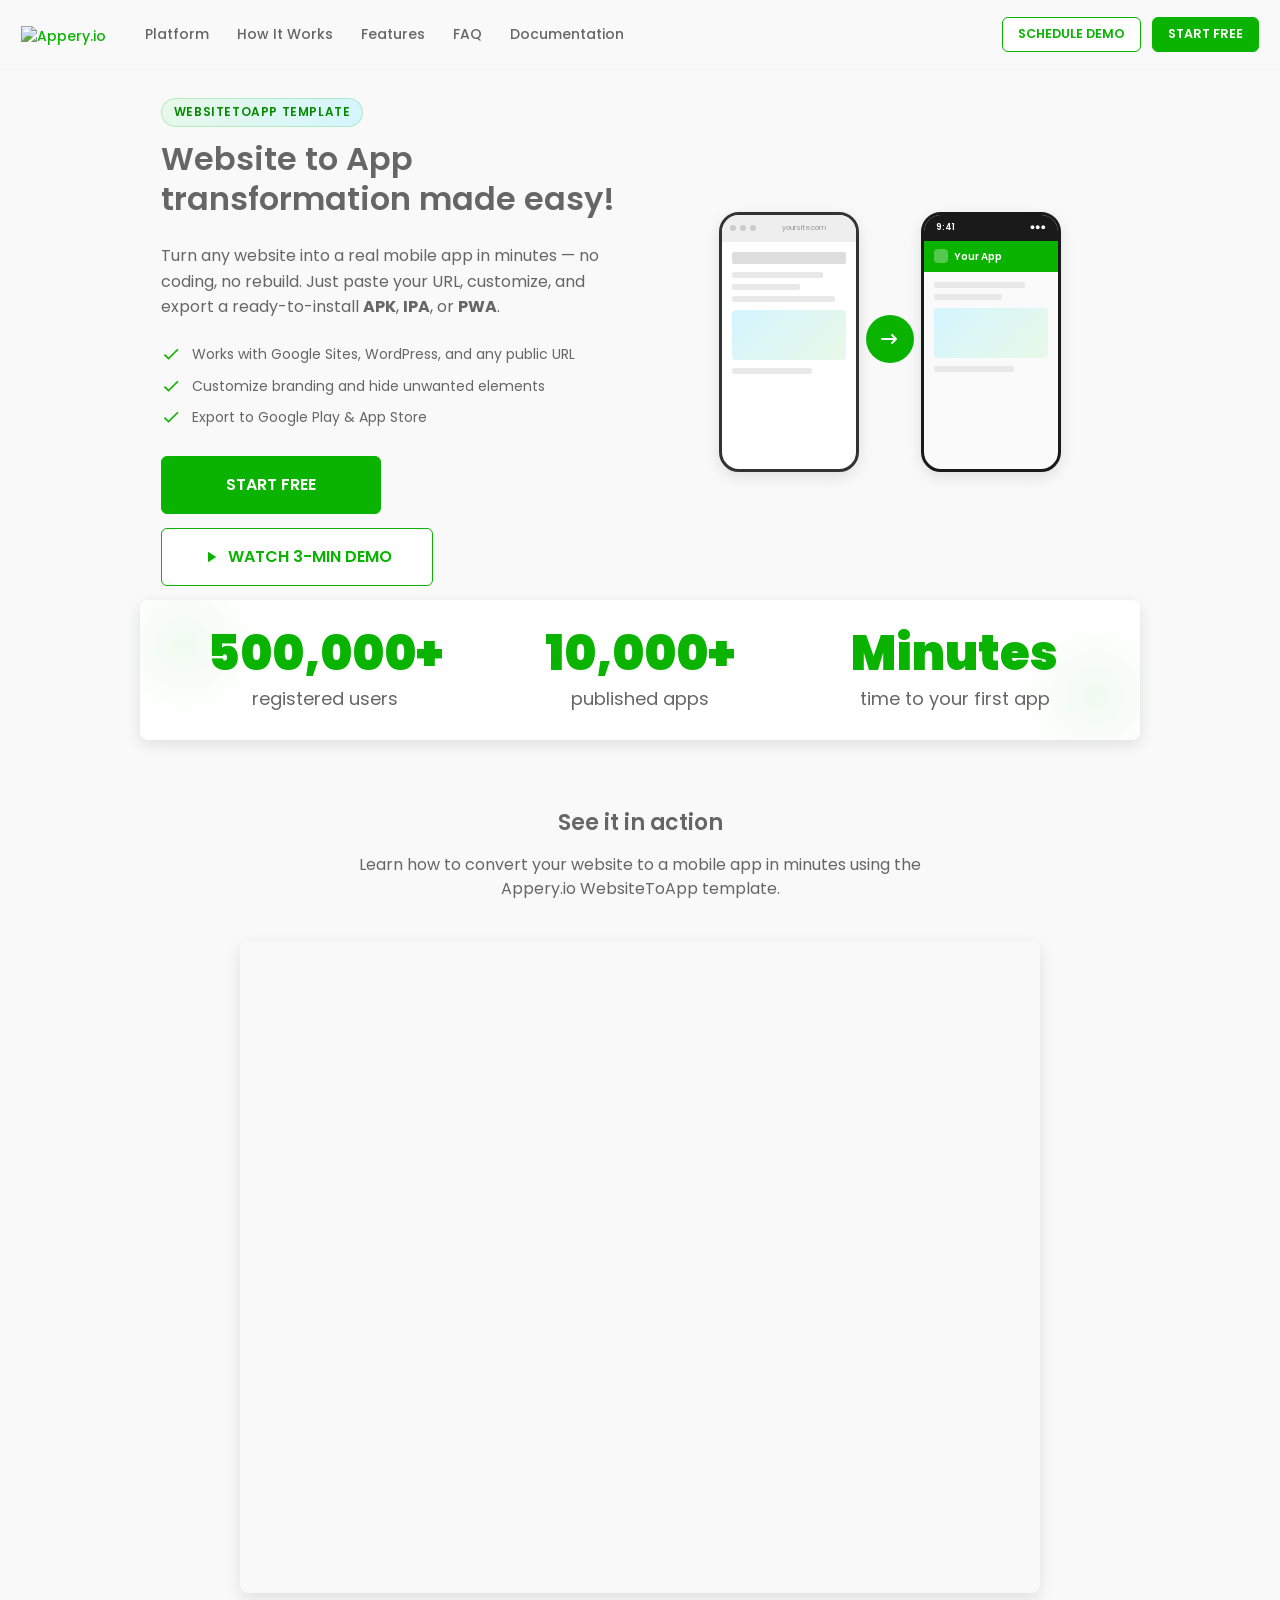
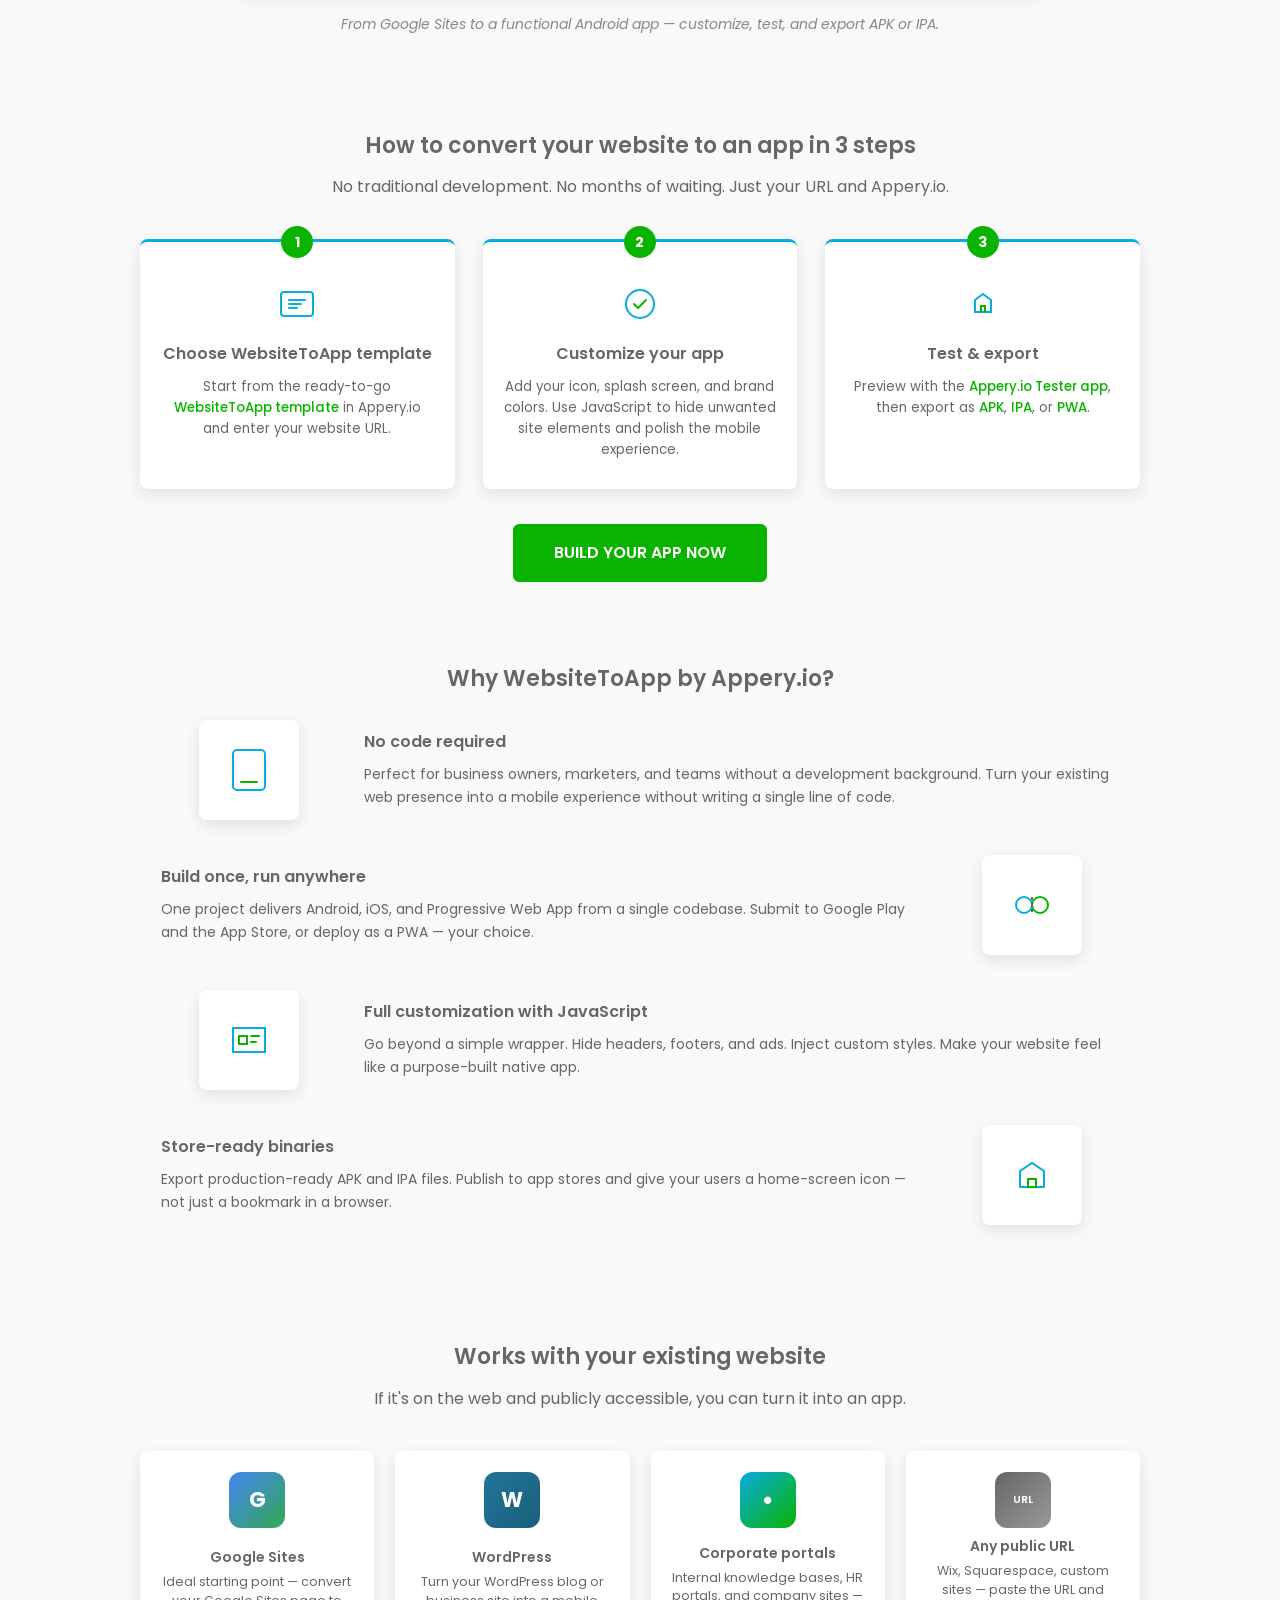
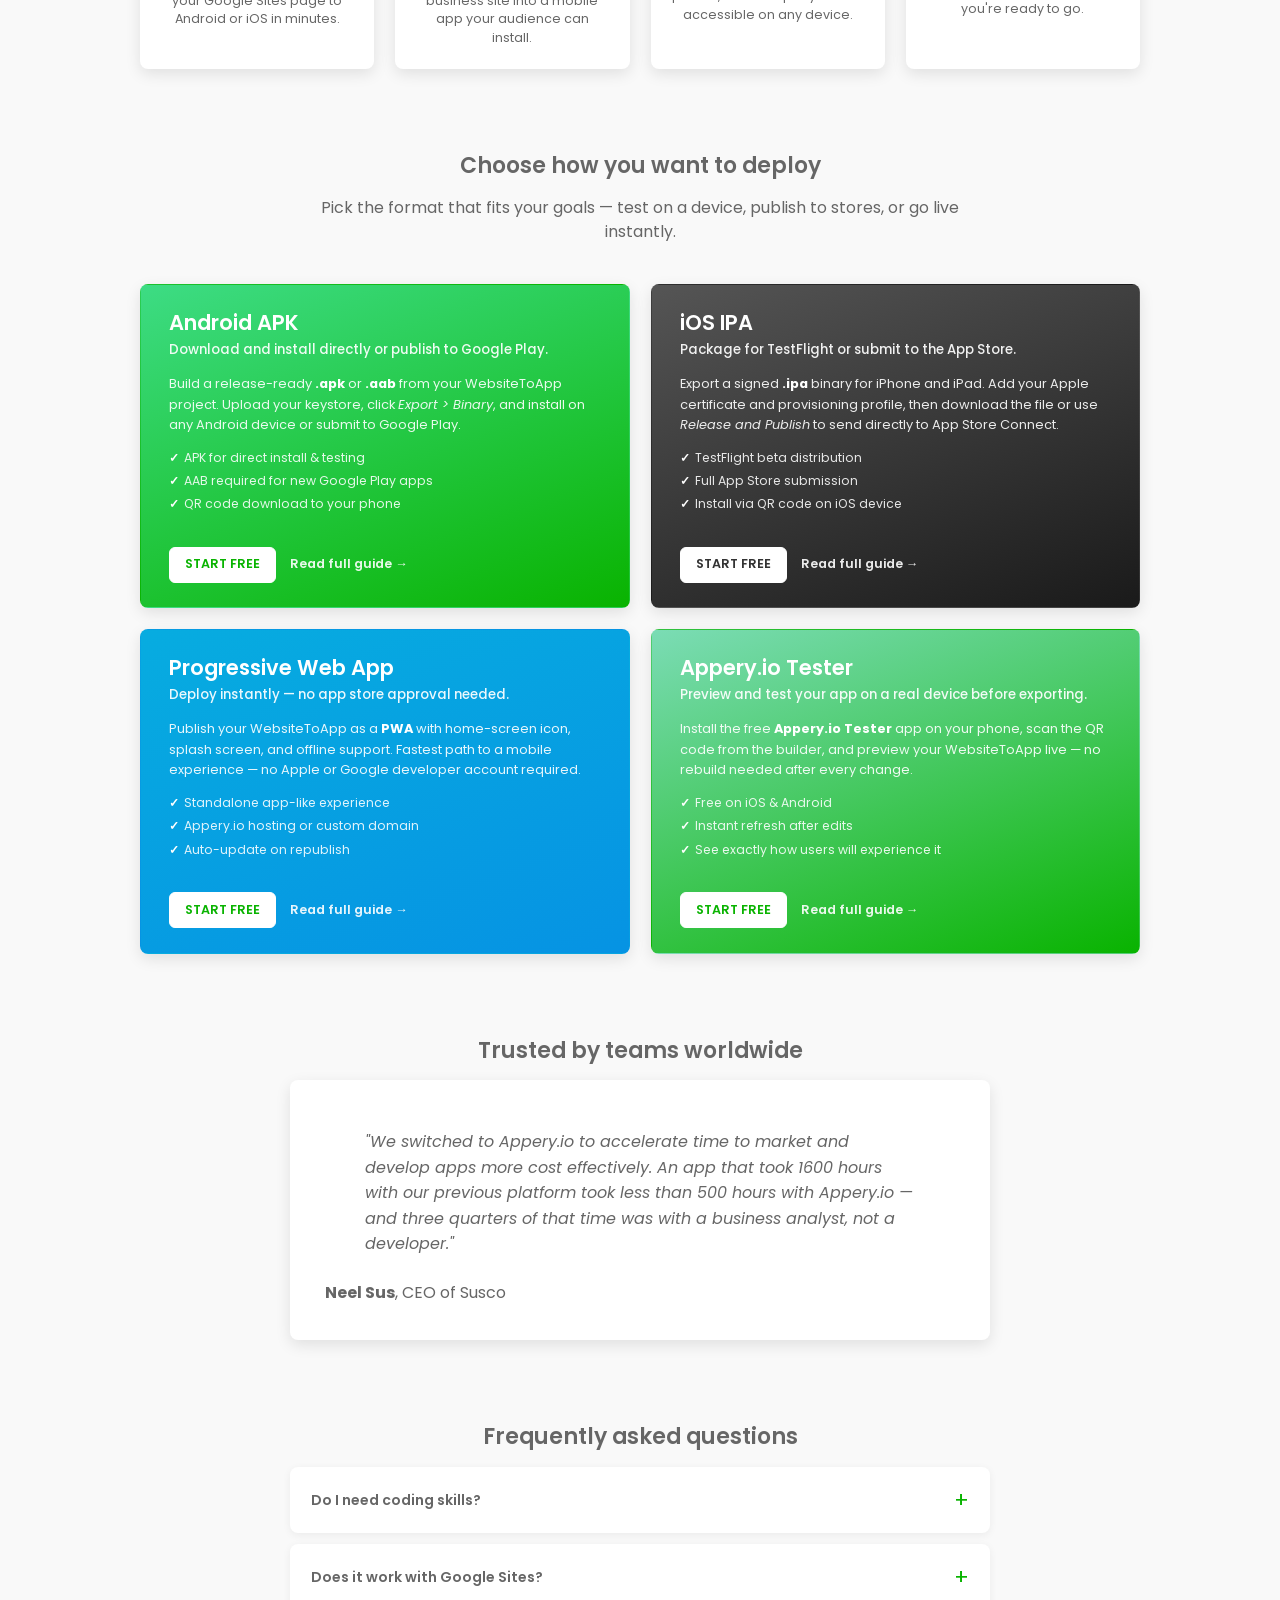
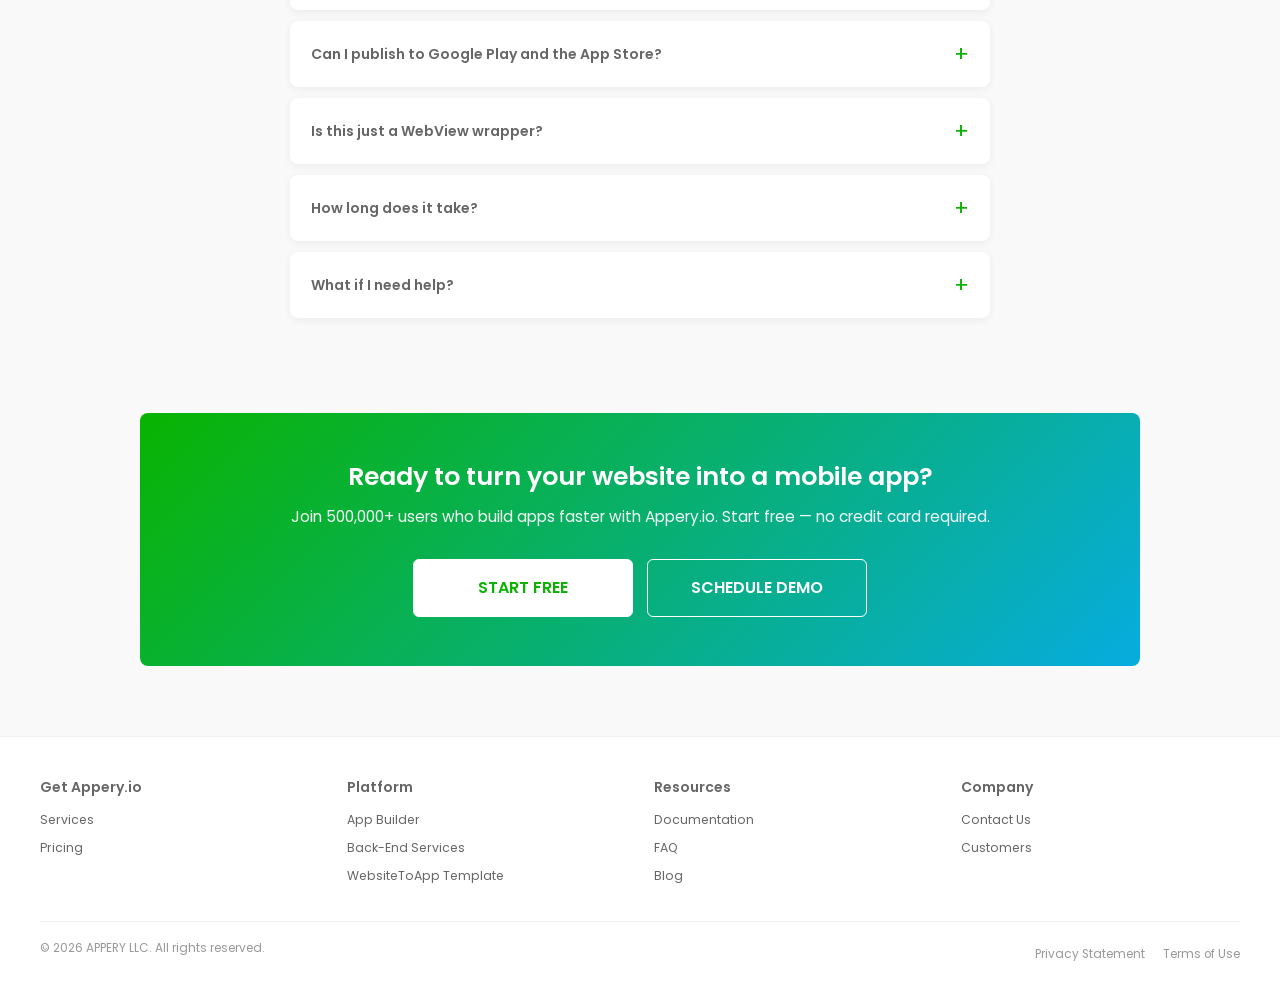
==== index.html @ a80e6a19 "Initial commit" ====
<!DOCTYPE html>
<html lang="en" dir="ltr">
<head>
  <meta charset="UTF-8" />
  <meta name="viewport" content="width=device-width, initial-scale=1.0" />
  <meta name="description" content="Turn any website into a mobile app in minutes — no coding required. Use Appery.io WebsiteToApp template to create Android APK, iOS IPA, or PWA from your existing site." />
  <meta name="theme-color" content="#09b300" />
  <meta property="og:title" content="Website to App — Made Easy | Appery.io" />
  <meta property="og:description" content="Convert your website to a mobile app in minutes without coding. Export APK, IPA, or PWA." />
  <meta property="og:url" content="https://appery.io/website-to-app" />
  <meta property="og:type" content="website" />
  <meta name="twitter:card" content="summary_large_image" />
  <meta name="twitter:site" content="@apperyio" />
  <title>Website to App — Made Easy | Appery.io</title>
  <link rel="preconnect" href="https://fonts.googleapis.com" />
  <link rel="preconnect" href="https://fonts.gstatic.com" crossorigin />
  <link href="https://fonts.googleapis.com/css2?family=Poppins:wght@400;500;600;700;900&display=swap" rel="stylesheet" />
  <link rel="icon" type="image/png" href="https://appery.io/sources/favicon/favicon-32x32.png" />
  <link rel="stylesheet" href="styles.css" />
</head>
<body>
  <header class="site-header" role="banner">

<script>
function sendHeight() {
  const height = document.body.scrollHeight;

  window.parent.postMessage(
    { type: "IFRAME_HEIGHT", height },
    "https://appery.io"
  );
}

window.addEventListener("load", sendHeight);
window.addEventListener("resize", sendHeight);

// если контент динамический
new ResizeObserver(sendHeight).observe(document.body);
</script>


    <a href="https://appery.io/" class="logo" aria-label="Appery.io home">
      <img src="https://appery.io/wp-content/uploads/appery_logo.svg" alt="Appery.io" width="143" height="52" />
    </a>
    <nav class="main-nav" aria-label="Main navigation">
      <ul>
        <li class="has-submenu">
          <a href="https://appery.io/">Platform</a>
        </li>
        <li><a href="#how-it-works">How It Works</a></li>
        <li><a href="#features">Features</a></li>
        <li><a href="#faq">FAQ</a></li>
        <li><a href="https://docs.appery.io/docs/website-to-app-template">Documentation</a></li>
      </ul>
    </nav>
    <div class="header-actions">
      <a href="https://appery.io/contact-us/" class="btn btn-outline btn-sm">Schedule Demo</a>
      <a href="https://appery.io/pricing/" class="btn btn-solid btn-sm platform-btn">Start Free</a>
    </div>
    <button class="mobile-menu-btn" aria-label="Open menu" aria-expanded="false">
      <span></span><span></span><span></span>
    </button>
  </header>

  <div id="mobile-menu" class="mobile-menu" hidden>
    <div class="mobile-menu-header">
      <button class="btn btn-icon close-menu" aria-label="Close menu">&times;</button>
    </div>
    <nav>
      <ul>
        <li><a href="https://appery.io/">Platform</a></li>
        <li><a href="#how-it-works">How It Works</a></li>
        <li><a href="#features">Features</a></li>
        <li><a href="#faq">FAQ</a></li>
        <li><a href="https://docs.appery.io/docs/website-to-app-template">Documentation</a></li>
      </ul>
    </nav>
    <div class="mobile-menu-buttons">
      <a href="https://appery.io/contact-us/" class="btn btn-outline">Schedule Demo</a>
      <a href="https://appery.io/pricing/" class="btn btn-solid">Start Free</a>
    </div>
  </div>

  <main id="main">
    <!-- Hero -->
    <section class="hero page-section">
      <div class="hero-content">
        <span class="hero-badge">WebsiteToApp Template</span>
        <h1 class="hero-title">Website to App transformation made easy!</h1>
        <p class="hero-description">
          Turn any website into a real mobile app in minutes — no coding, no rebuild.
          Just paste your URL, customize, and export a ready-to-install <strong>APK</strong>, <strong>IPA</strong>, or <strong>PWA</strong>.
        </p>
        <ul class="hero-checklist">
          <li><span class="check-icon" aria-hidden="true"></span> Works with Google Sites, WordPress, and any public URL</li>
          <li><span class="check-icon" aria-hidden="true"></span> Customize branding and hide unwanted elements</li>
          <li><span class="check-icon" aria-hidden="true"></span> Export to Google Play &amp; App Store</li>
        </ul>
        <div class="hero-buttons">
          <a href="https://appery.io/pricing/" class="btn btn-solid btn-cta">Start Free</a>
          <a href="#video-demo" class="btn btn-outline btn-cta">
            <svg width="18" height="18" viewBox="0 0 24 24" fill="currentColor" aria-hidden="true"><path d="M8 5v14l11-7z"/></svg>
            Watch 3-min Demo
          </a>
        </div>
      </div>
      <div class="hero-visual">
        <div class="phone-mockup">
          <div class="phone-screen">
            <div class="phone-url-bar">
              <span class="dot"></span><span class="dot"></span><span class="dot"></span>
              <span class="url">yoursite.com</span>
            </div>
            <div class="phone-content">
              <div class="site-preview">
                <div class="preview-header"></div>
                <div class="preview-line w80"></div>
                <div class="preview-line w60"></div>
                <div class="preview-line w90"></div>
                <div class="preview-img"></div>
                <div class="preview-line w70"></div>
              </div>
            </div>
          </div>
          <div class="transform-arrow" aria-hidden="true">
            <svg width="48" height="48" viewBox="0 0 48 48" fill="none">
              <circle cx="24" cy="24" r="24" fill="#09b300"/>
              <path d="M16 24h14M26 20l4 4-4 4" stroke="#fff" stroke-width="2" stroke-linecap="round" stroke-linejoin="round"/>
            </svg>
          </div>
          <div class="phone-mockup phone-mockup--app">
            <div class="phone-screen phone-screen--app">
              <div class="app-status-bar">
                <span>9:41</span>
                <span class="app-icons">●●●</span>
              </div>
              <div class="app-header">
                <span class="app-icon"></span>
                <span>Your App</span>
              </div>
              <div class="phone-content">
                <div class="site-preview">
                  <div class="preview-line w80"></div>
                  <div class="preview-line w60"></div>
                  <div class="preview-img"></div>
                  <div class="preview-line w70"></div>
                </div>
              </div>
            </div>
          </div>
        </div>
      </div>
    </section>

    <!-- Stats -->
    <section class="stats-section page-section" aria-label="Platform statistics">
      <div class="stats-card">
        <div class="stat">
          <div class="stat-number">500,000+</div>
          <div class="stat-label">registered users</div>
        </div>
        <div class="stat">
          <div class="stat-number">10,000+</div>
          <div class="stat-label">published apps</div>
        </div>
        <div class="stat">
          <div class="stat-number">Minutes</div>
          <div class="stat-label">time to your first app</div>
        </div>
      </div>
    </section>

    <!-- Video Demo -->
    <section id="video-demo" class="video-section page-section">
      <h2>See it in action</h2>
      <p class="section-subtitle">
        Learn how to convert your website to a mobile app in minutes using the Appery.io WebsiteToApp template.
      </p>
      <div class="video-wrapper">
        <iframe
          src="https://www.youtube.com/embed/mdIR7iYeZ5c"
          title="Convert Website to Mobile App with Appery.io"
          allow="accelerometer; autoplay; clipboard-write; encrypted-media; gyroscope; picture-in-picture"
          allowfullscreen
          loading="lazy"
        ></iframe>
      </div>
      <p class="video-caption">
        From Google Sites to a functional Android app — customize, test, and export APK or IPA.
      </p>
    </section>

    <!-- How It Works -->
    <section id="how-it-works" class="steps-section page-section">
      <h2>How to convert your website to an app in 3 steps</h2>
      <p class="section-subtitle">No traditional development. No months of waiting. Just your URL and Appery.io.</p>
      <div class="steps-grid">
        <article class="step-card">
          <div class="step-number">1</div>
          <div class="step-icon" aria-hidden="true">
            <svg width="40" height="40" viewBox="0 0 40 40" fill="none"><rect x="4" y="8" width="32" height="24" rx="3" stroke="#07ace0" stroke-width="2"/><path d="M12 16h16M12 20h12M12 24h8" stroke="#07ace0" stroke-width="2" stroke-linecap="round"/></svg>
          </div>
          <h3>Choose WebsiteToApp template</h3>
          <p>Start from the ready-to-go <a href="https://docs.appery.io/docs/website-to-app-template">WebsiteToApp template</a> in Appery.io and enter your website URL.</p>
        </article>
        <article class="step-card">
          <div class="step-number">2</div>
          <div class="step-icon" aria-hidden="true">
            <svg width="40" height="40" viewBox="0 0 40 40" fill="none"><circle cx="20" cy="20" r="14" stroke="#07ace0" stroke-width="2"/><path d="M14 20l4 4 8-8" stroke="#09b300" stroke-width="2" stroke-linecap="round" stroke-linejoin="round"/></svg>
          </div>
          <h3>Customize your app</h3>
          <p>Add your icon, splash screen, and brand colors. Use JavaScript to hide unwanted site elements and polish the mobile experience.</p>
        </article>
        <article class="step-card">
          <div class="step-number">3</div>
          <div class="step-icon" aria-hidden="true">
            <svg width="40" height="40" viewBox="0 0 40 40" fill="none"><path d="M12 28V16l8-6 8 6v12H12z" stroke="#07ace0" stroke-width="2"/><path d="M18 28v-6h4v6" stroke="#09b300" stroke-width="2"/></svg>
          </div>
          <h3>Test &amp; export</h3>
          <p>Preview with the <a href="https://docs.appery.io/docs/apperyio-tester-app">Appery.io Tester app</a>, then export as <a href="https://docs.appery.io/docs/appexport-android">APK</a>, <a href="https://docs.appery.io/docs/appexport-ios">IPA</a>, or <a href="https://docs.appery.io/docs/progressive-web-app">PWA</a>.</p>
        </article>
      </div>
      <div class="section-cta">
        <a href="https://appery.io/pricing/" class="btn btn-solid btn-cta">Build your app now</a>
      </div>
    </section>

    <!-- Features -->
    <section id="features" class="features-section page-section">
      <h2>Why WebsiteToApp by Appery.io?</h2>
      <div class="features-list">
        <article class="feature-item">
          <div class="feature-image">
            <div class="feature-icon-box">
              <svg width="48" height="48" viewBox="0 0 48 48" fill="none"><rect x="8" y="4" width="32" height="40" rx="4" stroke="#07ace0" stroke-width="2"/><path d="M16 36h16" stroke="#09b300" stroke-width="2" stroke-linecap="round"/></svg>
            </div>
          </div>
          <div class="feature-text">
            <h3>No code required</h3>
            <p>Perfect for business owners, marketers, and teams without a development background. Turn your existing web presence into a mobile experience without writing a single line of code.</p>
          </div>
        </article>
        <article class="feature-item feature-item--reverse">
          <div class="feature-image">
            <div class="feature-icon-box">
              <svg width="48" height="48" viewBox="0 0 48 48" fill="none"><circle cx="16" cy="24" r="8" stroke="#07ace0" stroke-width="2"/><circle cx="32" cy="24" r="8" stroke="#09b300" stroke-width="2"/><path d="M24 16v16" stroke="#666" stroke-width="2" stroke-dasharray="3 3"/></svg>
            </div>
          </div>
          <div class="feature-text">
            <h3>Build once, run anywhere</h3>
            <p>One project delivers Android, iOS, and Progressive Web App from a single codebase. Submit to Google Play and the App Store, or deploy as a PWA — your choice.</p>
          </div>
        </article>
        <article class="feature-item">
          <div class="feature-image">
            <div class="feature-icon-box">
              <svg width="48" height="48" viewBox="0 0 48 48" fill="none"><path d="M8 12h32v24H8z" stroke="#07ace0" stroke-width="2"/><path d="M14 20h8v8h-8zM26 20h8M26 26h5" stroke="#09b300" stroke-width="2" stroke-linecap="round"/></svg>
            </div>
          </div>
          <div class="feature-text">
            <h3>Full customization with JavaScript</h3>
            <p>Go beyond a simple wrapper. Hide headers, footers, and ads. Inject custom styles. Make your website feel like a purpose-built native app.</p>
          </div>
        </article>
        <article class="feature-item feature-item--reverse">
          <div class="feature-image">
            <div class="feature-icon-box">
              <svg width="48" height="48" viewBox="0 0 48 48" fill="none"><path d="M12 20l12-8 12 8v16H12V20z" stroke="#07ace0" stroke-width="2"/><rect x="20" y="28" width="8" height="8" stroke="#09b300" stroke-width="2"/></svg>
            </div>
          </div>
          <div class="feature-text">
            <h3>Store-ready binaries</h3>
            <p>Export production-ready APK and IPA files. Publish to app stores and give your users a home-screen icon — not just a bookmark in a browser.</p>
          </div>
        </article>
      </div>
    </section>

    <!-- Supported Platforms -->
    <section class="platforms-section page-section">
      <h2>Works with your existing website</h2>
      <p class="section-subtitle">If it's on the web and publicly accessible, you can turn it into an app.</p>
      <div class="platforms-grid">
        <div class="platform-card">
          <div class="platform-logo">G</div>
          <h4>Google Sites</h4>
          <p>Ideal starting point — convert your Google Sites page to Android or iOS in minutes.</p>
        </div>
        <div class="platform-card">
          <div class="platform-logo platform-logo--wp">W</div>
          <h4>WordPress</h4>
          <p>Turn your WordPress blog or business site into a mobile app your audience can install.</p>
        </div>
        <div class="platform-card">
          <div class="platform-logo platform-logo--corp">&#9679;</div>
          <h4>Corporate portals</h4>
          <p>Internal knowledge bases, HR portals, and company sites — accessible on any device.</p>
        </div>
        <div class="platform-card">
          <div class="platform-logo platform-logo--any">URL</div>
          <h4>Any public URL</h4>
          <p>Wix, Squarespace, custom sites — paste the URL and you're ready to go.</p>
        </div>
      </div>
    </section>

    <!-- Export Options -->
    <section id="export-section" class="export-section page-section">
      <h2>Choose how you want to deploy</h2>
      <p class="section-subtitle">Pick the format that fits your goals — test on a device, publish to stores, or go live instantly.</p>
      <div class="export-grid">
        <article class="export-card export-card--android">
          <div class="export-card-header">
            <h3>Android APK</h3>
            <p class="export-card-tagline">Download and install directly or publish to Google Play.</p>
          </div>
          <p class="export-card-desc">Build a release-ready <strong>.apk</strong> or <strong>.aab</strong> from your WebsiteToApp project. Upload your keystore, click <em>Export &gt; Binary</em>, and install on any Android device or submit to Google Play.</p>
          <ul class="export-card-list">
            <li>APK for direct install &amp; testing</li>
            <li>AAB required for new Google Play apps</li>
            <li>QR code download to your phone</li>
          </ul>
          <div class="export-card-actions">
            <a href="https://appery.io/pricing/" class="btn btn-solid btn-sm">Start Free</a>
            <a href="https://docs.appery.io/docs/appexport-android" class="export-card-link">Read full guide →</a>
          </div>
        </article>

        <article class="export-card export-card--ios">
          <div class="export-card-header">
            <h3>iOS IPA</h3>
            <p class="export-card-tagline">Package for TestFlight or submit to the App Store.</p>
          </div>
          <p class="export-card-desc">Export a signed <strong>.ipa</strong> binary for iPhone and iPad. Add your Apple certificate and provisioning profile, then download the file or use <em>Release and Publish</em> to send directly to App Store Connect.</p>
          <ul class="export-card-list">
            <li>TestFlight beta distribution</li>
            <li>Full App Store submission</li>
            <li>Install via QR code on iOS device</li>
          </ul>
          <div class="export-card-actions">
            <a href="https://appery.io/pricing/" class="btn btn-solid btn-sm">Start Free</a>
            <a href="https://docs.appery.io/docs/appexport-ios" class="export-card-link">Read full guide →</a>
          </div>
        </article>

        <article class="export-card export-card--pwa">
          <div class="export-card-header">
            <h3>Progressive Web App</h3>
            <p class="export-card-tagline">Deploy instantly — no app store approval needed.</p>
          </div>
          <p class="export-card-desc">Publish your WebsiteToApp as a <strong>PWA</strong> with home-screen icon, splash screen, and offline support. Fastest path to a mobile experience — no Apple or Google developer account required.</p>
          <ul class="export-card-list">
            <li>Standalone app-like experience</li>
            <li>Appery.io hosting or custom domain</li>
            <li>Auto-update on republish</li>
          </ul>
          <div class="export-card-actions">
            <a href="https://appery.io/pricing/" class="btn btn-solid btn-sm">Start Free</a>
            <a href="https://docs.appery.io/docs/progressive-web-app" class="export-card-link">Read full guide →</a>
          </div>
        </article>

        <article class="export-card export-card--tester">
          <div class="export-card-header">
            <h3>Appery.io Tester</h3>
            <p class="export-card-tagline">Preview and test your app on a real device before exporting.</p>
          </div>
          <p class="export-card-desc">Install the free <strong>Appery.io Tester</strong> app on your phone, scan the QR code from the builder, and preview your WebsiteToApp live — no rebuild needed after every change.</p>
          <ul class="export-card-list">
            <li>Free on iOS &amp; Android</li>
            <li>Instant refresh after edits</li>
            <li>See exactly how users will experience it</li>
          </ul>
          <div class="export-card-actions">
            <a href="https://appery.io/pricing/" class="btn btn-solid btn-sm">Start Free</a>
            <a href="https://docs.appery.io/docs/apperyio-tester-app" class="export-card-link">Read full guide →</a>
          </div>
        </article>
      </div>
    </section>

    <!-- Testimonial -->
    <section class="testimonial-section page-section">
      <h2>Trusted by teams worldwide</h2>
      <div class="testimonial-card">
        <blockquote>
          <p>"We switched to Appery.io to accelerate time to market and develop apps more cost effectively. An app that took 1600 hours with our previous platform took less than 500 hours with Appery.io — and three quarters of that time was with a business analyst, not a developer."</p>
        </blockquote>
        <footer>
          <strong>Neel Sus</strong>, CEO of Susco
        </footer>
      </div>
    </section>

    <!-- FAQ -->
    <section id="faq" class="faq-section page-section">
      <h2>Frequently asked questions</h2>
      <div class="faq-list">
        <details class="faq-item">
          <summary>Do I need coding skills?</summary>
          <p>No. The WebsiteToApp template lets you convert a website without writing code. Optional JavaScript customization is available if you want more control over the mobile experience.</p>
        </details>
        <details class="faq-item">
          <summary>Does it work with Google Sites?</summary>
          <p>Yes! Google Sites is one of the most popular use cases. Paste your Google Sites URL into the template, customize, and export your app. See our <a href="https://www.youtube.com/watch?v=mdIR7iYeZ5c">video tutorial</a> for a step-by-step walkthrough.</p>
        </details>
        <details class="faq-item">
          <summary>Can I publish to Google Play and the App Store?</summary>
          <p>Yes. Appery.io lets you export store-ready APK (Android) and IPA (iOS) binaries. You'll need developer accounts with Google and Apple to publish, but the app packaging is handled by the platform.</p>
        </details>
        <details class="faq-item">
          <summary>Is this just a WebView wrapper?</summary>
          <p>The WebsiteToApp template loads your site in a native app shell — but Appery.io gives you full control to customize branding, hide elements, add splash screens, and export real installable binaries. It's the fastest path from web to mobile, not a shortcut that limits you.</p>
        </details>
        <details class="faq-item">
          <summary>How long does it take?</summary>
          <p>Most users create a working prototype in under 30 minutes. A polished, store-ready app can be done in a few hours depending on customization needs.</p>
        </details>
        <details class="faq-item">
          <summary>What if I need help?</summary>
          <p>Appery.io offers documentation, a community forum, and Support Pack service plans with professional development assistance. <a href="https://appery.io/contact-us/">Contact us</a> to discuss your project.</p>
        </details>
      </div>
    </section>

    <!-- Final CTA -->
    <section class="final-cta page-section">
      <div class="final-cta-card">
        <h2>Ready to turn your website into a mobile app?</h2>
        <p>Join 500,000+ users who build apps faster with Appery.io. Start free — no credit card required.</p>
        <div class="final-cta-buttons">
          <a href="https://appery.io/pricing/" class="btn btn-solid btn-cta">Start Free</a>
          <a href="https://appery.io/contact-us/" class="btn btn-outline btn-cta">Schedule Demo</a>
        </div>
      </div>
    </section>
  </main>

  <footer class="site-footer">
    <div class="footer-grid">
      <div class="footer-col">
        <h5>Get Appery.io</h5>
        <ul>
          <li><a href="https://appery.io/services/">Services</a></li>
          <li><a href="https://appery.io/pricing/">Pricing</a></li>
        </ul>
      </div>
      <div class="footer-col">
        <h5>Platform</h5>
        <ul>
          <li><a href="https://appery.io/app-builder/">App Builder</a></li>
          <li><a href="https://appery.io/back-end-services/">Back-End Services</a></li>
          <li><a href="https://docs.appery.io/docs/website-to-app-template">WebsiteToApp Template</a></li>
        </ul>
      </div>
      <div class="footer-col">
        <h5>Resources</h5>
        <ul>
          <li><a href="https://docs.appery.io/">Documentation</a></li>
          <li><a href="https://appery.io/faq/">FAQ</a></li>
          <li><a href="https://appery.io/blog/">Blog</a></li>
        </ul>
      </div>
      <div class="footer-col">
        <h5>Company</h5>
        <ul>
          <li><a href="https://appery.io/contact-us/">Contact Us</a></li>
          <li><a href="https://appery.io/customers/">Customers</a></li>
        </ul>
      </div>
    </div>
    <div class="footer-bottom">
      <p>&copy; 2026 APPERY LLC. All rights reserved.</p>
      <div class="footer-legal">
        <a href="https://appery.io/privacy-statement/">Privacy Statement</a>
        <a href="https://appery.io/terms-of-use/">Terms of Use</a>
      </div>
    </div>
  </footer>

  <script src="script.js"></script>
</body>
</html>
---- styles.css ----
/* Appery.io WebsiteToApp Landing — matches appery.io brand */

:root {
  --green: #09b300;
  --green-dark: #078a00;
  --blue: #07ace0;
  --bg: #f9f9f9;
  --white: #ffffff;
  --text: #666666;
  --heading: #666666;
  --border: #f2f2f2;
  --shadow: 0 5px 15px rgba(0, 0, 0, 0.1);
  --shadow-sm: 0 4px 4px rgba(0, 0, 0, 0.25);
  --radius: 8px;
  --radius-btn: 6px;
  --font: 'Poppins', -apple-system, BlinkMacSystemFont, sans-serif;
  --max-width: 1200px;
  --content-width: 1000px;
}

*, *::before, *::after {
  box-sizing: border-box;
}

html {
  scroll-behavior: smooth;
}

body {
  margin: 0;
  font-family: var(--font);
  font-size: 14px;
  line-height: 1.5;
  color: var(--text);
  background: var(--bg);
  -webkit-font-smoothing: antialiased;
}

a {
  color: var(--green);
  text-decoration: none;
  font-weight: 500;
}

a:hover {
  text-decoration: underline;
}

h1, h2, h3, h4, h5 {
  color: var(--heading);
  font-weight: 600;
  line-height: 1.2;
  margin: 0 0 0.75em;
}

h2 {
  font-size: 1.57em;
  text-align: center;
}

p {
  margin: 0 0 1em;
}

img {
  max-width: 100%;
  height: auto;
}

/* Buttons */
.btn {
  display: inline-flex;
  align-items: center;
  justify-content: center;
  gap: 0.5em;
  padding: 0.7em 1.5em;
  border-radius: var(--radius-btn);
  font-family: var(--font);
  font-size: 1em;
  font-weight: 600;
  text-transform: uppercase;
  text-decoration: none;
  white-space: nowrap;
  cursor: pointer;
  border: 1px solid var(--green);
  transition: background 0.2s, color 0.2s, transform 0.15s;
}

.btn:hover {
  text-decoration: none;
  transform: translateY(-1px);
}

.btn-solid {
  background: var(--green);
  color: var(--white);
}

.btn-solid:hover {
  background: var(--green-dark);
  color: var(--white);
}

.btn-outline {
  background: var(--white);
  color: var(--green);
}

.btn-outline:hover {
  background: #f0fff0;
  color: var(--green);
}

.btn-cta {
  min-width: 220px;
  padding: 1em 2.5em;
  font-size: 16px;
}

.btn-sm {
  min-width: auto;
  padding: 0.6em 1.2em;
  font-size: 0.9em;
}

.btn-icon {
  background: none;
  border: none;
  font-size: 2rem;
  color: var(--text);
  padding: 0;
  min-width: auto;
  text-transform: none;
}

.check-icon {
  display: inline-block;
  width: 20px;
  height: 20px;
  min-width: 20px;
  background-color: var(--green);
  -webkit-mask: url("data:image/svg+xml,%3Csvg xmlns='http://www.w3.org/2000/svg' viewBox='0 0 24 24'%3E%3Cpath fill='white' d='M9 16.17L4.83 12l-1.42 1.41L9 19 21 7l-1.41-1.41z'/%3E%3C/svg%3E") no-repeat center;
  mask: url("data:image/svg+xml,%3Csvg xmlns='http://www.w3.org/2000/svg' viewBox='0 0 24 24'%3E%3Cpath fill='white' d='M9 16.17L4.83 12l-1.42 1.41L9 19 21 7l-1.41-1.41z'/%3E%3C/svg%3E") no-repeat center;
  -webkit-mask-size: contain;
  mask-size: contain;
}

/* Header */
.site-header {
  position: sticky;
  top: 0;
  z-index: 100;
  display: flex;
  align-items: center;
  max-width: 1300px;
  height: 70px;
  margin: 0 auto;
  padding: 0 1.5em;
  background: var(--bg);
  border-bottom: 1px solid var(--border);
}

.logo img {
  width: 143px;
  margin-top: 4px;
}

.main-nav {
  margin-left: 2em;
}

.main-nav ul {
  display: flex;
  list-style: none;
  margin: 0;
  padding: 0;
  gap: 0.5em;
}

.main-nav a {
  color: var(--text);
  font-weight: 500;
  padding: 0.5em 0.75em;
  text-decoration: none;
}

.main-nav a:hover {
  color: var(--green);
}

.header-actions {
  display: flex;
  align-items: center;
  gap: 0.75em;
  margin-left: auto;
}

.mobile-menu-btn {
  display: none;
  flex-direction: column;
  gap: 5px;
  background: none;
  border: none;
  cursor: pointer;
  padding: 8px;
  margin-left: auto;
}

.mobile-menu-btn span {
  display: block;
  width: 24px;
  height: 2px;
  background: var(--text);
  border-radius: 2px;
}

.mobile-menu {
  position: fixed;
  inset: 0;
  z-index: 200;
  background: var(--white);
  overflow-y: auto;
}

.mobile-menu-header {
  display: flex;
  justify-content: flex-end;
  padding: 1.5em;
}

.mobile-menu nav ul {
  list-style: none;
  margin: 0;
  padding: 0;
}

.mobile-menu nav a {
  display: block;
  padding: 0.75em 2em;
  color: var(--text);
  font-size: 1.1em;
  border-bottom: 1px solid var(--border);
  text-decoration: none;
}

.mobile-menu-buttons {
  padding: 2em;
  display: flex;
  flex-direction: column;
  gap: 1em;
  align-items: center;
}

/* Layout */
.page-section {
  max-width: var(--max-width);
  margin: 0 auto;
  padding: 3em 1.5em;
}

.section-subtitle {
  text-align: center;
  font-size: 1.143em;
  max-width: 640px;
  margin: 0 auto 2.5em;
  color: var(--text);
}

.section-cta {
  text-align: center;
  margin-top: 2.5em;
}

/* Hero */
.hero {
  display: grid;
  grid-template-columns: 1fr 1fr;
  gap: 3em;
  align-items: center;
  max-width: var(--content-width);
  padding-top: 2em;
  padding-bottom: 1em;
}

.hero-badge {
  display: inline-block;
  background: linear-gradient(135deg, #e8f9e8, #d4f5ff);
  color: var(--green-dark);
  font-size: 0.85em;
  font-weight: 600;
  padding: 0.4em 1em;
  border-radius: 20px;
  border: 1px solid rgba(9, 179, 0, 0.2);
  margin-bottom: 1em;
  text-transform: uppercase;
  letter-spacing: 0.05em;
}

.hero-title {
  font-size: 2.286em;
  font-weight: 600;
  line-height: 1.25;
  color: var(--heading);
  margin-bottom: 0.75em;
}

.hero-description {
  font-size: 1.143em;
  line-height: 1.6;
  margin-bottom: 1.5em;
}

.hero-checklist {
  list-style: none;
  padding: 0;
  margin: 0 0 2em;
}

.hero-checklist li {
  display: flex;
  align-items: flex-start;
  gap: 0.75em;
  margin-bottom: 0.75em;
  font-size: 1em;
}

.hero-buttons {
  display: flex;
  flex-wrap: wrap;
  gap: 1em;
}

/* Phone mockup */
.hero-visual {
  display: flex;
  justify-content: center;
}

.phone-mockup {
  display: flex;
  align-items: center;
  gap: 0.5em;
  position: relative;
}

.phone-screen {
  width: 140px;
  height: 260px;
  background: var(--white);
  border-radius: 20px;
  border: 3px solid #333;
  overflow: hidden;
  box-shadow: var(--shadow);
}

.phone-screen--app {
  border-color: #1a1a1a;
  background: #fafafa;
}

.phone-url-bar {
  display: flex;
  align-items: center;
  gap: 4px;
  padding: 8px;
  background: #eee;
  font-size: 8px;
}

.phone-url-bar .dot {
  width: 6px;
  height: 6px;
  border-radius: 50%;
  background: #ccc;
}

.phone-url-bar .url {
  flex: 1;
  text-align: center;
  color: #999;
  font-size: 7px;
}

.app-status-bar {
  display: flex;
  justify-content: space-between;
  padding: 6px 12px;
  font-size: 9px;
  font-weight: 600;
  background: #1a1a1a;
  color: #fff;
}

.app-header {
  display: flex;
  align-items: center;
  gap: 6px;
  padding: 8px 10px;
  background: var(--green);
  color: #fff;
  font-size: 10px;
  font-weight: 600;
}

.app-icon {
  width: 14px;
  height: 14px;
  background: rgba(255,255,255,0.3);
  border-radius: 4px;
}

.phone-content {
  padding: 10px;
}

.site-preview .preview-header {
  height: 12px;
  background: #ddd;
  border-radius: 2px;
  margin-bottom: 8px;
}

.preview-line {
  height: 6px;
  background: #e8e8e8;
  border-radius: 2px;
  margin-bottom: 6px;
}

.preview-line.w80 { width: 80%; }
.preview-line.w60 { width: 60%; }
.preview-line.w90 { width: 90%; }
.preview-line.w70 { width: 70%; }

.preview-img {
  height: 50px;
  background: linear-gradient(135deg, #d4f5ff, #e8f9e8);
  border-radius: 4px;
  margin: 8px 0;
}

.transform-arrow {
  flex-shrink: 0;
}

/* Stats */
.stats-section {
  padding-top: 0;
  padding-bottom: 2em;
}

.stats-card {
  display: flex;
  justify-content: center;
  background: var(--white);
  border-radius: var(--radius);
  box-shadow: var(--shadow);
  padding: 2em;
  max-width: var(--content-width);
  margin: 0 auto;
  position: relative;
  overflow: hidden;
}

.stats-card::before,
.stats-card::after {
  content: '';
  position: absolute;
  width: 150px;
  height: 150px;
  background: radial-gradient(circle, rgba(9,179,0,0.06) 0%, transparent 70%);
  border-radius: 50%;
}

.stats-card::before { top: -30px; left: -30px; }
.stats-card::after { bottom: -30px; right: -30px; }

.stat {
  flex: 1;
  text-align: center;
  position: relative;
  z-index: 1;
}

.stat-number {
  font-size: 3.429em;
  font-weight: 900;
  color: var(--green);
  line-height: 1.1;
}

.stat-label {
  font-size: 1.286em;
  color: var(--text);
  margin-top: 0.25em;
}

/* Video */
.video-wrapper {
  position: relative;
  max-width: 800px;
  margin: 0 auto;
  padding-bottom: 56.25%;
  border-radius: var(--radius);
  overflow: hidden;
  box-shadow: var(--shadow);
}

.video-wrapper iframe {
  position: absolute;
  inset: 0;
  width: 100%;
  height: 100%;
  border: 0;
}

.video-caption {
  text-align: center;
  margin-top: 1.5em;
  font-style: italic;
  color: #888;
}

/* Steps */
.steps-grid {
  display: grid;
  grid-template-columns: repeat(3, 1fr);
  gap: 2em;
  max-width: var(--content-width);
  margin: 0 auto;
}

.step-card {
  background: var(--white);
  border-radius: var(--radius);
  padding: 2em 1.5em;
  text-align: center;
  box-shadow: var(--shadow);
  position: relative;
  border-top: 3px solid var(--blue);
}

.step-number {
  position: absolute;
  top: -16px;
  left: 50%;
  transform: translateX(-50%);
  width: 32px;
  height: 32px;
  background: var(--green);
  color: var(--white);
  border-radius: 50%;
  display: flex;
  align-items: center;
  justify-content: center;
  font-weight: 700;
  font-size: 1em;
}

.step-icon {
  margin: 1em 0;
}

.step-card h3 {
  font-size: 1.143em;
  margin-bottom: 0.75em;
}

.step-card p {
  font-size: 0.95em;
  line-height: 1.6;
  margin: 0;
}

/* Features */
.features-section {
  max-width: var(--content-width);
}

.features-list {
  margin-top: 2em;
}

.feature-item {
  display: flex;
  align-items: center;
  gap: 2em;
  margin-bottom: 2.5em;
}

.feature-item--reverse {
  flex-direction: row-reverse;
}

.feature-image {
  flex-shrink: 0;
  width: 175px;
  display: flex;
  justify-content: center;
}

.feature-icon-box {
  width: 100px;
  height: 100px;
  background: var(--white);
  border-radius: var(--radius);
  box-shadow: var(--shadow);
  display: flex;
  align-items: center;
  justify-content: center;
}

.feature-text h3 {
  font-size: 1.143em;
  color: var(--text);
}

.feature-text p {
  font-size: 1em;
  line-height: 1.6;
  margin: 0;
}

/* Platforms */
.platforms-grid {
  display: grid;
  grid-template-columns: repeat(4, 1fr);
  gap: 1.5em;
  max-width: var(--content-width);
  margin: 0 auto;
}

.platform-card {
  background: var(--white);
  border-radius: var(--radius);
  padding: 1.5em;
  text-align: center;
  box-shadow: var(--shadow);
  transition: transform 0.2s;
}

.platform-card:hover {
  transform: translateY(-4px);
}

.platform-logo {
  width: 56px;
  height: 56px;
  margin: 0 auto 1em;
  border-radius: 12px;
  background: linear-gradient(135deg, #4285f4, #34a853);
  color: #fff;
  font-size: 1.5em;
  font-weight: 700;
  display: flex;
  align-items: center;
  justify-content: center;
}

.platform-logo--wp {
  background: linear-gradient(135deg, #21759b, #1a5f7a);
}

.platform-logo--corp {
  background: linear-gradient(135deg, #07ace0, #09b300);
  font-size: 1.2em;
}

.platform-logo--any {
  background: linear-gradient(135deg, #666, #999);
  font-size: 0.75em;
  font-weight: 600;
}

.platform-card h4 {
  font-size: 1em;
  margin-bottom: 0.5em;
}

.platform-card p {
  font-size: 0.9em;
  margin: 0;
  line-height: 1.5;
}

/* Export cards */
.export-grid {
  display: grid;
  grid-template-columns: repeat(2, 1fr);
  gap: 1.5em;
  max-width: var(--content-width);
  margin: 0 auto;
}

.export-card {
  display: flex;
  flex-direction: column;
  border-radius: var(--radius);
  padding: 1.75em 2em;
  color: var(--white);
  box-shadow: var(--shadow);
  border: 1px solid transparent;
}

.export-card--android {
  background: linear-gradient(160deg, #3ddc84 0%, #09b300 100%);
}

.export-card--ios {
  background: linear-gradient(160deg, #555 0%, #1a1a1a 100%);
}

.export-card--pwa {
  background: linear-gradient(160deg, #07ace0 0%, #0693e3 100%);
}

.export-card--tester {
  background: linear-gradient(160deg, #7bdcb5 0%, #09b300 100%);
}

.export-card-header {
  margin-bottom: 1em;
}

.export-card h3 {
  color: inherit;
  font-size: 1.5em;
  margin-bottom: 0.25em;
}

.export-card-tagline {
  color: rgba(255, 255, 255, 0.92);
  font-size: 0.95em;
  font-weight: 500;
  margin: 0;
}

.export-card-desc {
  color: rgba(255, 255, 255, 0.9);
  font-size: 0.92em;
  line-height: 1.6;
  margin: 0 0 1em;
  flex: 1;
}

.export-card-desc strong {
  color: var(--white);
}

.export-card-list {
  list-style: none;
  margin: 0 0 1.5em;
  padding: 0;
}

.export-card-list li {
  position: relative;
  padding-left: 1.25em;
  margin-bottom: 0.4em;
  font-size: 0.88em;
  color: rgba(255, 255, 255, 0.88);
}

.export-card-list li::before {
  content: '✓';
  position: absolute;
  left: 0;
  font-weight: 700;
  color: var(--white);
}

.export-card-actions {
  display: flex;
  align-items: center;
  flex-wrap: wrap;
  gap: 1em;
  margin-top: auto;
  padding-top: 0.5em;
}

.export-card .btn-solid {
  background: var(--white);
  color: var(--green);
  border-color: var(--white);
  min-width: auto;
}

.export-card .btn-solid:hover {
  background: #f0fff0;
  color: var(--green-dark);
}

.export-card--ios .btn-solid {
  color: #333;
}

.export-card--ios .btn-solid:hover {
  color: #111;
}

.export-card-link {
  color: var(--white);
  font-size: 0.9em;
  font-weight: 600;
  text-decoration: none;
  opacity: 0.9;
}

.export-card-link:hover {
  opacity: 1;
  text-decoration: underline;
  color: var(--white);
}

/* Testimonial */
.testimonial-card {
  max-width: 700px;
  margin: 0 auto;
  background: var(--white);
  border-radius: var(--radius);
  box-shadow: var(--shadow);
  padding: 2.5em;
}

.testimonial-card blockquote p {
  font-style: italic;
  font-size: 1.14em;
  line-height: 1.6;
  margin: 0;
}

.testimonial-card footer {
  margin-top: 1.5em;
  font-size: 1.143em;
}

/* FAQ */
.faq-list {
  max-width: 700px;
  margin: 0 auto;
}

.faq-item {
  background: var(--white);
  border-radius: var(--radius);
  margin-bottom: 0.75em;
  box-shadow: 0 2px 8px rgba(0,0,0,0.06);
  overflow: hidden;
}

.faq-item summary {
  padding: 1.25em 1.5em;
  font-weight: 600;
  font-size: 1em;
  cursor: pointer;
  list-style: none;
  display: flex;
  justify-content: space-between;
  align-items: center;
  color: var(--heading);
}

.faq-item summary::-webkit-details-marker {
  display: none;
}

.faq-item summary::after {
  content: '+';
  font-size: 1.5em;
  color: var(--green);
  font-weight: 400;
  transition: transform 0.2s;
}

.faq-item[open] summary::after {
  content: '−';
}

.faq-item p {
  padding: 0 1.5em 1.25em;
  margin: 0;
  line-height: 1.6;
  font-size: 0.95em;
}

/* Final CTA */
.final-cta-card {
  background: linear-gradient(135deg, #09b300 0%, #07ace0 100%);
  border-radius: var(--radius);
  padding: 3.5em 2em;
  text-align: center;
  color: var(--white);
  max-width: var(--content-width);
  margin: 0 auto;
}

.final-cta-card h2 {
  color: var(--white);
  font-size: 1.8em;
  margin-bottom: 0.5em;
}

.final-cta-card p {
  font-size: 1.1em;
  opacity: 0.95;
  margin-bottom: 2em;
}

.final-cta-buttons {
  display: flex;
  justify-content: center;
  flex-wrap: wrap;
  gap: 1em;
}

.final-cta .btn-solid {
  background: var(--white);
  color: var(--green);
  border-color: var(--white);
}

.final-cta .btn-solid:hover {
  background: #f0fff0;
}

.final-cta .btn-outline {
  background: transparent;
  color: var(--white);
  border-color: var(--white);
}

.final-cta .btn-outline:hover {
  background: rgba(255,255,255,0.15);
  color: var(--white);
}

/* Footer */
.site-footer {
  background: var(--white);
  border-top: 1px solid var(--border);
  padding: 3em 1.5em 1.5em;
  margin-top: 2em;
}

.footer-grid {
  display: grid;
  grid-template-columns: repeat(4, 1fr);
  gap: 2em;
  max-width: var(--max-width);
  margin: 0 auto 2em;
}

.footer-col h5 {
  font-size: 1em;
  margin-bottom: 1em;
}

.footer-col ul {
  list-style: none;
  margin: 0;
  padding: 0;
}

.footer-col li {
  margin-bottom: 0.5em;
}

.footer-col a {
  color: var(--text);
  font-size: 0.88em;
  font-weight: 400;
}

.footer-col a:hover {
  color: var(--green);
}

.footer-bottom {
  display: flex;
  justify-content: space-between;
  align-items: center;
  max-width: var(--max-width);
  margin: 0 auto;
  padding-top: 1.5em;
  border-top: 1px solid var(--border);
  font-size: 0.85em;
  color: #999;
}

.footer-legal {
  display: flex;
  gap: 1.5em;
}

.footer-legal a {
  color: #999;
  font-weight: 400;
}

/* Responsive */
@media (max-width: 1134px) {
  .main-nav,
  .header-actions {
    display: none;
  }

  .mobile-menu-btn {
    display: flex;
  }
}

@media (max-width: 900px) {
  .hero {
    grid-template-columns: 1fr;
    text-align: center;
  }

  .hero-checklist li {
    justify-content: center;
    text-align: left;
  }

  .hero-buttons {
    justify-content: center;
  }

  .hero-visual {
    order: -1;
  }

  .steps-grid {
    grid-template-columns: 1fr;
    max-width: 400px;
  }

  .platforms-grid {
    grid-template-columns: repeat(2, 1fr);
  }

  .feature-item,
  .feature-item--reverse {
    flex-direction: column;
    text-align: center;
  }
}

/* PDF export helpers (applied via puppeteer screen media) */
.pdf-export .mobile-menu-btn,
.pdf-export .mobile-menu {
  display: none !important;
}

.pdf-export .main-nav {
  display: block !important;
}

.pdf-export .header-actions {
  display: flex !important;
}

@media (max-width: 600px) {
  .hero-title {
    font-size: 1.571em;
  }

  .hero-buttons,
  .final-cta-buttons {
    flex-direction: column;
    align-items: stretch;
  }

  .btn-cta {
    min-width: 100%;
  }

  .stats-card {
    flex-direction: column;
    gap: 1.5em;
  }

  .stat-number {
    font-size: 2.571em;
  }

  .export-grid {
    grid-template-columns: 1fr;
  }

  .platforms-grid {
    grid-template-columns: 1fr;
  }

  .footer-grid {
    grid-template-columns: repeat(2, 1fr);
  }

  .footer-bottom {
    flex-direction: column;
    gap: 1em;
    text-align: center;
  }

  .phone-mockup {
    transform: scale(0.85);
  }
}
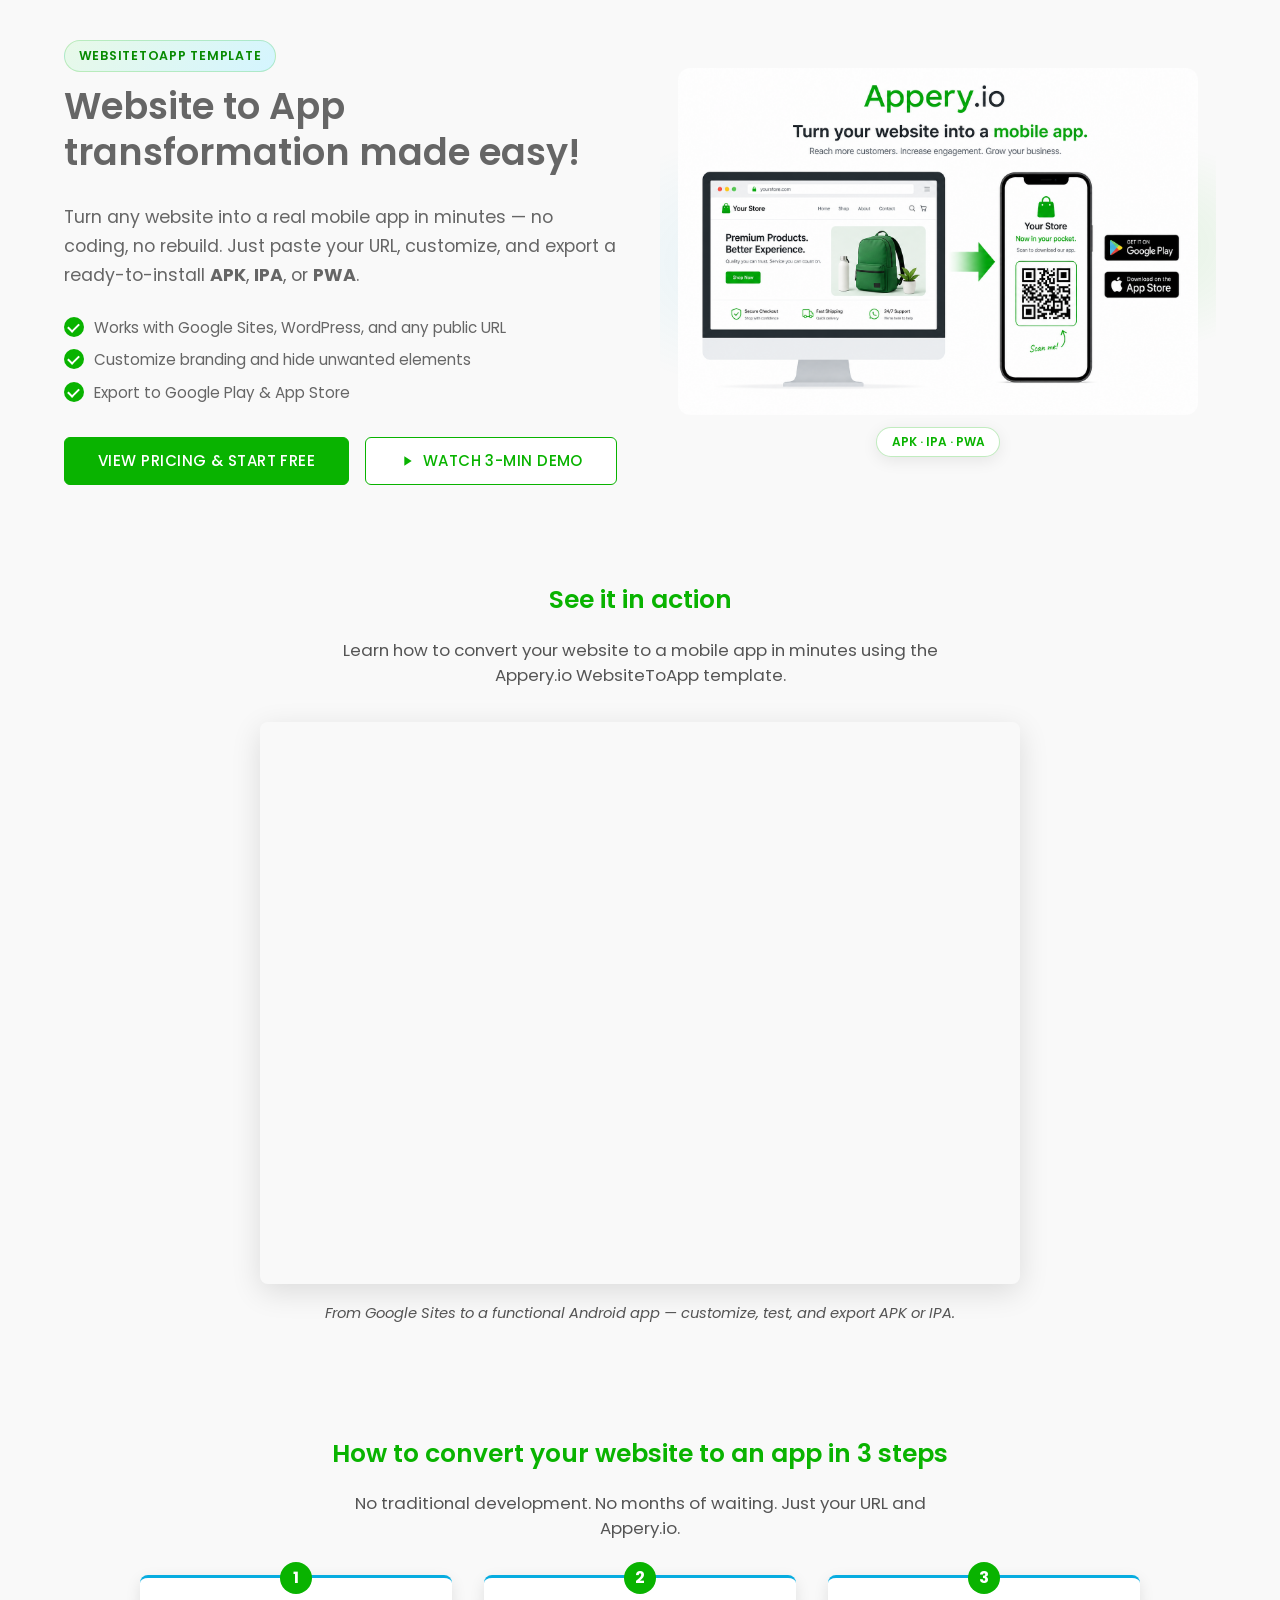
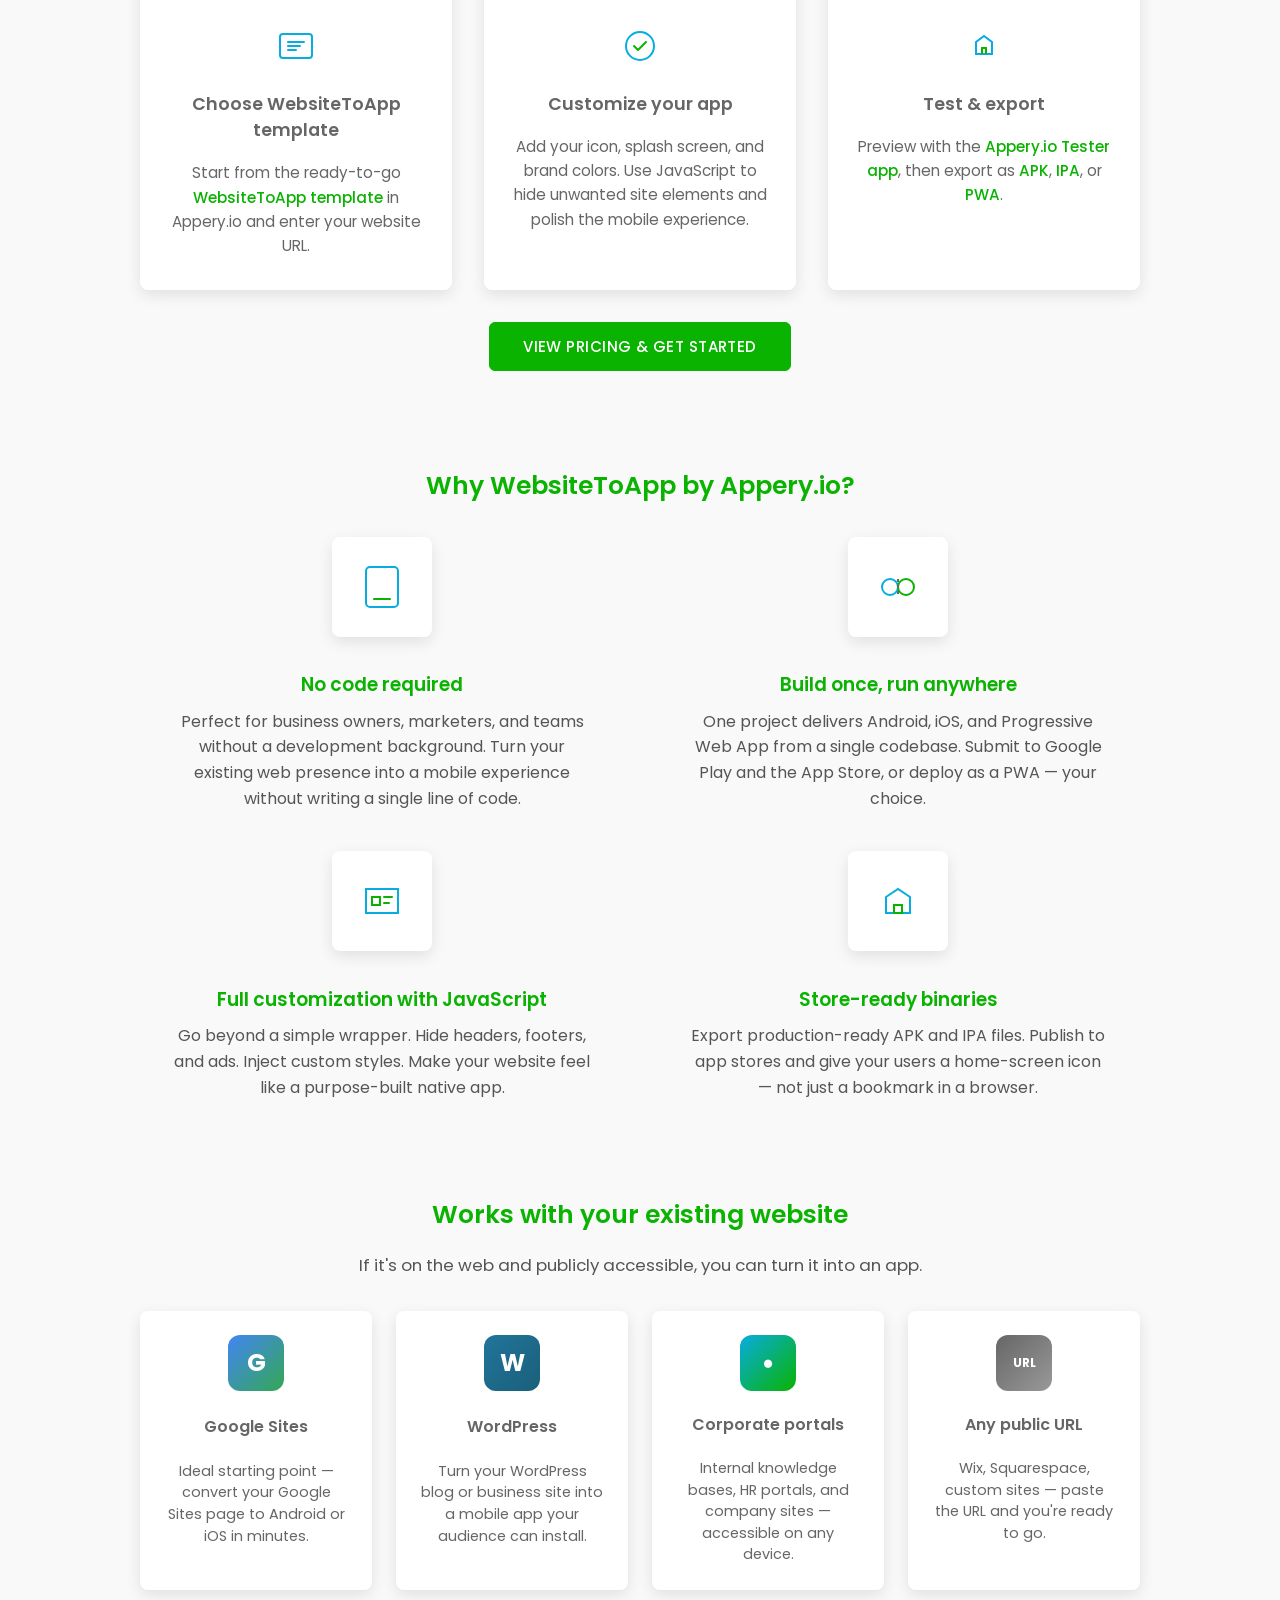
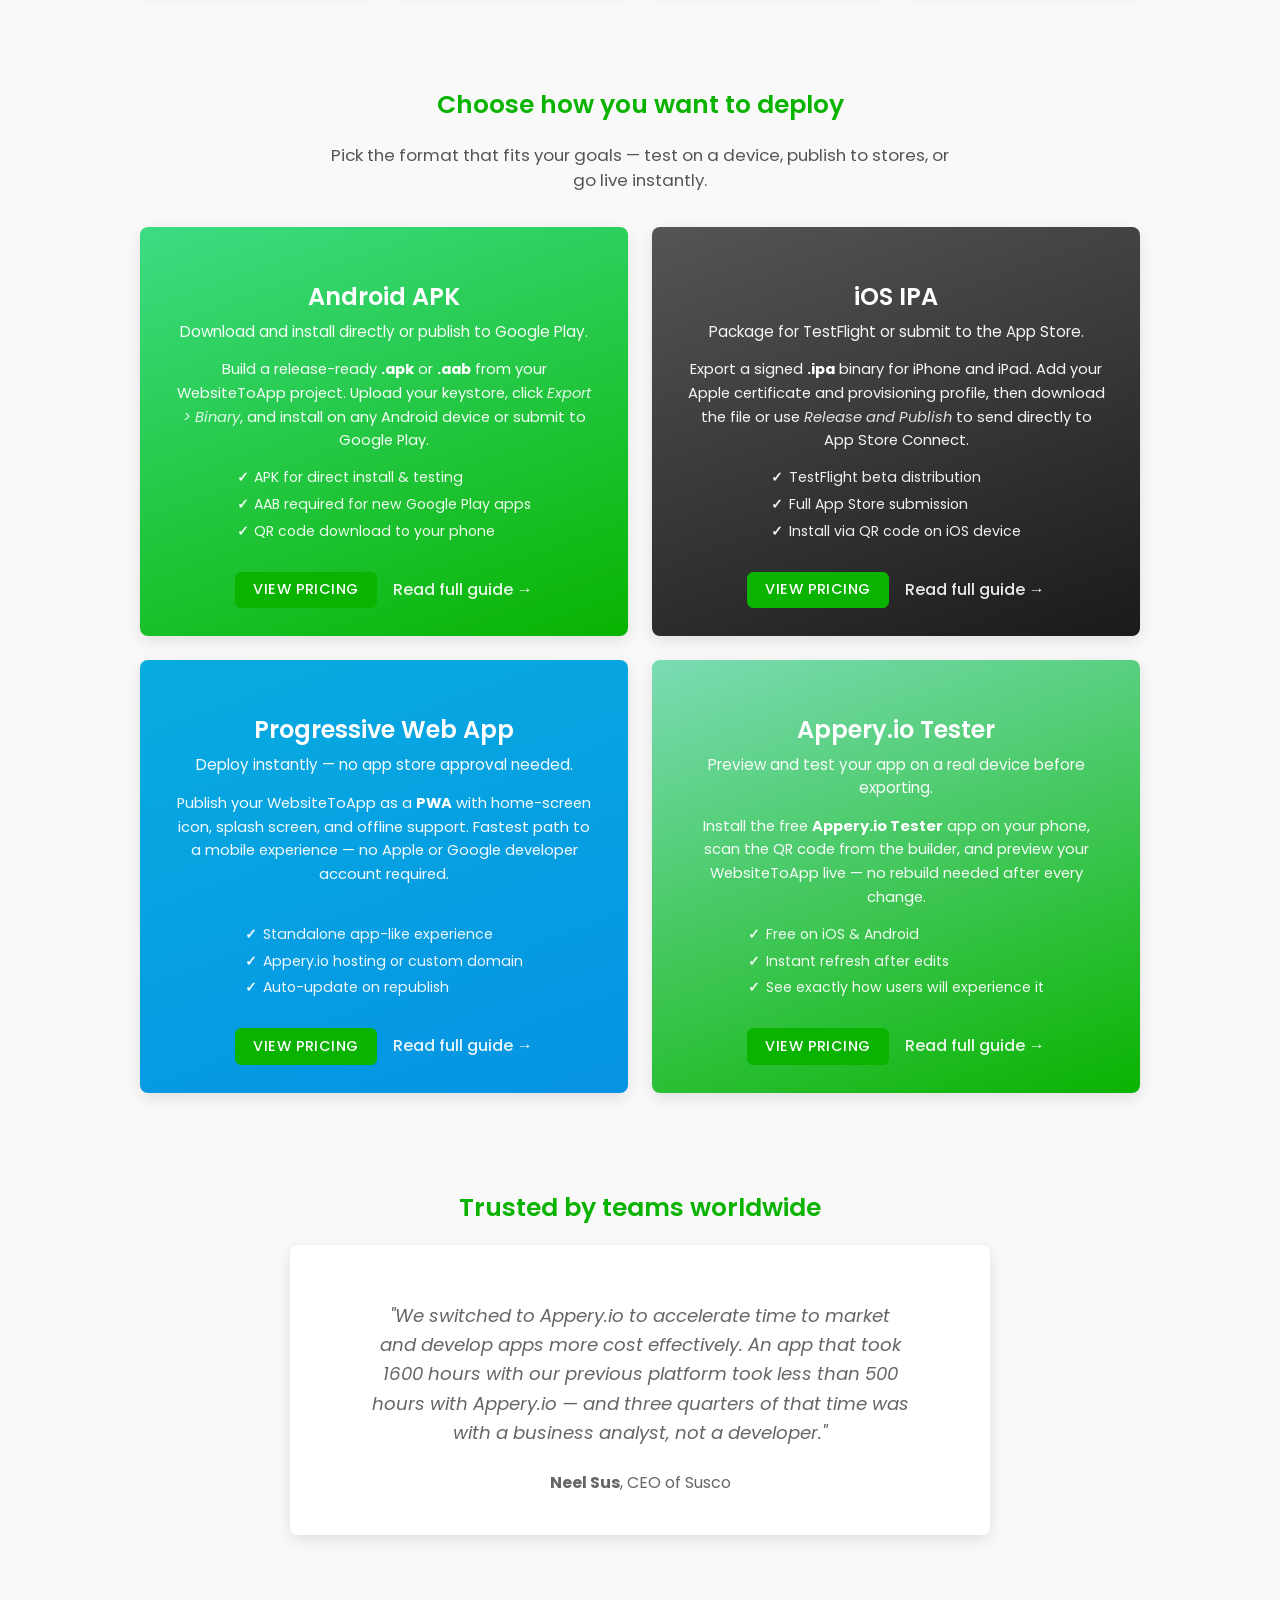
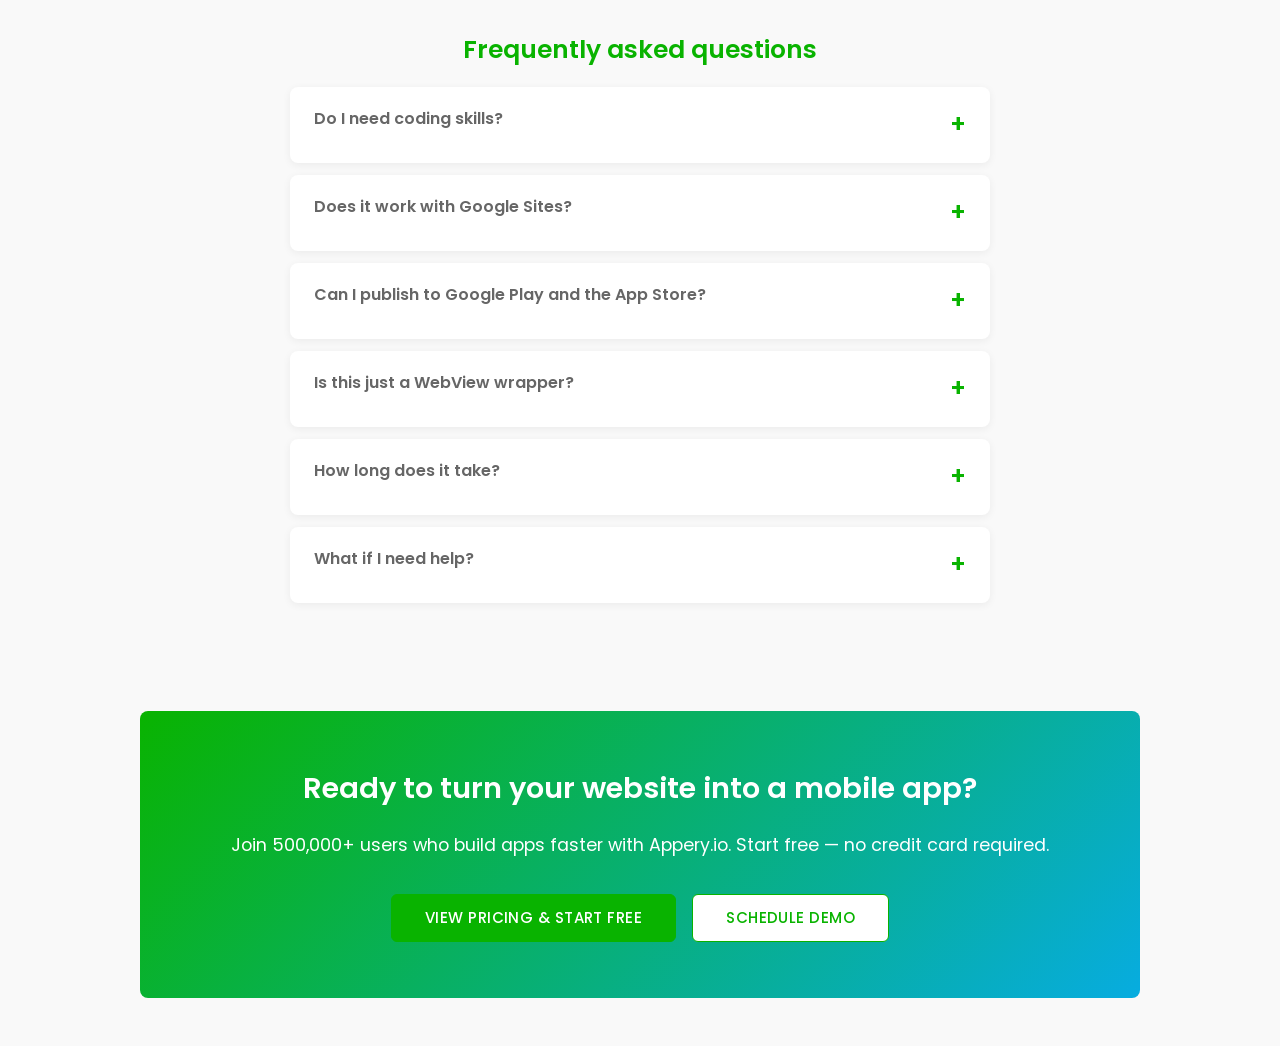
==== commit 47bbfe05: "Update WebsiteToApp landing with iframe height support" ====
--- a/index.html
+++ b/index.html
@@ -1,182 +1,54 @@
 <!DOCTYPE html>
-<html lang="en" dir="ltr">
+<html lang="en">
 <head>
   <meta charset="UTF-8" />
   <meta name="viewport" content="width=device-width, initial-scale=1.0" />
-  <meta name="description" content="Turn any website into a mobile app in minutes — no coding required. Use Appery.io WebsiteToApp template to create Android APK, iOS IPA, or PWA from your existing site." />
-  <meta name="theme-color" content="#09b300" />
-  <meta property="og:title" content="Website to App — Made Easy | Appery.io" />
-  <meta property="og:description" content="Convert your website to a mobile app in minutes without coding. Export APK, IPA, or PWA." />
-  <meta property="og:url" content="https://appery.io/website-to-app" />
-  <meta property="og:type" content="website" />
-  <meta name="twitter:card" content="summary_large_image" />
-  <meta name="twitter:site" content="@apperyio" />
-  <title>Website to App — Made Easy | Appery.io</title>
+  <meta name="description" content="Turn any website into a mobile app in minutes. Appery.io WebsiteToApp — export APK, IPA, or PWA from your existing site." />
+  <title>Website to App — Appery.io WebsiteToApp</title>
   <link rel="preconnect" href="https://fonts.googleapis.com" />
   <link rel="preconnect" href="https://fonts.gstatic.com" crossorigin />
-  <link href="https://fonts.googleapis.com/css2?family=Poppins:wght@400;500;600;700;900&display=swap" rel="stylesheet" />
-  <link rel="icon" type="image/png" href="https://appery.io/sources/favicon/favicon-32x32.png" />
+  <link href="https://fonts.googleapis.com/css2?family=Poppins:wght@400;500;600;700&display=swap" rel="stylesheet" />
   <link rel="stylesheet" href="styles.css" />
 </head>
 <body>
-  <header class="site-header" role="banner">
-
-<script>
-function sendHeight() {
-  const height = document.body.scrollHeight;
-
-  window.parent.postMessage(
-    { type: "IFRAME_HEIGHT", height },
-    "https://appery.io"
-  );
-}
-
-window.addEventListener("load", sendHeight);
-window.addEventListener("resize", sendHeight);
-
-// если контент динамический
-new ResizeObserver(sendHeight).observe(document.body);
-</script>
-
-
-    <a href="https://appery.io/" class="logo" aria-label="Appery.io home">
-      <img src="https://appery.io/wp-content/uploads/appery_logo.svg" alt="Appery.io" width="143" height="52" />
-    </a>
-    <nav class="main-nav" aria-label="Main navigation">
-      <ul>
-        <li class="has-submenu">
-          <a href="https://appery.io/">Platform</a>
-        </li>
-        <li><a href="#how-it-works">How It Works</a></li>
-        <li><a href="#features">Features</a></li>
-        <li><a href="#faq">FAQ</a></li>
-        <li><a href="https://docs.appery.io/docs/website-to-app-template">Documentation</a></li>
+<div class="w2a-block">
+
+  <section class="w2a-hero">
+    <div>
+      <span class="w2a-badge">WebsiteToApp Template</span>
+      <h1>Website to App transformation made easy!</h1>
+      <p class="w2a-desc">Turn any website into a real mobile app in minutes &mdash; no coding, no rebuild. Just paste your URL, customize, and export a ready-to-install <strong>APK</strong>, <strong>IPA</strong>, or <strong>PWA</strong>.</p>
+      <ul class="w2a-checklist">
+        <li><span class="w2a-check"></span> Works with Google Sites, WordPress, and any public URL</li>
+        <li><span class="w2a-check"></span> Customize branding and hide unwanted elements</li>
+        <li><span class="w2a-check"></span> Export to Google Play &amp; App Store</li>
       </ul>
-    </nav>
-    <div class="header-actions">
-      <a href="https://appery.io/contact-us/" class="btn btn-outline btn-sm">Schedule Demo</a>
-      <a href="https://appery.io/pricing/" class="btn btn-solid btn-sm platform-btn">Start Free</a>
+      <div class="w2a-btns">
+        <a href="https://appery.io/pricing/" class="w2a-btn w2a-btn--solid">View Pricing &amp; Start Free</a>
+        <a href="#w2a-video" class="w2a-btn w2a-btn--outline"><svg width="16" height="16" viewBox="0 0 24 24" fill="currentColor"><path d="M8 5v14l11-7z"/></svg> Watch 3-min Demo</a>
+      </div>
     </div>
-    <button class="mobile-menu-btn" aria-label="Open menu" aria-expanded="false">
-      <span></span><span></span><span></span>
-    </button>
-  </header>
-
-  <div id="mobile-menu" class="mobile-menu" hidden>
-    <div class="mobile-menu-header">
-      <button class="btn btn-icon close-menu" aria-label="Close menu">&times;</button>
+    <div class="w2a-visual">
+      <div class="w2a-visual-bg"></div>
+      
+      <img
+        class="w2a-hero-img"
+        src="w2a-visual-store-qr.png"
+        alt="Convert your website to a mobile app and publish to Google Play and App Store"
+        width="520"
+        height="390"
+        loading="lazy"
+      />
+      <span class="w2a-float-tag">APK &middot; IPA &middot; PWA</span>
     </div>
-    <nav>
-      <ul>
-        <li><a href="https://appery.io/">Platform</a></li>
-        <li><a href="#how-it-works">How It Works</a></li>
-        <li><a href="#features">Features</a></li>
-        <li><a href="#faq">FAQ</a></li>
-        <li><a href="https://docs.appery.io/docs/website-to-app-template">Documentation</a></li>
-      </ul>
-    </nav>
-    <div class="mobile-menu-buttons">
-      <a href="https://appery.io/contact-us/" class="btn btn-outline">Schedule Demo</a>
-      <a href="https://appery.io/pricing/" class="btn btn-solid">Start Free</a>
-    </div>
-  </div>
-
-  <main id="main">
-    <!-- Hero -->
-    <section class="hero page-section">
-      <div class="hero-content">
-        <span class="hero-badge">WebsiteToApp Template</span>
-        <h1 class="hero-title">Website to App transformation made easy!</h1>
-        <p class="hero-description">
-          Turn any website into a real mobile app in minutes — no coding, no rebuild.
-          Just paste your URL, customize, and export a ready-to-install <strong>APK</strong>, <strong>IPA</strong>, or <strong>PWA</strong>.
-        </p>
-        <ul class="hero-checklist">
-          <li><span class="check-icon" aria-hidden="true"></span> Works with Google Sites, WordPress, and any public URL</li>
-          <li><span class="check-icon" aria-hidden="true"></span> Customize branding and hide unwanted elements</li>
-          <li><span class="check-icon" aria-hidden="true"></span> Export to Google Play &amp; App Store</li>
-        </ul>
-        <div class="hero-buttons">
-          <a href="https://appery.io/pricing/" class="btn btn-solid btn-cta">Start Free</a>
-          <a href="#video-demo" class="btn btn-outline btn-cta">
-            <svg width="18" height="18" viewBox="0 0 24 24" fill="currentColor" aria-hidden="true"><path d="M8 5v14l11-7z"/></svg>
-            Watch 3-min Demo
-          </a>
-        </div>
-      </div>
-      <div class="hero-visual">
-        <div class="phone-mockup">
-          <div class="phone-screen">
-            <div class="phone-url-bar">
-              <span class="dot"></span><span class="dot"></span><span class="dot"></span>
-              <span class="url">yoursite.com</span>
-            </div>
-            <div class="phone-content">
-              <div class="site-preview">
-                <div class="preview-header"></div>
-                <div class="preview-line w80"></div>
-                <div class="preview-line w60"></div>
-                <div class="preview-line w90"></div>
-                <div class="preview-img"></div>
-                <div class="preview-line w70"></div>
-              </div>
-            </div>
-          </div>
-          <div class="transform-arrow" aria-hidden="true">
-            <svg width="48" height="48" viewBox="0 0 48 48" fill="none">
-              <circle cx="24" cy="24" r="24" fill="#09b300"/>
-              <path d="M16 24h14M26 20l4 4-4 4" stroke="#fff" stroke-width="2" stroke-linecap="round" stroke-linejoin="round"/>
-            </svg>
-          </div>
-          <div class="phone-mockup phone-mockup--app">
-            <div class="phone-screen phone-screen--app">
-              <div class="app-status-bar">
-                <span>9:41</span>
-                <span class="app-icons">●●●</span>
-              </div>
-              <div class="app-header">
-                <span class="app-icon"></span>
-                <span>Your App</span>
-              </div>
-              <div class="phone-content">
-                <div class="site-preview">
-                  <div class="preview-line w80"></div>
-                  <div class="preview-line w60"></div>
-                  <div class="preview-img"></div>
-                  <div class="preview-line w70"></div>
-                </div>
-              </div>
-            </div>
-          </div>
-        </div>
-      </div>
-    </section>
-
-    <!-- Stats -->
-    <section class="stats-section page-section" aria-label="Platform statistics">
-      <div class="stats-card">
-        <div class="stat">
-          <div class="stat-number">500,000+</div>
-          <div class="stat-label">registered users</div>
-        </div>
-        <div class="stat">
-          <div class="stat-number">10,000+</div>
-          <div class="stat-label">published apps</div>
-        </div>
-        <div class="stat">
-          <div class="stat-number">Minutes</div>
-          <div class="stat-label">time to your first app</div>
-        </div>
-      </div>
-    </section>
-
-    <!-- Video Demo -->
-    <section id="video-demo" class="video-section page-section">
+  </section>
+<!-- Video Demo -->
+    <section id="w2a-video" class="w2a-section w2a-video-sec w2a-section">
       <h2>See it in action</h2>
-      <p class="section-subtitle">
+      <p class="w2a-sub">
         Learn how to convert your website to a mobile app in minutes using the Appery.io WebsiteToApp template.
       </p>
-      <div class="video-wrapper">
+      <div class="w2a-video-box">
         <iframe
           src="https://www.youtube.com/embed/mdIR7iYeZ5c"
           title="Convert Website to Mobile App with Appery.io"
@@ -185,206 +57,206 @@
           loading="lazy"
         ></iframe>
       </div>
-      <p class="video-caption">
-        From Google Sites to a functional Android app — customize, test, and export APK or IPA.
+      <p class="w2a-caption">
+        From Google Sites to a functional Android app &mdash; customize, test, and export APK or IPA.
       </p>
     </section>
 
     <!-- How It Works -->
-    <section id="how-it-works" class="steps-section page-section">
+    <section id="how-it-works" class="w2a-section w2a-section">
       <h2>How to convert your website to an app in 3 steps</h2>
-      <p class="section-subtitle">No traditional development. No months of waiting. Just your URL and Appery.io.</p>
-      <div class="steps-grid">
-        <article class="step-card">
-          <div class="step-number">1</div>
-          <div class="step-icon" aria-hidden="true">
+      <p class="w2a-sub">No traditional development. No months of waiting. Just your URL and Appery.io.</p>
+      <div class="w2a-steps">
+        <article class="w2a-step">
+          <div class="w2a-step-num">1</div>
+          <div class="w2a-step-icon" aria-hidden="true">
             <svg width="40" height="40" viewBox="0 0 40 40" fill="none"><rect x="4" y="8" width="32" height="24" rx="3" stroke="#07ace0" stroke-width="2"/><path d="M12 16h16M12 20h12M12 24h8" stroke="#07ace0" stroke-width="2" stroke-linecap="round"/></svg>
           </div>
           <h3>Choose WebsiteToApp template</h3>
           <p>Start from the ready-to-go <a href="https://docs.appery.io/docs/website-to-app-template">WebsiteToApp template</a> in Appery.io and enter your website URL.</p>
         </article>
-        <article class="step-card">
-          <div class="step-number">2</div>
-          <div class="step-icon" aria-hidden="true">
+        <article class="w2a-step">
+          <div class="w2a-step-num">2</div>
+          <div class="w2a-step-icon" aria-hidden="true">
             <svg width="40" height="40" viewBox="0 0 40 40" fill="none"><circle cx="20" cy="20" r="14" stroke="#07ace0" stroke-width="2"/><path d="M14 20l4 4 8-8" stroke="#09b300" stroke-width="2" stroke-linecap="round" stroke-linejoin="round"/></svg>
           </div>
           <h3>Customize your app</h3>
           <p>Add your icon, splash screen, and brand colors. Use JavaScript to hide unwanted site elements and polish the mobile experience.</p>
         </article>
-        <article class="step-card">
-          <div class="step-number">3</div>
-          <div class="step-icon" aria-hidden="true">
+        <article class="w2a-step">
+          <div class="w2a-step-num">3</div>
+          <div class="w2a-step-icon" aria-hidden="true">
             <svg width="40" height="40" viewBox="0 0 40 40" fill="none"><path d="M12 28V16l8-6 8 6v12H12z" stroke="#07ace0" stroke-width="2"/><path d="M18 28v-6h4v6" stroke="#09b300" stroke-width="2"/></svg>
           </div>
           <h3>Test &amp; export</h3>
           <p>Preview with the <a href="https://docs.appery.io/docs/apperyio-tester-app">Appery.io Tester app</a>, then export as <a href="https://docs.appery.io/docs/appexport-android">APK</a>, <a href="https://docs.appery.io/docs/appexport-ios">IPA</a>, or <a href="https://docs.appery.io/docs/progressive-web-app">PWA</a>.</p>
         </article>
       </div>
-      <div class="section-cta">
-        <a href="https://appery.io/pricing/" class="btn btn-solid btn-cta">Build your app now</a>
+      <div class="w2a-cta">
+        <a href="https://appery.io/pricing/" class="w2a-btn w2a-btn--solid">View Pricing &amp; Get Started</a>
       </div>
     </section>
 
     <!-- Features -->
-    <section id="features" class="features-section page-section">
+    <section id="features" class="w2a-section w2a-features-sec w2a-section">
       <h2>Why WebsiteToApp by Appery.io?</h2>
-      <div class="features-list">
-        <article class="feature-item">
-          <div class="feature-image">
-            <div class="feature-icon-box">
+      <div class="w2a-features">
+        <article class="w2a-feature">
+          <div class="w2a-feature-img">
+            <div class="w2a-icon-box">
               <svg width="48" height="48" viewBox="0 0 48 48" fill="none"><rect x="8" y="4" width="32" height="40" rx="4" stroke="#07ace0" stroke-width="2"/><path d="M16 36h16" stroke="#09b300" stroke-width="2" stroke-linecap="round"/></svg>
             </div>
           </div>
-          <div class="feature-text">
+          <div class="w2a-feature-text">
             <h3>No code required</h3>
             <p>Perfect for business owners, marketers, and teams without a development background. Turn your existing web presence into a mobile experience without writing a single line of code.</p>
           </div>
         </article>
-        <article class="feature-item feature-item--reverse">
-          <div class="feature-image">
-            <div class="feature-icon-box">
+        <article class="w2a-feature w2a-feature--rev">
+          <div class="w2a-feature-img">
+            <div class="w2a-icon-box">
               <svg width="48" height="48" viewBox="0 0 48 48" fill="none"><circle cx="16" cy="24" r="8" stroke="#07ace0" stroke-width="2"/><circle cx="32" cy="24" r="8" stroke="#09b300" stroke-width="2"/><path d="M24 16v16" stroke="#666" stroke-width="2" stroke-dasharray="3 3"/></svg>
             </div>
           </div>
-          <div class="feature-text">
+          <div class="w2a-feature-text">
             <h3>Build once, run anywhere</h3>
-            <p>One project delivers Android, iOS, and Progressive Web App from a single codebase. Submit to Google Play and the App Store, or deploy as a PWA — your choice.</p>
-          </div>
-        </article>
-        <article class="feature-item">
-          <div class="feature-image">
-            <div class="feature-icon-box">
+            <p>One project delivers Android, iOS, and Progressive Web App from a single codebase. Submit to Google Play and the App Store, or deploy as a PWA &mdash; your choice.</p>
+          </div>
+        </article>
+        <article class="w2a-feature">
+          <div class="w2a-feature-img">
+            <div class="w2a-icon-box">
               <svg width="48" height="48" viewBox="0 0 48 48" fill="none"><path d="M8 12h32v24H8z" stroke="#07ace0" stroke-width="2"/><path d="M14 20h8v8h-8zM26 20h8M26 26h5" stroke="#09b300" stroke-width="2" stroke-linecap="round"/></svg>
             </div>
           </div>
-          <div class="feature-text">
+          <div class="w2a-feature-text">
             <h3>Full customization with JavaScript</h3>
             <p>Go beyond a simple wrapper. Hide headers, footers, and ads. Inject custom styles. Make your website feel like a purpose-built native app.</p>
           </div>
         </article>
-        <article class="feature-item feature-item--reverse">
-          <div class="feature-image">
-            <div class="feature-icon-box">
+        <article class="w2a-feature w2a-feature--rev">
+          <div class="w2a-feature-img">
+            <div class="w2a-icon-box">
               <svg width="48" height="48" viewBox="0 0 48 48" fill="none"><path d="M12 20l12-8 12 8v16H12V20z" stroke="#07ace0" stroke-width="2"/><rect x="20" y="28" width="8" height="8" stroke="#09b300" stroke-width="2"/></svg>
             </div>
           </div>
-          <div class="feature-text">
+          <div class="w2a-feature-text">
             <h3>Store-ready binaries</h3>
-            <p>Export production-ready APK and IPA files. Publish to app stores and give your users a home-screen icon — not just a bookmark in a browser.</p>
+            <p>Export production-ready APK and IPA files. Publish to app stores and give your users a home-screen icon &mdash; not just a bookmark in a browser.</p>
           </div>
         </article>
       </div>
     </section>
 
     <!-- Supported Platforms -->
-    <section class="platforms-section page-section">
+    <section class="w2a-section w2a-section">
       <h2>Works with your existing website</h2>
-      <p class="section-subtitle">If it's on the web and publicly accessible, you can turn it into an app.</p>
-      <div class="platforms-grid">
-        <div class="platform-card">
-          <div class="platform-logo">G</div>
+      <p class="w2a-sub">If it's on the web and publicly accessible, you can turn it into an app.</p>
+      <div class="w2a-platforms">
+        <div class="w2a-platform">
+          <div class="w2a-plogo">G</div>
           <h4>Google Sites</h4>
-          <p>Ideal starting point — convert your Google Sites page to Android or iOS in minutes.</p>
-        </div>
-        <div class="platform-card">
-          <div class="platform-logo platform-logo--wp">W</div>
+          <p>Ideal starting point &mdash; convert your Google Sites page to Android or iOS in minutes.</p>
+        </div>
+        <div class="w2a-platform">
+          <div class="w2a-plogo w2a-plogo--wp">W</div>
           <h4>WordPress</h4>
           <p>Turn your WordPress blog or business site into a mobile app your audience can install.</p>
         </div>
-        <div class="platform-card">
-          <div class="platform-logo platform-logo--corp">&#9679;</div>
+        <div class="w2a-platform">
+          <div class="w2a-plogo w2a-plogo--corp">&#9679;</div>
           <h4>Corporate portals</h4>
-          <p>Internal knowledge bases, HR portals, and company sites — accessible on any device.</p>
-        </div>
-        <div class="platform-card">
-          <div class="platform-logo platform-logo--any">URL</div>
+          <p>Internal knowledge bases, HR portals, and company sites &mdash; accessible on any device.</p>
+        </div>
+        <div class="w2a-platform">
+          <div class="w2a-plogo w2a-plogo--any">URL</div>
           <h4>Any public URL</h4>
-          <p>Wix, Squarespace, custom sites — paste the URL and you're ready to go.</p>
+          <p>Wix, Squarespace, custom sites &mdash; paste the URL and you're ready to go.</p>
         </div>
       </div>
     </section>
 
     <!-- Export Options -->
-    <section id="export-section" class="export-section page-section">
+    <section id="w2a-section" class="w2a-section w2a-section">
       <h2>Choose how you want to deploy</h2>
-      <p class="section-subtitle">Pick the format that fits your goals — test on a device, publish to stores, or go live instantly.</p>
-      <div class="export-grid">
-        <article class="export-card export-card--android">
-          <div class="export-card-header">
+      <p class="w2a-sub">Pick the format that fits your goals &mdash; test on a device, publish to stores, or go live instantly.</p>
+      <div class="w2a-export-grid">
+        <article class="w2a-export w2a-export--android">
+          <div class="w2a-export-head">
             <h3>Android APK</h3>
-            <p class="export-card-tagline">Download and install directly or publish to Google Play.</p>
-          </div>
-          <p class="export-card-desc">Build a release-ready <strong>.apk</strong> or <strong>.aab</strong> from your WebsiteToApp project. Upload your keystore, click <em>Export &gt; Binary</em>, and install on any Android device or submit to Google Play.</p>
-          <ul class="export-card-list">
+            <p class="w2a-export-tag">Download and install directly or publish to Google Play.</p>
+          </div>
+          <p class="w2a-export-desc">Build a release-ready <strong>.apk</strong> or <strong>.aab</strong> from your WebsiteToApp project. Upload your keystore, click <em>Export &gt; Binary</em>, and install on any Android device or submit to Google Play.</p>
+          <ul class="w2a-export-list">
             <li>APK for direct install &amp; testing</li>
             <li>AAB required for new Google Play apps</li>
             <li>QR code download to your phone</li>
           </ul>
-          <div class="export-card-actions">
-            <a href="https://appery.io/pricing/" class="btn btn-solid btn-sm">Start Free</a>
-            <a href="https://docs.appery.io/docs/appexport-android" class="export-card-link">Read full guide →</a>
-          </div>
-        </article>
-
-        <article class="export-card export-card--ios">
-          <div class="export-card-header">
+          <div class="w2a-export-actions">
+            <a href="https://appery.io/pricing/" class="w2a-btn w2a-btn--solid w2a-btn--sm">View Pricing</a>
+            <a href="https://docs.appery.io/docs/appexport-android" class="w2a-export-link">Read full guide &rarr;</a>
+          </div>
+        </article>
+
+        <article class="w2a-export w2a-export--ios">
+          <div class="w2a-export-head">
             <h3>iOS IPA</h3>
-            <p class="export-card-tagline">Package for TestFlight or submit to the App Store.</p>
-          </div>
-          <p class="export-card-desc">Export a signed <strong>.ipa</strong> binary for iPhone and iPad. Add your Apple certificate and provisioning profile, then download the file or use <em>Release and Publish</em> to send directly to App Store Connect.</p>
-          <ul class="export-card-list">
+            <p class="w2a-export-tag">Package for TestFlight or submit to the App Store.</p>
+          </div>
+          <p class="w2a-export-desc">Export a signed <strong>.ipa</strong> binary for iPhone and iPad. Add your Apple certificate and provisioning profile, then download the file or use <em>Release and Publish</em> to send directly to App Store Connect.</p>
+          <ul class="w2a-export-list">
             <li>TestFlight beta distribution</li>
             <li>Full App Store submission</li>
             <li>Install via QR code on iOS device</li>
           </ul>
-          <div class="export-card-actions">
-            <a href="https://appery.io/pricing/" class="btn btn-solid btn-sm">Start Free</a>
-            <a href="https://docs.appery.io/docs/appexport-ios" class="export-card-link">Read full guide →</a>
-          </div>
-        </article>
-
-        <article class="export-card export-card--pwa">
-          <div class="export-card-header">
+          <div class="w2a-export-actions">
+            <a href="https://appery.io/pricing/" class="w2a-btn w2a-btn--solid w2a-btn--sm">View Pricing</a>
+            <a href="https://docs.appery.io/docs/appexport-ios" class="w2a-export-link">Read full guide &rarr;</a>
+          </div>
+        </article>
+
+        <article class="w2a-export w2a-export--pwa">
+          <div class="w2a-export-head">
             <h3>Progressive Web App</h3>
-            <p class="export-card-tagline">Deploy instantly — no app store approval needed.</p>
-          </div>
-          <p class="export-card-desc">Publish your WebsiteToApp as a <strong>PWA</strong> with home-screen icon, splash screen, and offline support. Fastest path to a mobile experience — no Apple or Google developer account required.</p>
-          <ul class="export-card-list">
+            <p class="w2a-export-tag">Deploy instantly &mdash; no app store approval needed.</p>
+          </div>
+          <p class="w2a-export-desc">Publish your WebsiteToApp as a <strong>PWA</strong> with home-screen icon, splash screen, and offline support. Fastest path to a mobile experience &mdash; no Apple or Google developer account required.</p>
+          <ul class="w2a-export-list">
             <li>Standalone app-like experience</li>
             <li>Appery.io hosting or custom domain</li>
             <li>Auto-update on republish</li>
           </ul>
-          <div class="export-card-actions">
-            <a href="https://appery.io/pricing/" class="btn btn-solid btn-sm">Start Free</a>
-            <a href="https://docs.appery.io/docs/progressive-web-app" class="export-card-link">Read full guide →</a>
-          </div>
-        </article>
-
-        <article class="export-card export-card--tester">
-          <div class="export-card-header">
+          <div class="w2a-export-actions">
+            <a href="https://appery.io/pricing/" class="w2a-btn w2a-btn--solid w2a-btn--sm">View Pricing</a>
+            <a href="https://docs.appery.io/docs/progressive-web-app" class="w2a-export-link">Read full guide &rarr;</a>
+          </div>
+        </article>
+
+        <article class="w2a-export w2a-export--tester">
+          <div class="w2a-export-head">
             <h3>Appery.io Tester</h3>
-            <p class="export-card-tagline">Preview and test your app on a real device before exporting.</p>
-          </div>
-          <p class="export-card-desc">Install the free <strong>Appery.io Tester</strong> app on your phone, scan the QR code from the builder, and preview your WebsiteToApp live — no rebuild needed after every change.</p>
-          <ul class="export-card-list">
+            <p class="w2a-export-tag">Preview and test your app on a real device before exporting.</p>
+          </div>
+          <p class="w2a-export-desc">Install the free <strong>Appery.io Tester</strong> app on your phone, scan the QR code from the builder, and preview your WebsiteToApp live &mdash; no rebuild needed after every change.</p>
+          <ul class="w2a-export-list">
             <li>Free on iOS &amp; Android</li>
             <li>Instant refresh after edits</li>
             <li>See exactly how users will experience it</li>
           </ul>
-          <div class="export-card-actions">
-            <a href="https://appery.io/pricing/" class="btn btn-solid btn-sm">Start Free</a>
-            <a href="https://docs.appery.io/docs/apperyio-tester-app" class="export-card-link">Read full guide →</a>
+          <div class="w2a-export-actions">
+            <a href="https://appery.io/pricing/" class="w2a-btn w2a-btn--solid w2a-btn--sm">View Pricing</a>
+            <a href="https://docs.appery.io/docs/apperyio-tester-app" class="w2a-export-link">Read full guide &rarr;</a>
           </div>
         </article>
       </div>
     </section>
 
     <!-- Testimonial -->
-    <section class="testimonial-section page-section">
+    <section class="w2a-section w2a-section">
       <h2>Trusted by teams worldwide</h2>
-      <div class="testimonial-card">
+      <div class="w2a-testimonial">
         <blockquote>
-          <p>"We switched to Appery.io to accelerate time to market and develop apps more cost effectively. An app that took 1600 hours with our previous platform took less than 500 hours with Appery.io — and three quarters of that time was with a business analyst, not a developer."</p>
+          <p>"We switched to Appery.io to accelerate time to market and develop apps more cost effectively. An app that took 1600 hours with our previous platform took less than 500 hours with Appery.io &mdash; and three quarters of that time was with a business analyst, not a developer."</p>
         </blockquote>
         <footer>
           <strong>Neel Sus</strong>, CEO of Susco
@@ -393,30 +265,30 @@
     </section>
 
     <!-- FAQ -->
-    <section id="faq" class="faq-section page-section">
+    <section id="faq" class="w2a-section w2a-section">
       <h2>Frequently asked questions</h2>
-      <div class="faq-list">
-        <details class="faq-item">
+      <div class="w2a-faq">
+        <details class="w2a-faq-item">
           <summary>Do I need coding skills?</summary>
           <p>No. The WebsiteToApp template lets you convert a website without writing code. Optional JavaScript customization is available if you want more control over the mobile experience.</p>
         </details>
-        <details class="faq-item">
+        <details class="w2a-faq-item">
           <summary>Does it work with Google Sites?</summary>
           <p>Yes! Google Sites is one of the most popular use cases. Paste your Google Sites URL into the template, customize, and export your app. See our <a href="https://www.youtube.com/watch?v=mdIR7iYeZ5c">video tutorial</a> for a step-by-step walkthrough.</p>
         </details>
-        <details class="faq-item">
+        <details class="w2a-faq-item">
           <summary>Can I publish to Google Play and the App Store?</summary>
           <p>Yes. Appery.io lets you export store-ready APK (Android) and IPA (iOS) binaries. You'll need developer accounts with Google and Apple to publish, but the app packaging is handled by the platform.</p>
         </details>
-        <details class="faq-item">
+        <details class="w2a-faq-item">
           <summary>Is this just a WebView wrapper?</summary>
-          <p>The WebsiteToApp template loads your site in a native app shell — but Appery.io gives you full control to customize branding, hide elements, add splash screens, and export real installable binaries. It's the fastest path from web to mobile, not a shortcut that limits you.</p>
-        </details>
-        <details class="faq-item">
+          <p>The WebsiteToApp template loads your site in a native app shell &mdash; but Appery.io gives you full control to customize branding, hide elements, add splash screens, and export real installable binaries. It's the fastest path from web to mobile, not a shortcut that limits you.</p>
+        </details>
+        <details class="w2a-faq-item">
           <summary>How long does it take?</summary>
           <p>Most users create a working prototype in under 30 minutes. A polished, store-ready app can be done in a few hours depending on customization needs.</p>
         </details>
-        <details class="faq-item">
+        <details class="w2a-faq-item">
           <summary>What if I need help?</summary>
           <p>Appery.io offers documentation, a community forum, and Support Pack service plans with professional development assistance. <a href="https://appery.io/contact-us/">Contact us</a> to discuss your project.</p>
         </details>
@@ -424,60 +296,35 @@
     </section>
 
     <!-- Final CTA -->
-    <section class="final-cta page-section">
-      <div class="final-cta-card">
+    <section class="w2a-section w2a-final">
+      <div class="w2a-final-card">
         <h2>Ready to turn your website into a mobile app?</h2>
-        <p>Join 500,000+ users who build apps faster with Appery.io. Start free — no credit card required.</p>
-        <div class="final-cta-buttons">
-          <a href="https://appery.io/pricing/" class="btn btn-solid btn-cta">Start Free</a>
-          <a href="https://appery.io/contact-us/" class="btn btn-outline btn-cta">Schedule Demo</a>
-        </div>
-      </div>
-    </section>
-  </main>
-
-  <footer class="site-footer">
-    <div class="footer-grid">
-      <div class="footer-col">
-        <h5>Get Appery.io</h5>
-        <ul>
-          <li><a href="https://appery.io/services/">Services</a></li>
-          <li><a href="https://appery.io/pricing/">Pricing</a></li>
-        </ul>
-      </div>
-      <div class="footer-col">
-        <h5>Platform</h5>
-        <ul>
-          <li><a href="https://appery.io/app-builder/">App Builder</a></li>
-          <li><a href="https://appery.io/back-end-services/">Back-End Services</a></li>
-          <li><a href="https://docs.appery.io/docs/website-to-app-template">WebsiteToApp Template</a></li>
-        </ul>
-      </div>
-      <div class="footer-col">
-        <h5>Resources</h5>
-        <ul>
-          <li><a href="https://docs.appery.io/">Documentation</a></li>
-          <li><a href="https://appery.io/faq/">FAQ</a></li>
-          <li><a href="https://appery.io/blog/">Blog</a></li>
-        </ul>
-      </div>
-      <div class="footer-col">
-        <h5>Company</h5>
-        <ul>
-          <li><a href="https://appery.io/contact-us/">Contact Us</a></li>
-          <li><a href="https://appery.io/customers/">Customers</a></li>
-        </ul>
-      </div>
-    </div>
-    <div class="footer-bottom">
-      <p>&copy; 2026 APPERY LLC. All rights reserved.</p>
-      <div class="footer-legal">
-        <a href="https://appery.io/privacy-statement/">Privacy Statement</a>
-        <a href="https://appery.io/terms-of-use/">Terms of Use</a>
-      </div>
-    </div>
-  </footer>
-
-  <script src="script.js"></script>
+        <p>Join 500,000+ users who build apps faster with Appery.io. Start free &mdash; no credit card required.</p>
+        <div class="w2a-final-btns">
+          <a href="https://appery.io/pricing/" class="w2a-btn w2a-btn--solid">View Pricing &amp; Start Free</a>
+          <a href="https://appery.io/contact-us/" class="w2a-btn w2a-btn--outline">Schedule Demo</a>
+        </div>
+      </div>
+    </section>
+  
+</div>
+
+<script>
+function sendHeight() {
+  const height = document.body.scrollHeight;
+
+  window.parent.postMessage(
+    { type: "IFRAME_HEIGHT", height },
+    "https://appery.io"
+  );
+}
+
+window.addEventListener("load", sendHeight);
+window.addEventListener("resize", sendHeight);
+
+// если контент динамический
+new ResizeObserver(sendHeight).observe(document.body);
+</script>
+<script src="script.js"></script>
 </body>
 </html>
--- a/styles.css
+++ b/styles.css
@@ -1,1106 +1,344 @@
-/* Appery.io WebsiteToApp Landing — matches appery.io brand */
-
-:root {
-  --green: #09b300;
-  --green-dark: #078a00;
-  --blue: #07ace0;
-  --bg: #f9f9f9;
-  --white: #ffffff;
-  --text: #666666;
-  --heading: #666666;
-  --border: #f2f2f2;
-  --shadow: 0 5px 15px rgba(0, 0, 0, 0.1);
-  --shadow-sm: 0 4px 4px rgba(0, 0, 0, 0.25);
-  --radius: 8px;
-  --radius-btn: 6px;
-  --font: 'Poppins', -apple-system, BlinkMacSystemFont, sans-serif;
-  --max-width: 1200px;
-  --content-width: 1000px;
-}
-
-*, *::before, *::after {
-  box-sizing: border-box;
-}
-
-html {
-  scroll-behavior: smooth;
-}
-
-body {
-  margin: 0;
-  font-family: var(--font);
-  font-size: 14px;
-  line-height: 1.5;
-  color: var(--text);
-  background: var(--bg);
-  -webkit-font-smoothing: antialiased;
-}
-
-a {
-  color: var(--green);
-  text-decoration: none;
-  font-weight: 500;
-}
-
-a:hover {
-  text-decoration: underline;
-}
-
-h1, h2, h3, h4, h5 {
-  color: var(--heading);
-  font-weight: 600;
-  line-height: 1.2;
-  margin: 0 0 0.75em;
-}
-
-h2 {
-  font-size: 1.57em;
-  text-align: center;
-}
-
-p {
-  margin: 0 0 1em;
-}
-
-img {
-  max-width: 100%;
-  height: auto;
-}
-
-/* Buttons */
-.btn {
-  display: inline-flex;
-  align-items: center;
-  justify-content: center;
-  gap: 0.5em;
-  padding: 0.7em 1.5em;
-  border-radius: var(--radius-btn);
-  font-family: var(--font);
-  font-size: 1em;
-  font-weight: 600;
-  text-transform: uppercase;
-  text-decoration: none;
-  white-space: nowrap;
-  cursor: pointer;
-  border: 1px solid var(--green);
-  transition: background 0.2s, color 0.2s, transform 0.15s;
-}
-
-.btn:hover {
-  text-decoration: none;
-  transform: translateY(-1px);
-}
-
-.btn-solid {
-  background: var(--green);
-  color: var(--white);
-}
-
-.btn-solid:hover {
-  background: var(--green-dark);
-  color: var(--white);
-}
-
-.btn-outline {
-  background: var(--white);
-  color: var(--green);
-}
-
-.btn-outline:hover {
-  background: #f0fff0;
-  color: var(--green);
-}
-
-.btn-cta {
-  min-width: 220px;
-  padding: 1em 2.5em;
-  font-size: 16px;
-}
-
-.btn-sm {
-  min-width: auto;
-  padding: 0.6em 1.2em;
-  font-size: 0.9em;
-}
-
-.btn-icon {
-  background: none;
-  border: none;
-  font-size: 2rem;
-  color: var(--text);
-  padding: 0;
-  min-width: auto;
-  text-transform: none;
-}
-
-.check-icon {
-  display: inline-block;
-  width: 20px;
-  height: 20px;
-  min-width: 20px;
-  background-color: var(--green);
-  -webkit-mask: url("data:image/svg+xml,%3Csvg xmlns='http://www.w3.org/2000/svg' viewBox='0 0 24 24'%3E%3Cpath fill='white' d='M9 16.17L4.83 12l-1.42 1.41L9 19 21 7l-1.41-1.41z'/%3E%3C/svg%3E") no-repeat center;
-  mask: url("data:image/svg+xml,%3Csvg xmlns='http://www.w3.org/2000/svg' viewBox='0 0 24 24'%3E%3Cpath fill='white' d='M9 16.17L4.83 12l-1.42 1.41L9 19 21 7l-1.41-1.41z'/%3E%3C/svg%3E") no-repeat center;
-  -webkit-mask-size: contain;
-  mask-size: contain;
-}
-
-/* Header */
-.site-header {
-  position: sticky;
-  top: 0;
-  z-index: 100;
-  display: flex;
-  align-items: center;
-  max-width: 1300px;
-  height: 70px;
-  margin: 0 auto;
-  padding: 0 1.5em;
-  background: var(--bg);
-  border-bottom: 1px solid var(--border);
-}
-
-.logo img {
-  width: 143px;
-  margin-top: 4px;
-}
-
-.main-nav {
-  margin-left: 2em;
-}
-
-.main-nav ul {
-  display: flex;
-  list-style: none;
-  margin: 0;
-  padding: 0;
-  gap: 0.5em;
-}
-
-.main-nav a {
-  color: var(--text);
-  font-weight: 500;
-  padding: 0.5em 0.75em;
-  text-decoration: none;
-}
-
-.main-nav a:hover {
-  color: var(--green);
-}
-
-.header-actions {
-  display: flex;
-  align-items: center;
-  gap: 0.75em;
-  margin-left: auto;
-}
-
-.mobile-menu-btn {
-  display: none;
-  flex-direction: column;
-  gap: 5px;
-  background: none;
-  border: none;
-  cursor: pointer;
-  padding: 8px;
-  margin-left: auto;
-}
-
-.mobile-menu-btn span {
-  display: block;
-  width: 24px;
-  height: 2px;
-  background: var(--text);
-  border-radius: 2px;
-}
-
-.mobile-menu {
-  position: fixed;
-  inset: 0;
-  z-index: 200;
-  background: var(--white);
-  overflow-y: auto;
-}
-
-.mobile-menu-header {
-  display: flex;
-  justify-content: flex-end;
-  padding: 1.5em;
-}
-
-.mobile-menu nav ul {
-  list-style: none;
-  margin: 0;
-  padding: 0;
-}
-
-.mobile-menu nav a {
-  display: block;
-  padding: 0.75em 2em;
-  color: var(--text);
-  font-size: 1.1em;
-  border-bottom: 1px solid var(--border);
-  text-decoration: none;
-}
-
-.mobile-menu-buttons {
-  padding: 2em;
-  display: flex;
-  flex-direction: column;
-  gap: 1em;
-  align-items: center;
-}
-
-/* Layout */
-.page-section {
-  max-width: var(--max-width);
-  margin: 0 auto;
-  padding: 3em 1.5em;
-}
-
-.section-subtitle {
-  text-align: center;
-  font-size: 1.143em;
-  max-width: 640px;
-  margin: 0 auto 2.5em;
-  color: var(--text);
-}
-
-.section-cta {
-  text-align: center;
-  margin-top: 2.5em;
-}
-
-/* Hero */
-.hero {
-  display: grid;
-  grid-template-columns: 1fr 1fr;
-  gap: 3em;
-  align-items: center;
-  max-width: var(--content-width);
-  padding-top: 2em;
-  padding-bottom: 1em;
-}
-
-.hero-badge {
-  display: inline-block;
-  background: linear-gradient(135deg, #e8f9e8, #d4f5ff);
-  color: var(--green-dark);
-  font-size: 0.85em;
-  font-weight: 600;
-  padding: 0.4em 1em;
-  border-radius: 20px;
-  border: 1px solid rgba(9, 179, 0, 0.2);
-  margin-bottom: 1em;
-  text-transform: uppercase;
-  letter-spacing: 0.05em;
-}
-
-.hero-title {
-  font-size: 2.286em;
-  font-weight: 600;
-  line-height: 1.25;
-  color: var(--heading);
-  margin-bottom: 0.75em;
-}
-
-.hero-description {
-  font-size: 1.143em;
-  line-height: 1.6;
-  margin-bottom: 1.5em;
-}
-
-.hero-checklist {
-  list-style: none;
-  padding: 0;
-  margin: 0 0 2em;
-}
-
-.hero-checklist li {
-  display: flex;
-  align-items: flex-start;
-  gap: 0.75em;
-  margin-bottom: 0.75em;
-  font-size: 1em;
-}
-
-.hero-buttons {
-  display: flex;
-  flex-wrap: wrap;
-  gap: 1em;
-}
-
-/* Phone mockup */
-.hero-visual {
-  display: flex;
-  justify-content: center;
-}
-
-.phone-mockup {
-  display: flex;
-  align-items: center;
-  gap: 0.5em;
-  position: relative;
-}
-
-.phone-screen {
-  width: 140px;
-  height: 260px;
-  background: var(--white);
-  border-radius: 20px;
-  border: 3px solid #333;
-  overflow: hidden;
-  box-shadow: var(--shadow);
-}
-
-.phone-screen--app {
-  border-color: #1a1a1a;
-  background: #fafafa;
-}
-
-.phone-url-bar {
-  display: flex;
-  align-items: center;
-  gap: 4px;
-  padding: 8px;
-  background: #eee;
-  font-size: 8px;
-}
-
-.phone-url-bar .dot {
-  width: 6px;
-  height: 6px;
-  border-radius: 50%;
-  background: #ccc;
-}
-
-.phone-url-bar .url {
-  flex: 1;
-  text-align: center;
-  color: #999;
-  font-size: 7px;
-}
-
-.app-status-bar {
-  display: flex;
-  justify-content: space-between;
-  padding: 6px 12px;
-  font-size: 9px;
-  font-weight: 600;
-  background: #1a1a1a;
-  color: #fff;
-}
-
-.app-header {
-  display: flex;
-  align-items: center;
-  gap: 6px;
-  padding: 8px 10px;
-  background: var(--green);
-  color: #fff;
-  font-size: 10px;
-  font-weight: 600;
-}
-
-.app-icon {
-  width: 14px;
-  height: 14px;
-  background: rgba(255,255,255,0.3);
-  border-radius: 4px;
-}
-
-.phone-content {
-  padding: 10px;
-}
-
-.site-preview .preview-header {
-  height: 12px;
-  background: #ddd;
-  border-radius: 2px;
-  margin-bottom: 8px;
-}
-
-.preview-line {
-  height: 6px;
-  background: #e8e8e8;
-  border-radius: 2px;
-  margin-bottom: 6px;
-}
-
-.preview-line.w80 { width: 80%; }
-.preview-line.w60 { width: 60%; }
-.preview-line.w90 { width: 90%; }
-.preview-line.w70 { width: 70%; }
-
-.preview-img {
-  height: 50px;
-  background: linear-gradient(135deg, #d4f5ff, #e8f9e8);
-  border-radius: 4px;
-  margin: 8px 0;
-}
-
-.transform-arrow {
-  flex-shrink: 0;
-}
-
-/* Stats */
-.stats-section {
-  padding-top: 0;
-  padding-bottom: 2em;
-}
-
-.stats-card {
-  display: flex;
-  justify-content: center;
-  background: var(--white);
-  border-radius: var(--radius);
-  box-shadow: var(--shadow);
-  padding: 2em;
-  max-width: var(--content-width);
-  margin: 0 auto;
-  position: relative;
-  overflow: hidden;
-}
-
-.stats-card::before,
-.stats-card::after {
-  content: '';
-  position: absolute;
-  width: 150px;
-  height: 150px;
-  background: radial-gradient(circle, rgba(9,179,0,0.06) 0%, transparent 70%);
-  border-radius: 50%;
-}
-
-.stats-card::before { top: -30px; left: -30px; }
-.stats-card::after { bottom: -30px; right: -30px; }
-
-.stat {
-  flex: 1;
-  text-align: center;
-  position: relative;
-  z-index: 1;
-}
-
-.stat-number {
-  font-size: 3.429em;
-  font-weight: 900;
-  color: var(--green);
-  line-height: 1.1;
-}
-
-.stat-label {
-  font-size: 1.286em;
-  color: var(--text);
-  margin-top: 0.25em;
-}
-
-/* Video */
-.video-wrapper {
-  position: relative;
-  max-width: 800px;
-  margin: 0 auto;
-  padding-bottom: 56.25%;
-  border-radius: var(--radius);
-  overflow: hidden;
-  box-shadow: var(--shadow);
-}
-
-.video-wrapper iframe {
-  position: absolute;
-  inset: 0;
-  width: 100%;
-  height: 100%;
-  border: 0;
-}
-
-.video-caption {
-  text-align: center;
-  margin-top: 1.5em;
-  font-style: italic;
-  color: #888;
-}
-
-/* Steps */
-.steps-grid {
-  display: grid;
-  grid-template-columns: repeat(3, 1fr);
-  gap: 2em;
-  max-width: var(--content-width);
-  margin: 0 auto;
-}
-
-.step-card {
-  background: var(--white);
-  border-radius: var(--radius);
-  padding: 2em 1.5em;
-  text-align: center;
-  box-shadow: var(--shadow);
-  position: relative;
-  border-top: 3px solid var(--blue);
-}
-
-.step-number {
-  position: absolute;
-  top: -16px;
-  left: 50%;
-  transform: translateX(-50%);
-  width: 32px;
-  height: 32px;
-  background: var(--green);
-  color: var(--white);
-  border-radius: 50%;
-  display: flex;
-  align-items: center;
-  justify-content: center;
-  font-weight: 700;
-  font-size: 1em;
-}
-
-.step-icon {
-  margin: 1em 0;
-}
-
-.step-card h3 {
-  font-size: 1.143em;
-  margin-bottom: 0.75em;
-}
-
-.step-card p {
-  font-size: 0.95em;
-  line-height: 1.6;
-  margin: 0;
-}
-
-/* Features */
-.features-section {
-  max-width: var(--content-width);
-}
-
-.features-list {
-  margin-top: 2em;
-}
-
-.feature-item {
-  display: flex;
-  align-items: center;
-  gap: 2em;
-  margin-bottom: 2.5em;
-}
-
-.feature-item--reverse {
-  flex-direction: row-reverse;
-}
-
-.feature-image {
-  flex-shrink: 0;
-  width: 175px;
-  display: flex;
-  justify-content: center;
-}
-
-.feature-icon-box {
-  width: 100px;
-  height: 100px;
-  background: var(--white);
-  border-radius: var(--radius);
-  box-shadow: var(--shadow);
-  display: flex;
-  align-items: center;
-  justify-content: center;
-}
-
-.feature-text h3 {
-  font-size: 1.143em;
-  color: var(--text);
-}
-
-.feature-text p {
-  font-size: 1em;
-  line-height: 1.6;
-  margin: 0;
-}
-
-/* Platforms */
-.platforms-grid {
-  display: grid;
-  grid-template-columns: repeat(4, 1fr);
-  gap: 1.5em;
-  max-width: var(--content-width);
-  margin: 0 auto;
-}
-
-.platform-card {
-  background: var(--white);
-  border-radius: var(--radius);
-  padding: 1.5em;
-  text-align: center;
-  box-shadow: var(--shadow);
-  transition: transform 0.2s;
-}
-
-.platform-card:hover {
-  transform: translateY(-4px);
-}
-
-.platform-logo {
-  width: 56px;
-  height: 56px;
-  margin: 0 auto 1em;
-  border-radius: 12px;
-  background: linear-gradient(135deg, #4285f4, #34a853);
-  color: #fff;
-  font-size: 1.5em;
-  font-weight: 700;
-  display: flex;
-  align-items: center;
-  justify-content: center;
-}
-
-.platform-logo--wp {
-  background: linear-gradient(135deg, #21759b, #1a5f7a);
-}
-
-.platform-logo--corp {
-  background: linear-gradient(135deg, #07ace0, #09b300);
-  font-size: 1.2em;
-}
-
-.platform-logo--any {
-  background: linear-gradient(135deg, #666, #999);
-  font-size: 0.75em;
-  font-weight: 600;
-}
-
-.platform-card h4 {
-  font-size: 1em;
-  margin-bottom: 0.5em;
-}
-
-.platform-card p {
-  font-size: 0.9em;
-  margin: 0;
-  line-height: 1.5;
-}
-
-/* Export cards */
-.export-grid {
-  display: grid;
-  grid-template-columns: repeat(2, 1fr);
-  gap: 1.5em;
-  max-width: var(--content-width);
-  margin: 0 auto;
-}
-
-.export-card {
-  display: flex;
-  flex-direction: column;
-  border-radius: var(--radius);
-  padding: 1.75em 2em;
-  color: var(--white);
-  box-shadow: var(--shadow);
-  border: 1px solid transparent;
-}
-
-.export-card--android {
-  background: linear-gradient(160deg, #3ddc84 0%, #09b300 100%);
-}
-
-.export-card--ios {
-  background: linear-gradient(160deg, #555 0%, #1a1a1a 100%);
-}
-
-.export-card--pwa {
-  background: linear-gradient(160deg, #07ace0 0%, #0693e3 100%);
-}
-
-.export-card--tester {
-  background: linear-gradient(160deg, #7bdcb5 0%, #09b300 100%);
-}
-
-.export-card-header {
-  margin-bottom: 1em;
-}
-
-.export-card h3 {
-  color: inherit;
-  font-size: 1.5em;
-  margin-bottom: 0.25em;
-}
-
-.export-card-tagline {
-  color: rgba(255, 255, 255, 0.92);
-  font-size: 0.95em;
-  font-weight: 500;
-  margin: 0;
-}
-
-.export-card-desc {
-  color: rgba(255, 255, 255, 0.9);
-  font-size: 0.92em;
-  line-height: 1.6;
-  margin: 0 0 1em;
-  flex: 1;
-}
-
-.export-card-desc strong {
-  color: var(--white);
-}
-
-.export-card-list {
-  list-style: none;
-  margin: 0 0 1.5em;
-  padding: 0;
-}
-
-.export-card-list li {
-  position: relative;
-  padding-left: 1.25em;
-  margin-bottom: 0.4em;
-  font-size: 0.88em;
-  color: rgba(255, 255, 255, 0.88);
-}
-
-.export-card-list li::before {
-  content: '✓';
-  position: absolute;
-  left: 0;
-  font-weight: 700;
-  color: var(--white);
-}
-
-.export-card-actions {
-  display: flex;
-  align-items: center;
-  flex-wrap: wrap;
-  gap: 1em;
-  margin-top: auto;
-  padding-top: 0.5em;
-}
-
-.export-card .btn-solid {
-  background: var(--white);
-  color: var(--green);
-  border-color: var(--white);
-  min-width: auto;
-}
-
-.export-card .btn-solid:hover {
-  background: #f0fff0;
-  color: var(--green-dark);
-}
-
-.export-card--ios .btn-solid {
-  color: #333;
-}
-
-.export-card--ios .btn-solid:hover {
-  color: #111;
-}
-
-.export-card-link {
-  color: var(--white);
-  font-size: 0.9em;
-  font-weight: 600;
-  text-decoration: none;
-  opacity: 0.9;
-}
-
-.export-card-link:hover {
-  opacity: 1;
-  text-decoration: underline;
-  color: var(--white);
-}
-
-/* Testimonial */
-.testimonial-card {
-  max-width: 700px;
-  margin: 0 auto;
-  background: var(--white);
-  border-radius: var(--radius);
-  box-shadow: var(--shadow);
-  padding: 2.5em;
-}
-
-.testimonial-card blockquote p {
-  font-style: italic;
-  font-size: 1.14em;
-  line-height: 1.6;
-  margin: 0;
-}
-
-.testimonial-card footer {
-  margin-top: 1.5em;
-  font-size: 1.143em;
-}
-
-/* FAQ */
-.faq-list {
-  max-width: 700px;
-  margin: 0 auto;
-}
-
-.faq-item {
-  background: var(--white);
-  border-radius: var(--radius);
-  margin-bottom: 0.75em;
-  box-shadow: 0 2px 8px rgba(0,0,0,0.06);
-  overflow: hidden;
-}
-
-.faq-item summary {
-  padding: 1.25em 1.5em;
-  font-weight: 600;
-  font-size: 1em;
-  cursor: pointer;
-  list-style: none;
-  display: flex;
-  justify-content: space-between;
-  align-items: center;
-  color: var(--heading);
-}
-
-.faq-item summary::-webkit-details-marker {
-  display: none;
-}
-
-.faq-item summary::after {
-  content: '+';
-  font-size: 1.5em;
-  color: var(--green);
-  font-weight: 400;
-  transition: transform 0.2s;
-}
-
-.faq-item[open] summary::after {
-  content: '−';
-}
-
-.faq-item p {
-  padding: 0 1.5em 1.25em;
-  margin: 0;
-  line-height: 1.6;
-  font-size: 0.95em;
-}
-
-/* Final CTA */
-.final-cta-card {
-  background: linear-gradient(135deg, #09b300 0%, #07ace0 100%);
-  border-radius: var(--radius);
-  padding: 3.5em 2em;
-  text-align: center;
-  color: var(--white);
-  max-width: var(--content-width);
-  margin: 0 auto;
-}
-
-.final-cta-card h2 {
-  color: var(--white);
-  font-size: 1.8em;
-  margin-bottom: 0.5em;
-}
-
-.final-cta-card p {
-  font-size: 1.1em;
-  opacity: 0.95;
-  margin-bottom: 2em;
-}
-
-.final-cta-buttons {
-  display: flex;
-  justify-content: center;
-  flex-wrap: wrap;
-  gap: 1em;
-}
-
-.final-cta .btn-solid {
-  background: var(--white);
-  color: var(--green);
-  border-color: var(--white);
-}
-
-.final-cta .btn-solid:hover {
-  background: #f0fff0;
-}
-
-.final-cta .btn-outline {
-  background: transparent;
-  color: var(--white);
-  border-color: var(--white);
-}
-
-.final-cta .btn-outline:hover {
-  background: rgba(255,255,255,0.15);
-  color: var(--white);
-}
-
-/* Footer */
-.site-footer {
-  background: var(--white);
-  border-top: 1px solid var(--border);
-  padding: 3em 1.5em 1.5em;
-  margin-top: 2em;
-}
-
-.footer-grid {
-  display: grid;
-  grid-template-columns: repeat(4, 1fr);
-  gap: 2em;
-  max-width: var(--max-width);
-  margin: 0 auto 2em;
-}
-
-.footer-col h5 {
-  font-size: 1em;
-  margin-bottom: 1em;
-}
-
-.footer-col ul {
-  list-style: none;
-  margin: 0;
-  padding: 0;
-}
-
-.footer-col li {
-  margin-bottom: 0.5em;
-}
-
-.footer-col a {
-  color: var(--text);
-  font-size: 0.88em;
-  font-weight: 400;
-}
-
-.footer-col a:hover {
-  color: var(--green);
-}
-
-.footer-bottom {
-  display: flex;
-  justify-content: space-between;
-  align-items: center;
-  max-width: var(--max-width);
-  margin: 0 auto;
-  padding-top: 1.5em;
-  border-top: 1px solid var(--border);
-  font-size: 0.85em;
-  color: #999;
-}
-
-.footer-legal {
-  display: flex;
-  gap: 1.5em;
-}
-
-.footer-legal a {
-  color: #999;
-  font-weight: 400;
-}
-
-/* Responsive */
-@media (max-width: 1134px) {
-  .main-nav,
-  .header-actions {
-    display: none;
-  }
-
-  .mobile-menu-btn {
+html, body { margin: 0; padding: 0; background: #f9f9f9; }
+
+.w2a-block, .w2a-block * { box-sizing: border-box; }
+  .w2a-block {
+    font-family: 'Poppins', -apple-system, BlinkMacSystemFont, sans-serif;
+    color: #666;
+    line-height: 1.5;
+    max-width: 1000px;
+    margin: 0 auto;
+    padding: 0 1.5em;
+  }
+  .w2a-block a { text-decoration: none; }
+  .w2a-block h1, .w2a-block h2 {
+    color: #666;
+    font-weight: 600;
+    margin: 0 0 0.75em;
+  }
+
+  /* ── Hero ── */
+  .w2a-hero {
+    display: grid;
+    grid-template-columns: 1fr 1fr;
+    gap: 2.5em;
+    align-items: center;
+    padding: 2.5em 0 3em;
+  }
+  .w2a-badge {
+    display: inline-block;
+    background: linear-gradient(135deg, #e8f9e8, #d4f5ff);
+    color: #078a00;
+    font-size: 0.78em;
+    font-weight: 600;
+    padding: 0.45em 1.1em;
+    border-radius: 20px;
+    border: 1px solid rgba(9,179,0,.2);
+    margin-bottom: 1em;
+    text-transform: uppercase;
+    letter-spacing: 0.06em;
+  }
+  .w2a-hero h1 {
+    font-size: clamp(1.6em, 4vw, 2.286em);
+    line-height: 1.25;
+  }
+  .w2a-desc {
+    font-size: 1.1em;
+    line-height: 1.65;
+    margin-bottom: 1.5em;
+  }
+  .w2a-checklist {
+    list-style: none;
+    padding: 0;
+    margin: 0 0 2em;
+  }
+  .w2a-checklist li {
     display: flex;
-  }
-}
-
-@media (max-width: 900px) {
-  .hero {
-    grid-template-columns: 1fr;
+    align-items: flex-start;
+    gap: 0.65em;
+    margin-bottom: 0.65em;
+    font-size: 0.95em;
+  }
+  .w2a-check {
+    flex-shrink: 0;
+    width: 20px;
+    height: 20px;
+    background: #09b300;
+    border-radius: 50%;
+    position: relative;
+  }
+  .w2a-check::after {
+    content: '';
+    position: absolute;
+    left: 6px; top: 4px;
+    width: 5px; height: 9px;
+    border: solid #fff;
+    border-width: 0 2px 2px 0;
+    transform: rotate(45deg);
+  }
+  .w2a-btns {
+    display: flex;
+    flex-wrap: wrap;
+    gap: 1em;
+  }
+  .w2a-btn {
+    display: inline-flex;
+    align-items: center;
+    justify-content: center;
+    gap: 0.5em;
+    padding: 0.95em 2.2em;
+    border-radius: 6px;
+    font-family: inherit;
+    font-size: 15px;
+    font-weight: 600;
+    text-transform: uppercase;
+    letter-spacing: 0.03em;
+    border: 1px solid #09b300;
+    transition: transform .15s, box-shadow .15s;
+    text-decoration: none !important;
+    line-height: 1.2;
+    cursor: pointer;
+  }
+  .w2a-btn:hover { transform: translateY(-2px); box-shadow: 0 6px 20px rgba(9,179,0,.25); text-decoration: none !important; }
+  .w2a-block a.w2a-btn--solid {
+    background: #09b300 !important;
+    color: #ffffff !important;
+    border-color: #09b300 !important;
+  }
+  .w2a-block a.w2a-btn--solid:hover {
+    background: #078a00 !important;
+    color: #ffffff !important;
+  }
+  .w2a-block a.w2a-btn--outline {
+    background: #ffffff !important;
+    color: #09b300 !important;
+    border-color: #09b300 !important;
+  }
+  .w2a-block a.w2a-btn--outline:hover {
+    background: #f0fff0 !important;
+    color: #078a00 !important;
+  }
+
+  /* ── Hero visual (Store + QR image) ── */
+  .w2a-visual {
+    position: relative;
+    display: flex;
+    flex-direction: column;
+    justify-content: center;
+    align-items: center;
+    min-height: 320px;
+  }
+  .w2a-visual-bg {
+    position: absolute;
+    inset: 8% 0;
+    background:
+      radial-gradient(ellipse 70% 60% at 30% 50%, rgba(7,172,224,.1) 0%, transparent 70%),
+      radial-gradient(ellipse 60% 50% at 75% 45%, rgba(9,179,0,.12) 0%, transparent 70%);
+    border-radius: 24px;
+    z-index: 0;
+  }
+  .w2a-hero-img {
+    position: relative;
+    z-index: 1;
+    display: block;
+    width: 100%;
+    max-width: 520px;
+    height: auto;
+    border-radius: 12px;
+  }
+  .w2a-float-tag {
+    position: relative;
+    z-index: 2;
+    margin-top: 1em;
+    background: #fff;
+    border: 1px solid rgba(9,179,0,.25);
+    border-radius: 30px;
+    padding: 0.45em 1.2em;
+    font-size: 0.75em;
+    font-weight: 600;
+    color: #09b300;
+    box-shadow: 0 4px 16px rgba(0,0,0,.08);
+    white-space: nowrap;
+  }
+
+  /* ── Video section ── */
+  .w2a-video {
     text-align: center;
-  }
-
-  .hero-checklist li {
-    justify-content: center;
-    text-align: left;
-  }
-
-  .hero-buttons {
-    justify-content: center;
-  }
-
-  .hero-visual {
-    order: -1;
-  }
-
-  .steps-grid {
-    grid-template-columns: 1fr;
-    max-width: 400px;
-  }
-
-  .platforms-grid {
+    padding: 2em 0 3em;
+  }
+  .w2a-video h2 {
+    font-size: 1.57em;
+    text-align: center;
+  }
+  .w2a-sub {
+    text-align: center;
+    font-size: 1.05em;
+    max-width: 580px;
+    margin: 0 auto 2em;
+    color: #666;
+  }
+  .w2a-video-box {
+    position: relative;
+    max-width: 760px;
+    margin: 0 auto;
+    padding-bottom: 56.25%;
+    border-radius: 10px;
+    overflow: hidden;
+    box-shadow: 0 8px 30px rgba(0,0,0,.12);
+  }
+  .w2a-video-box iframe {
+    position: absolute;
+    inset: 0;
+    width: 100%;
+    height: 100%;
+    border: 0;
+  }
+  .w2a-caption {
+    margin-top: 1.2em;
+    font-style: italic;
+    color: #999;
+    font-size: 0.92em;
+  }
+
+  @media (max-width: 860px) {
+    .w2a-hero { grid-template-columns: 1fr; text-align: center; }
+    .w2a-checklist li { justify-content: center; text-align: left; }
+    .w2a-btns { justify-content: center; }
+    .w2a-visual { order: -1; min-height: 280px; }
+  }
+  @media (max-width: 480px) {
+    .w2a-hero-img { max-width: 100%; }
+    .w2a-btns { flex-direction: column; align-items: stretch; }
+    .w2a-btn { width: 100%; }
+  }
+
+
+  .w2a-block { background: #f9f9f9; max-width: 1200px; }
+  .w2a-block a { color: #09b300; font-weight: 500; }
+  .w2a-block a:hover { text-decoration: underline; }
+  .w2a-block h2 { font-size: 1.57em; text-align: center; }
+  .w2a-block h3, .w2a-block h4 { color: #666; font-weight: 600; }
+  .w2a-section { padding: 3em 0; max-width: 1000px; margin: 0 auto; }
+  .w2a-sub { text-align: center; font-size: 1.05em; max-width: 640px; margin: 0 auto 2em; }
+  .w2a-video-sec { text-align: center; }
+  .w2a-video-box { position: relative; max-width: 760px; margin: 0 auto; padding-bottom: 56.25%; border-radius: 8px; overflow: hidden; box-shadow: 0 8px 30px rgba(0,0,0,.12); }
+  .w2a-video-box iframe { position: absolute; inset: 0; width: 100%; height: 100%; border: 0; }
+  .w2a-caption { margin-top: 1.2em; font-style: italic; color: #999; font-size: .92em; text-align: center; }
+  .w2a-steps { display: grid; grid-template-columns: repeat(3,1fr); gap: 2em; }
+  .w2a-step { background: #fff; border-radius: 8px; padding: 2em 1.5em; text-align: center; box-shadow: 0 5px 15px rgba(0,0,0,.1); position: relative; border-top: 3px solid #07ace0; }
+  .w2a-step-num { position: absolute; top: -16px; left: 50%; transform: translateX(-50%); width: 32px; height: 32px; background: #09b300; color: #fff; border-radius: 50%; display: flex; align-items: center; justify-content: center; font-weight: 700; }
+  .w2a-step-icon { margin: 1em 0; }
+  .w2a-step h3 { font-size: 1.1em; }
+  .w2a-step p { font-size: .95em; line-height: 1.6; margin: 0; }
+  .w2a-cta { text-align: center; margin-top: 2em; }
+  .w2a-features {
+    display: grid;
     grid-template-columns: repeat(2, 1fr);
-  }
-
-  .feature-item,
-  .feature-item--reverse {
+    gap: 2.5em 2em;
+    margin-top: 2em;
+  }
+  .w2a-feature, .w2a-feature--rev {
+    display: flex;
     flex-direction: column;
+    align-items: center;
     text-align: center;
-  }
-}
-
-/* PDF export helpers (applied via puppeteer screen media) */
-.pdf-export .mobile-menu-btn,
-.pdf-export .mobile-menu {
-  display: none !important;
-}
-
-.pdf-export .main-nav {
-  display: block !important;
-}
-
-.pdf-export .header-actions {
-  display: flex !important;
-}
-
-@media (max-width: 600px) {
-  .hero-title {
-    font-size: 1.571em;
-  }
-
-  .hero-buttons,
-  .final-cta-buttons {
-    flex-direction: column;
-    align-items: stretch;
-  }
-
-  .btn-cta {
-    min-width: 100%;
-  }
-
-  .stats-card {
-    flex-direction: column;
-    gap: 1.5em;
-  }
-
-  .stat-number {
-    font-size: 2.571em;
-  }
-
-  .export-grid {
-    grid-template-columns: 1fr;
-  }
-
-  .platforms-grid {
-    grid-template-columns: 1fr;
-  }
-
-  .footer-grid {
-    grid-template-columns: repeat(2, 1fr);
-  }
-
-  .footer-bottom {
-    flex-direction: column;
     gap: 1em;
-    text-align: center;
-  }
-
-  .phone-mockup {
-    transform: scale(0.85);
-  }
-}
+    margin-bottom: 0;
+  }
+  .w2a-feature-img { flex-shrink: 0; width: auto; display: flex; justify-content: center; }
+  .w2a-icon-box { width: 100px; height: 100px; background: #fff; border-radius: 8px; box-shadow: 0 5px 15px rgba(0,0,0,.1); display: flex; align-items: center; justify-content: center; }
+  .w2a-feature-text { max-width: 420px; }
+  .w2a-feature-text h3 { color: #09b300 !important; text-align: center !important; margin-bottom: .5em; }
+  .w2a-feature-text p { margin: 0; line-height: 1.6; text-align: center !important; color: #555 !important; }
+  .w2a-platforms { display: grid; grid-template-columns: repeat(4,1fr); gap: 1.5em; }
+  .w2a-platform { background: #fff; border-radius: 8px; padding: 1.5em; text-align: center; box-shadow: 0 5px 15px rgba(0,0,0,.1); }
+  .w2a-plogo { width: 56px; height: 56px; margin: 0 auto 1em; border-radius: 12px; background: linear-gradient(135deg,#4285f4,#34a853); color: #fff; font-size: 1.5em; font-weight: 700; display: flex; align-items: center; justify-content: center; }
+  .w2a-plogo--wp { background: linear-gradient(135deg,#21759b,#1a5f7a); }
+  .w2a-plogo--corp { background: linear-gradient(135deg,#07ace0,#09b300); font-size: 1.2em; }
+  .w2a-plogo--any { background: linear-gradient(135deg,#666,#999); font-size: .75em; }
+  .w2a-platform p { font-size: .9em; margin: 0; }
+  .w2a-export-grid { display: grid; grid-template-columns: repeat(2,1fr); gap: 1.5em; }
+  .w2a-export { display: flex; flex-direction: column; border-radius: 8px; padding: 1.75em 2em; color: #fff; box-shadow: 0 5px 15px rgba(0,0,0,.1); }
+  .w2a-export--android { background: linear-gradient(160deg,#3ddc84,#09b300); }
+  .w2a-export--ios { background: linear-gradient(160deg,#555,#1a1a1a); }
+  .w2a-export--pwa { background: linear-gradient(160deg,#07ace0,#0693e3); }
+  .w2a-export--tester { background: linear-gradient(160deg,#7bdcb5,#09b300); }
+  .w2a-export { text-align: center; }
+  .w2a-export h3 { color: #fff !important; font-size: 1.5em; margin-bottom: .25em; text-align: center !important; }
+  .w2a-export-tag { color: rgba(255,255,255,.95) !important; font-size: .95em; margin: 0 0 1em; text-align: center !important; }
+  .w2a-export-desc { color: rgba(255,255,255,.95) !important; font-size: .92em; line-height: 1.6; margin: 0 0 1em; flex: 1; text-align: center !important; }
+  .w2a-export-desc strong { color: #fff !important; }
+  .w2a-export-list { list-style: none; margin: 0 auto 1.5em; padding: 0; display: inline-block; text-align: left; }
+  .w2a-export-list li { padding-left: 1.25em; position: relative; margin-bottom: .4em; font-size: .88em; color: rgba(255,255,255,.92) !important; }
+  .w2a-export-list li::before { content: '✓'; position: absolute; left: 0; font-weight: 700; }
+  .w2a-export-actions { display: flex; flex-wrap: wrap; gap: 1em; align-items: center; justify-content: center; margin-top: auto; }
+  .w2a-export .w2a-btn--solid {
+    background: #fff !important;
+    color: #09b300 !important;
+    border-color: #fff !important;
+  }
+  .w2a-export .w2a-btn--solid:hover {
+    background: #f0fff0 !important;
+    color: #078a00 !important;
+  }
+  .w2a-export--ios .w2a-btn--solid { color: #333 !important; }
+  .w2a-export--ios .w2a-btn--solid:hover { color: #111 !important; }
+  .w2a-export-link { color: #fff !important; font-weight: 600; opacity: .9; text-decoration: none !important; }
+  .w2a-export-link:hover { opacity: 1; text-decoration: underline !important; }
+  .w2a-btn--sm { padding: .6em 1.2em; font-size: .9em; min-width: auto; }
+  .w2a-testimonial { max-width: 700px; margin: 0 auto; background: #fff; border-radius: 8px; box-shadow: 0 5px 15px rgba(0,0,0,.1); padding: 2.5em; }
+  .w2a-testimonial blockquote p { font-style: italic; font-size: 1.14em; line-height: 1.6; margin: 0; }
+  .w2a-testimonial footer { margin-top: 1.5em; }
+  .w2a-faq { max-width: 700px; margin: 0 auto; }
+  .w2a-faq-item { background: #fff; border-radius: 8px; margin-bottom: .75em; box-shadow: 0 2px 8px rgba(0,0,0,.06); }
+  .w2a-faq-item summary { padding: 1.25em 1.5em; font-weight: 600; cursor: pointer; list-style: none; display: flex; justify-content: space-between; color: #666; }
+  .w2a-faq-item summary::-webkit-details-marker { display: none; }
+  .w2a-faq-item summary::after { content: '+'; font-size: 1.5em; color: #09b300; }
+  .w2a-faq-item[open] summary::after { content: '-'; }
+  .w2a-faq-item p { padding: 0 1.5em 1.25em; margin: 0; line-height: 1.6; font-size: .95em; }
+  .w2a-final-card { background: linear-gradient(135deg,#09b300,#07ace0); border-radius: 8px; padding: 3.5em 2em; text-align: center !important; color: #fff !important; }
+  .w2a-final-card h2 { color: #fff !important; font-size: 1.8em; text-align: center !important; }
+  .w2a-final-card p { color: #fff !important; font-size: 1.1em; margin-bottom: 2em; text-align: center !important; opacity: 1; }
+  .w2a-final-btns { display: flex; justify-content: center; flex-wrap: wrap; gap: 1em; }
+  .w2a-final .w2a-btn--solid { background: #fff !important; color: #09b300 !important; border-color: #fff !important; }
+  .w2a-final .w2a-btn--solid:hover { background: #f0fff0 !important; color: #078a00 !important; }
+  .w2a-final .w2a-btn--outline { background: transparent !important; color: #fff !important; border-color: #fff !important; }
+  .w2a-final .w2a-btn--outline:hover { background: rgba(255,255,255,.15) !important; color: #fff !important; }
+  @media (max-width: 900px) {
+    .w2a-hero { grid-template-columns: 1fr; text-align: center; }
+    .w2a-checklist li { justify-content: center; text-align: left; }
+    .w2a-btns { justify-content: center; }
+    .w2a-visual { order: -1; }
+    .w2a-steps { grid-template-columns: 1fr; max-width: 400px; margin: 0 auto; }
+    .w2a-platforms { grid-template-columns: repeat(2,1fr); }
+    .w2a-features { grid-template-columns: 1fr; max-width: 480px; margin-left: auto; margin-right: auto; }
+  }
+  @media (max-width: 600px) {
+    .w2a-export-grid, .w2a-platforms { grid-template-columns: 1fr; }
+    .w2a-btns, .w2a-final-btns { flex-direction: column; align-items: stretch; }
+    .w2a-hero-img { max-width: 100%; }
+  }
+
+  /* WordPress theme overrides — keep colors & centering intact */
+  .w2a-block .w2a-section > h2,
+  .w2a-block .w2a-video-sec > h2,
+  .w2a-block .w2a-features-sec > h2 {
+    color: #09b300 !important;
+    text-align: center !important;
+  }
+  .w2a-block .w2a-sub,
+  .w2a-block .w2a-caption {
+    color: #555 !important;
+    text-align: center !important;
+  }
+  .w2a-block .w2a-section,
+  .w2a-block .w2a-video-sec,
+  .w2a-block .w2a-cta {
+    text-align: center !important;
+  }
+  .w2a-block .w2a-export p {
+    color: rgba(255,255,255,.95) !important;
+  }
+  .w2a-block .w2a-export em {
+    color: rgba(255,255,255,.85) !important;
+    font-style: italic;
+  }
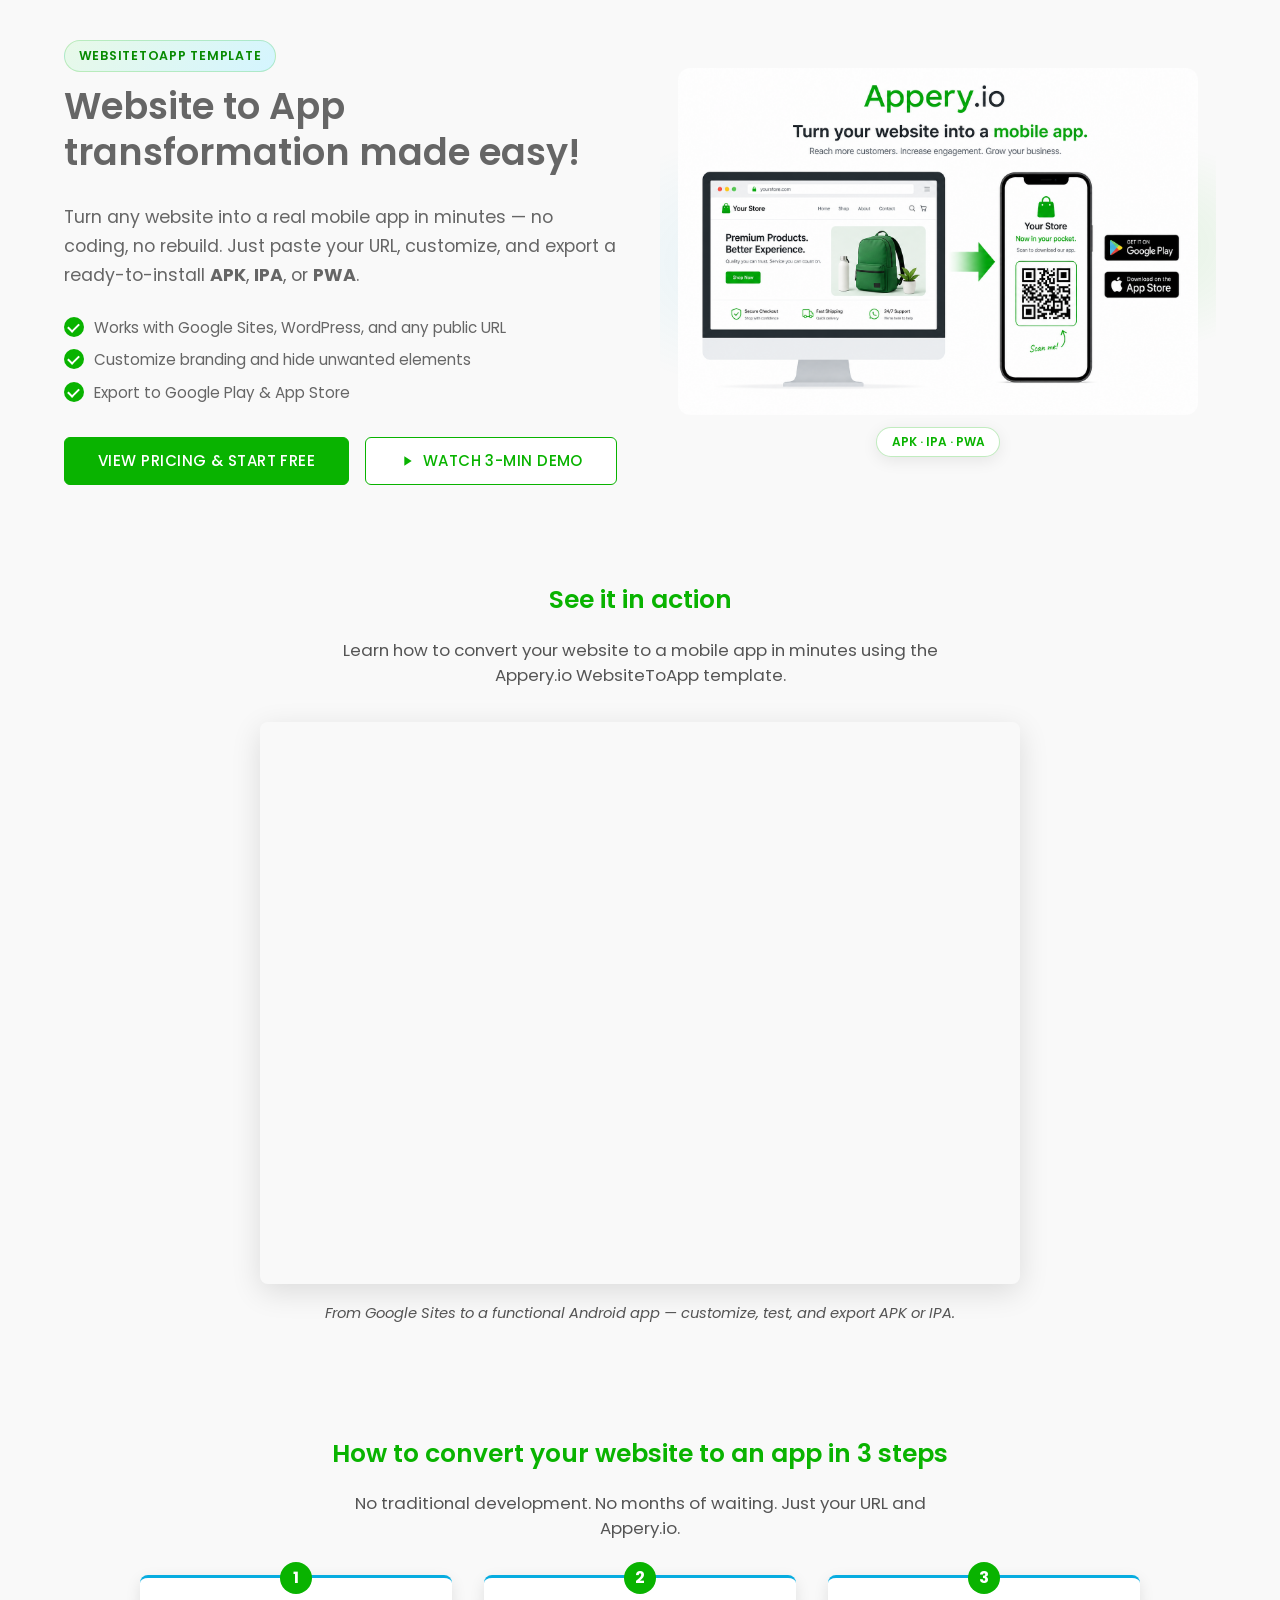
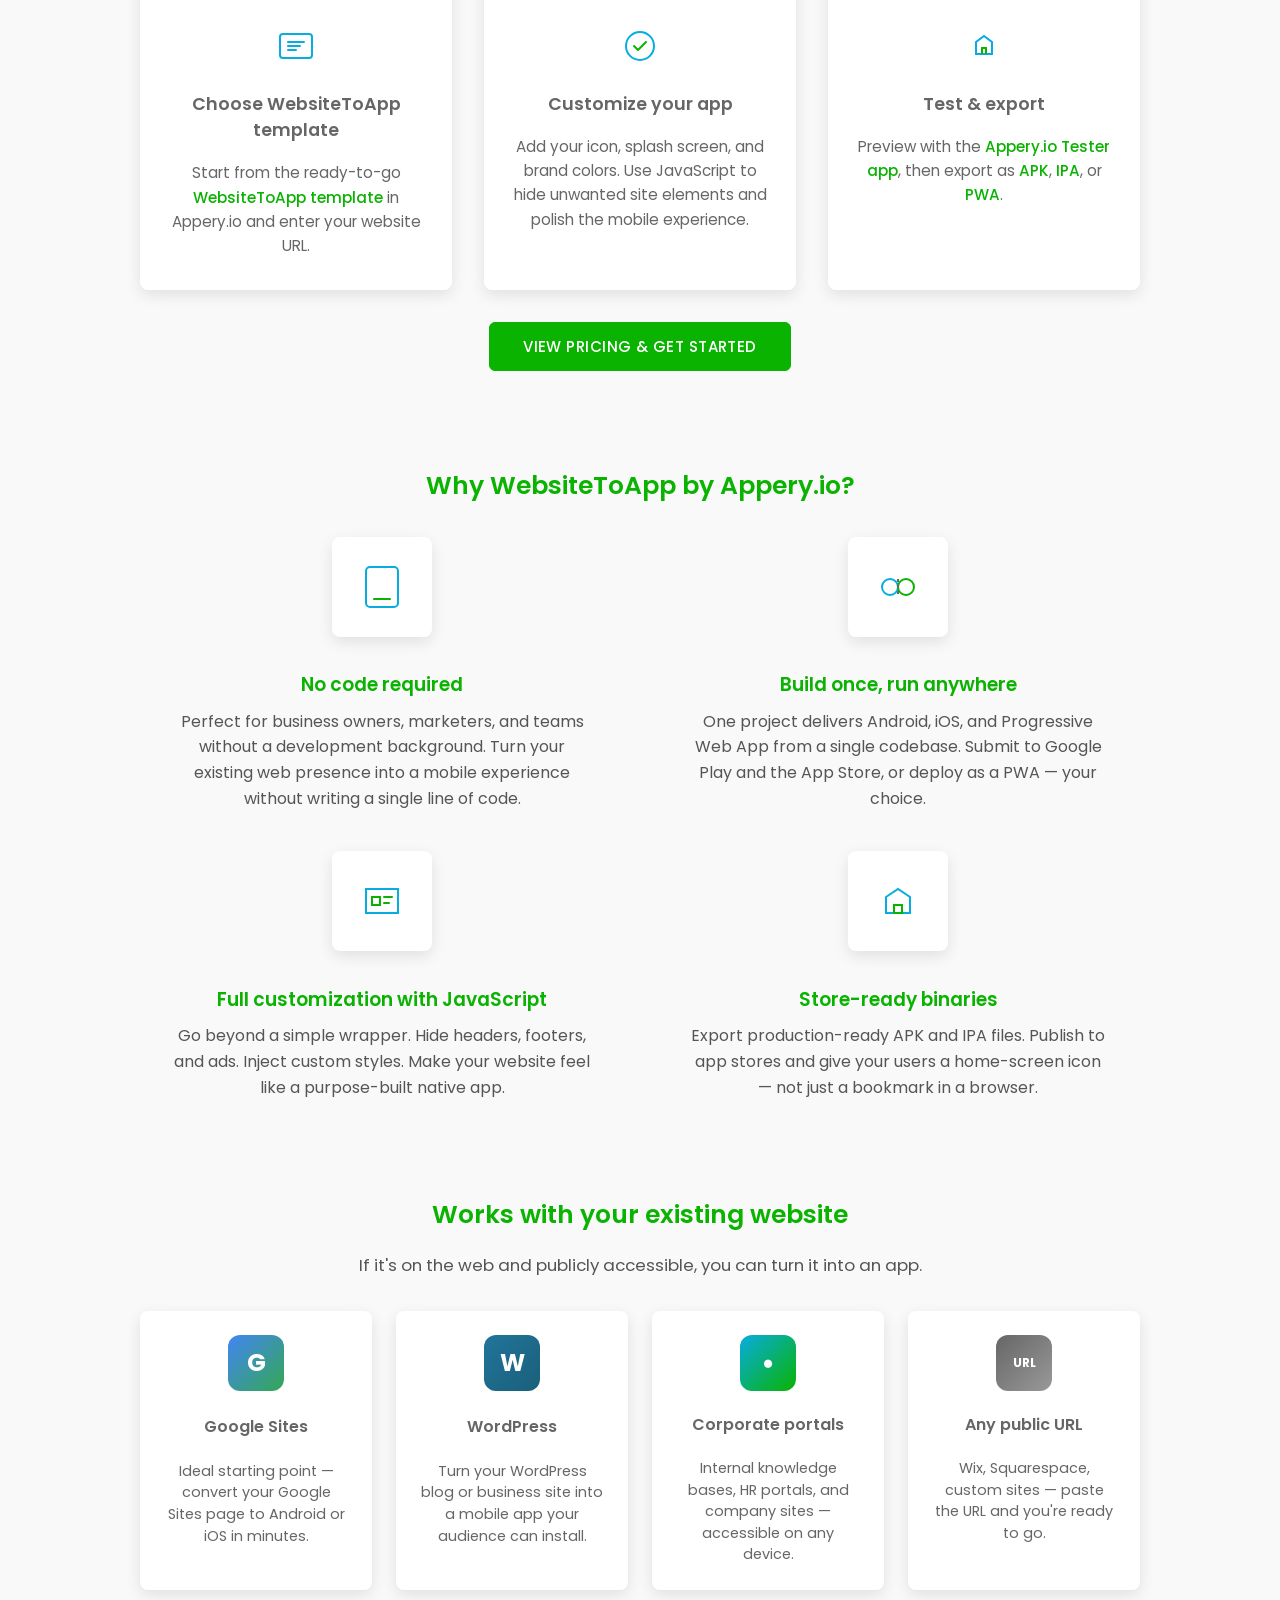
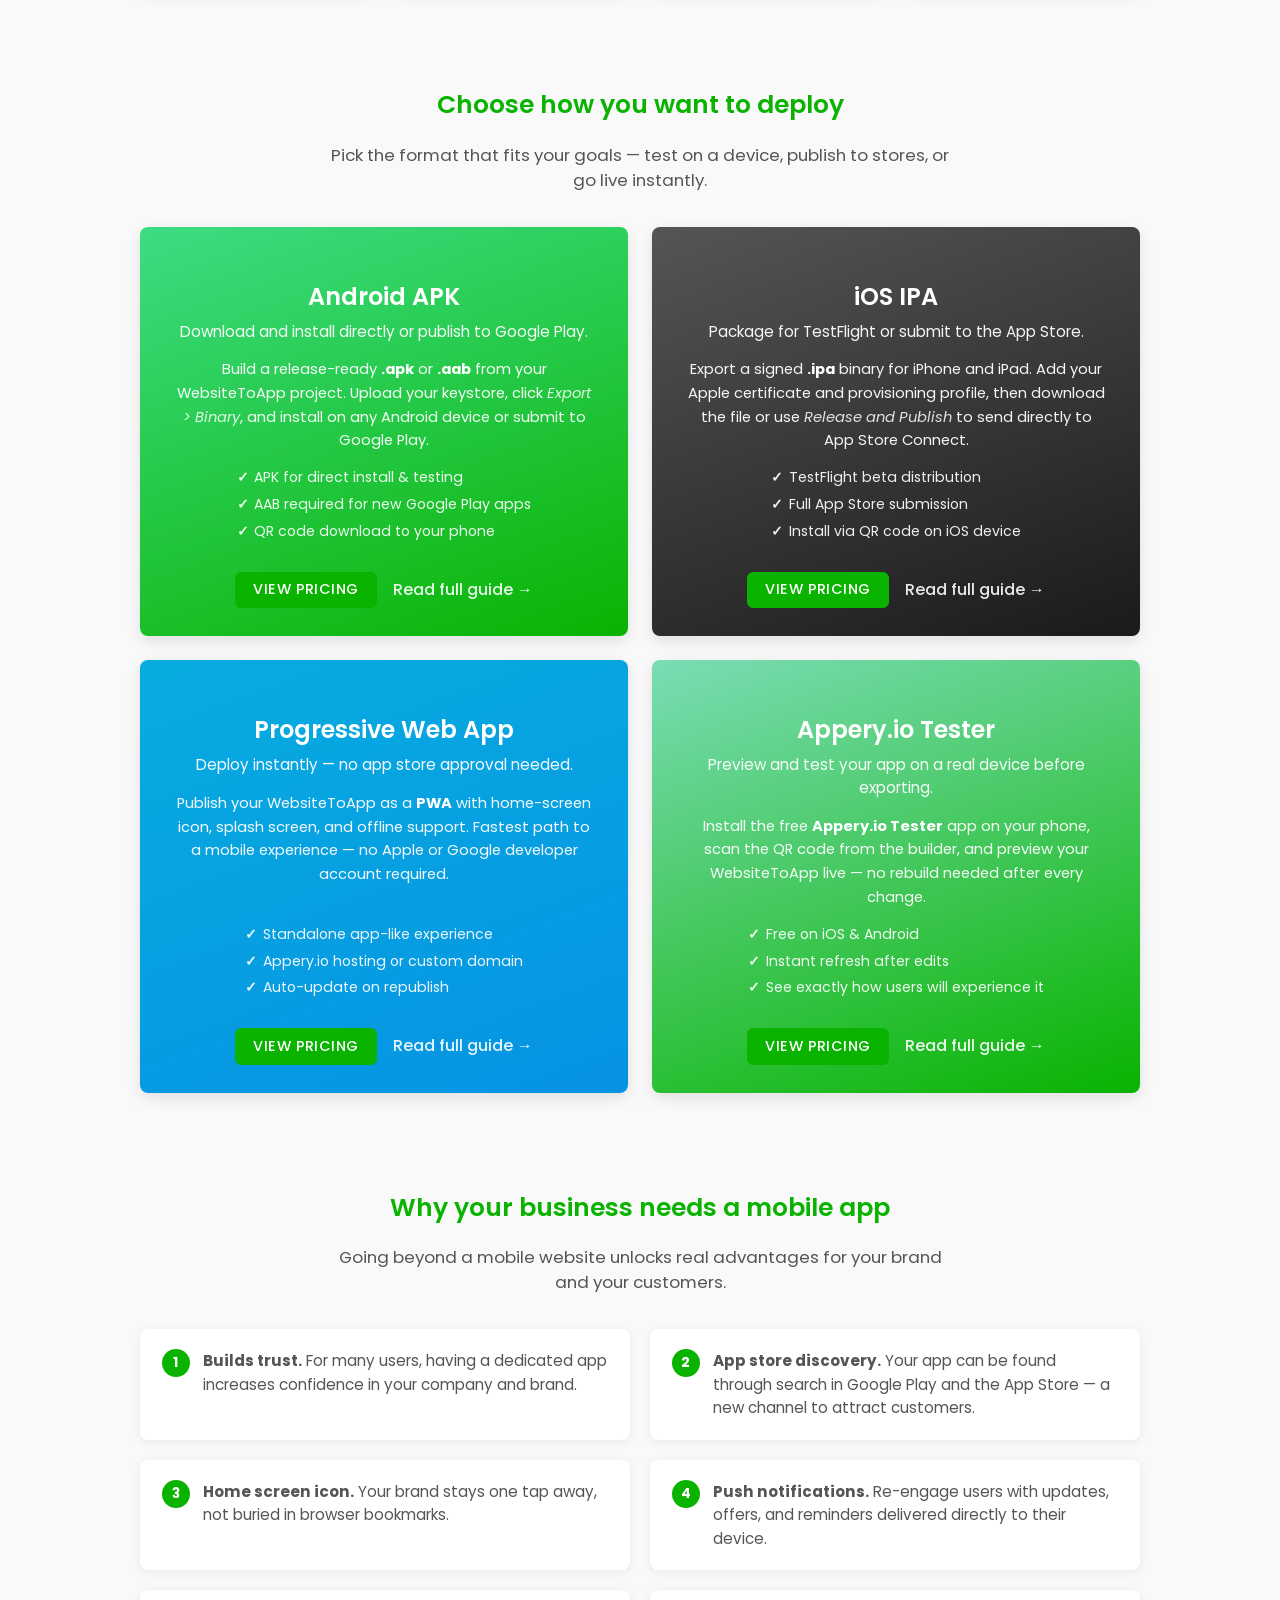
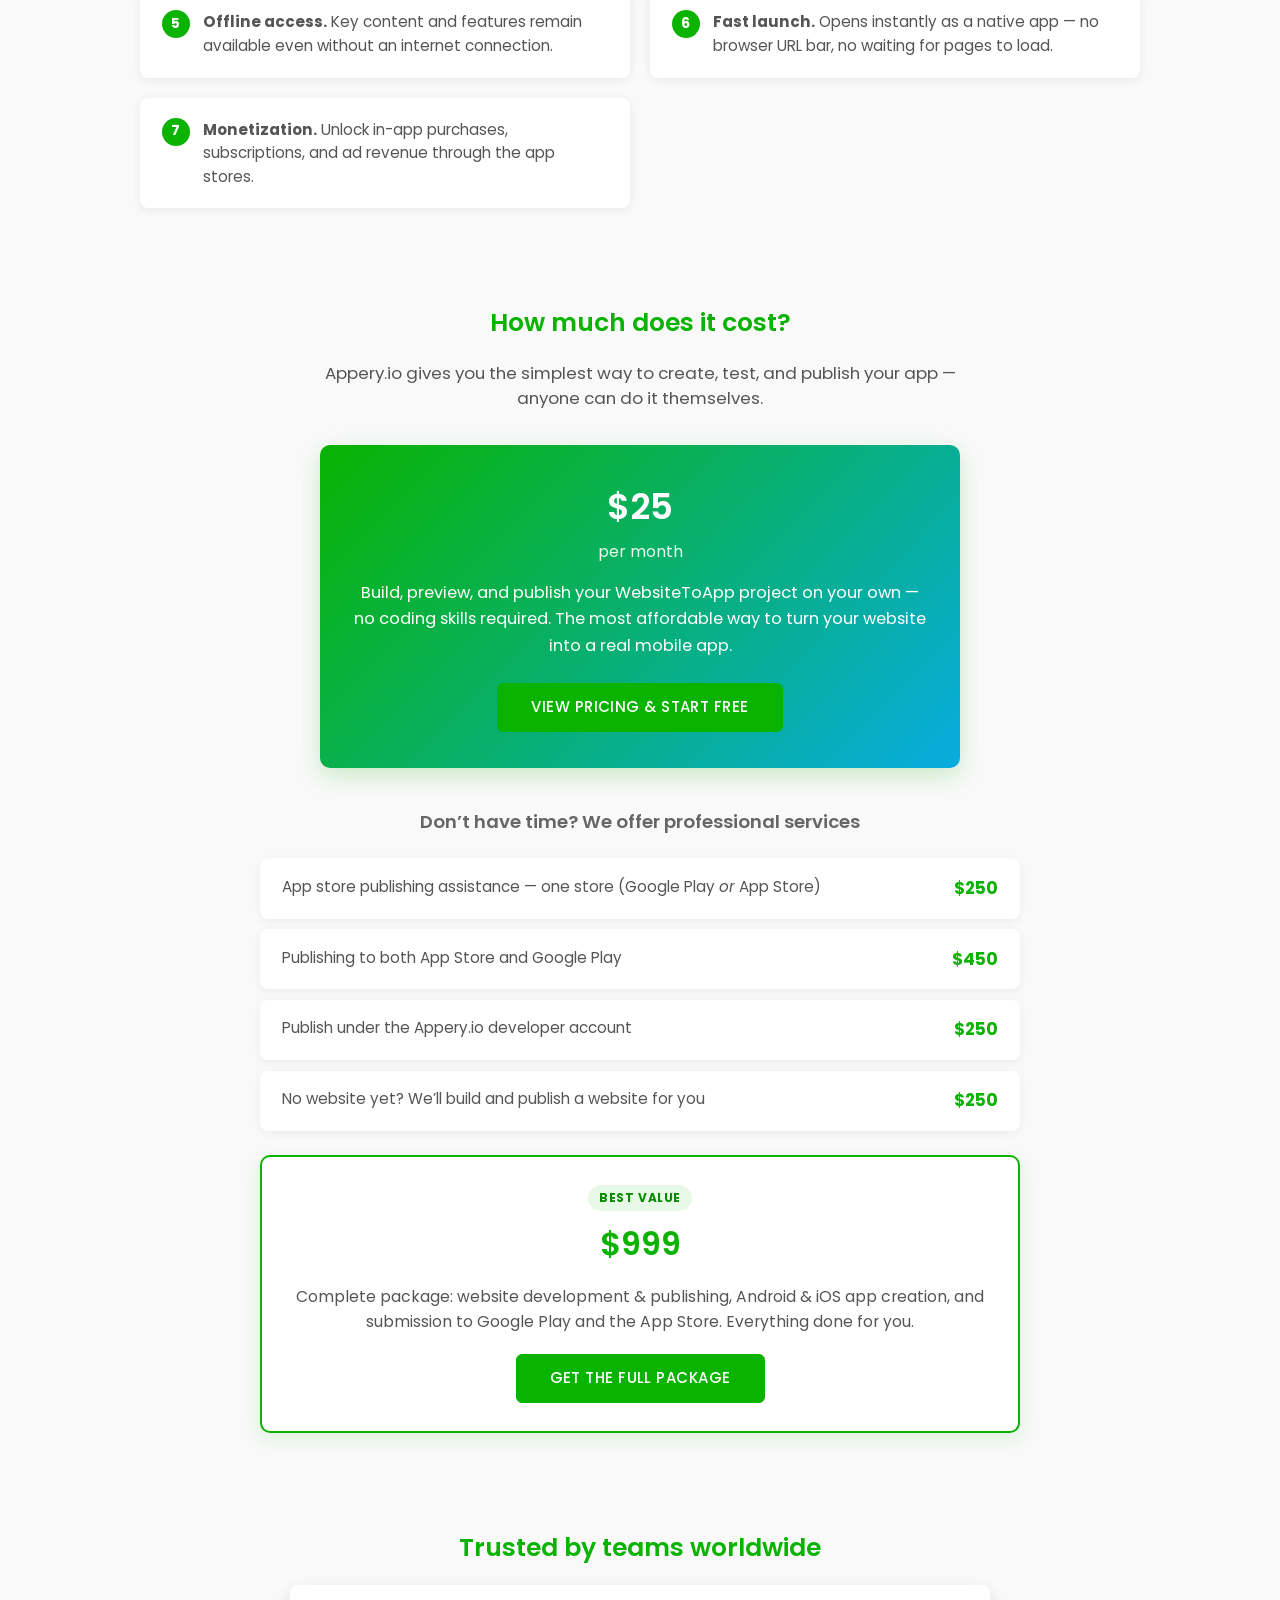
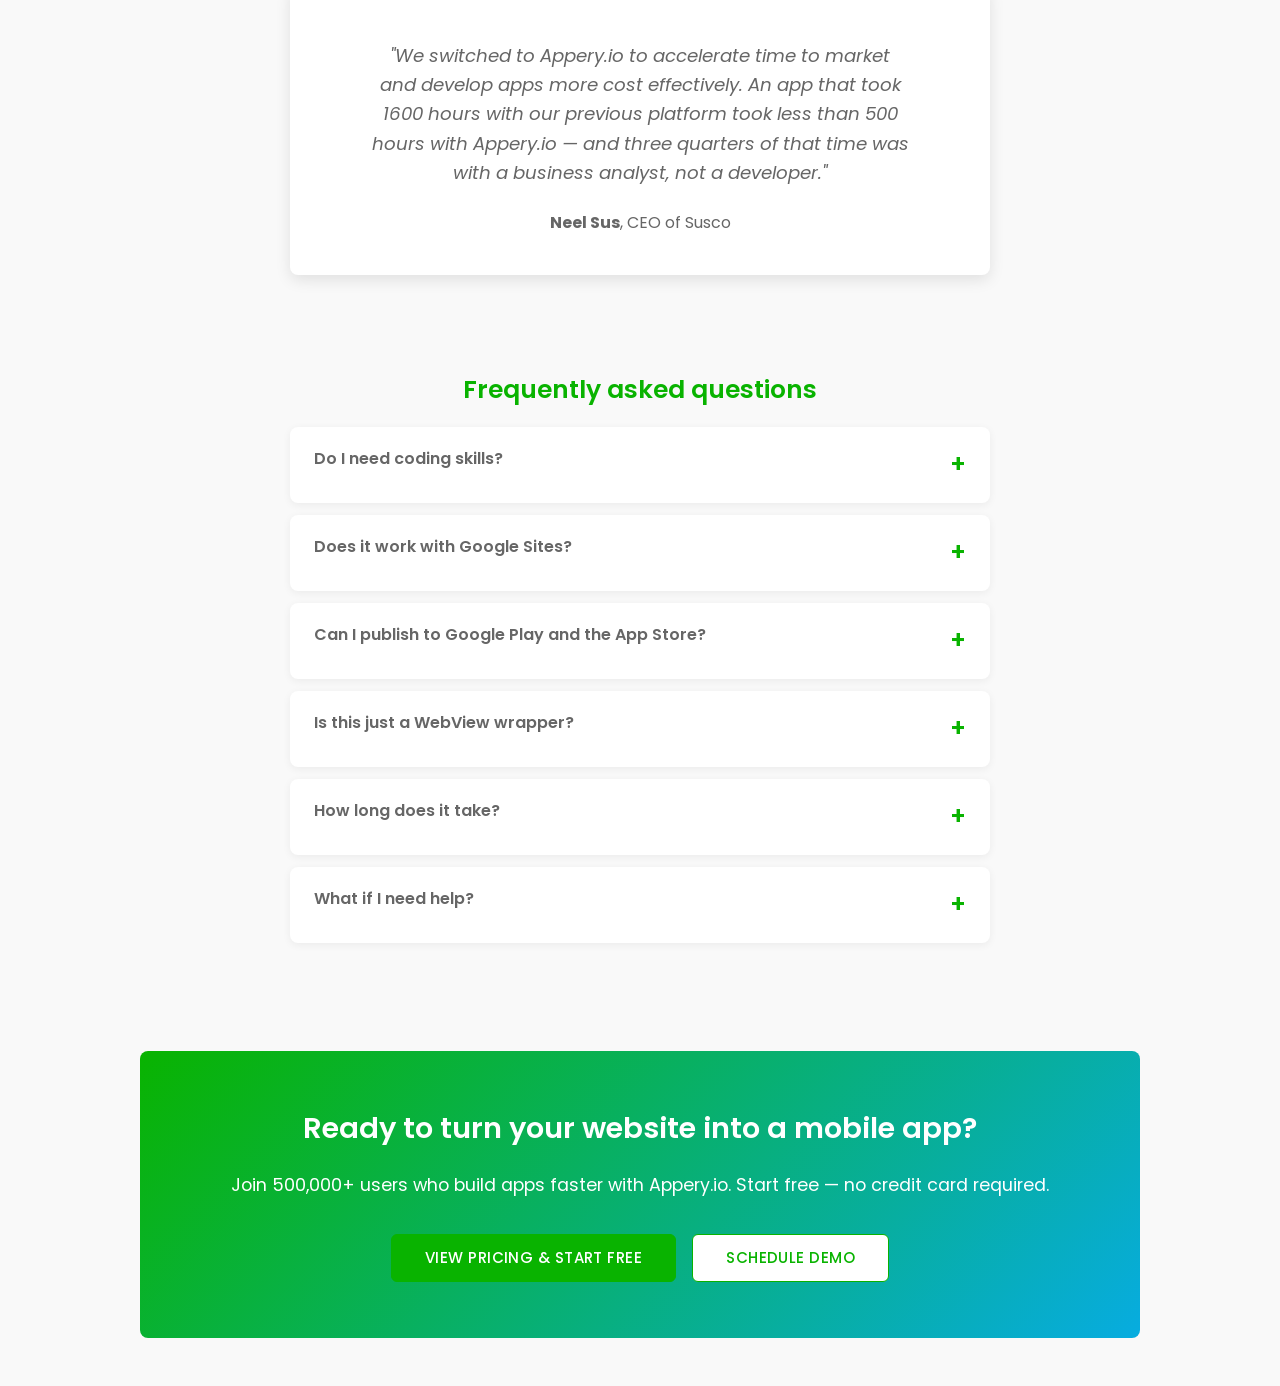
==== commit c81c874f: "Sync landing: benefits, pricing, iframe links and height" ====
--- a/index.html
+++ b/index.html
@@ -24,13 +24,12 @@
         <li><span class="w2a-check"></span> Export to Google Play &amp; App Store</li>
       </ul>
       <div class="w2a-btns">
-        <a href="https://appery.io/pricing/" class="w2a-btn w2a-btn--solid">View Pricing &amp; Start Free</a>
+        <a href="https://appery.io/pricing/" class="w2a-btn w2a-btn--solid" target="_parent">View Pricing &amp; Start Free</a>
         <a href="#w2a-video" class="w2a-btn w2a-btn--outline"><svg width="16" height="16" viewBox="0 0 24 24" fill="currentColor"><path d="M8 5v14l11-7z"/></svg> Watch 3-min Demo</a>
       </div>
     </div>
     <div class="w2a-visual">
       <div class="w2a-visual-bg"></div>
-      
       <img
         class="w2a-hero-img"
         src="w2a-visual-store-qr.png"
@@ -43,7 +42,7 @@
     </div>
   </section>
 <!-- Video Demo -->
-    <section id="w2a-video" class="w2a-section w2a-video-sec w2a-section">
+    <section id="w2a-video" class="w2a-section w2a-video-sec">
       <h2>See it in action</h2>
       <p class="w2a-sub">
         Learn how to convert your website to a mobile app in minutes using the Appery.io WebsiteToApp template.
@@ -63,7 +62,7 @@
     </section>
 
     <!-- How It Works -->
-    <section id="how-it-works" class="w2a-section w2a-section">
+    <section id="how-it-works" class="w2a-section">
       <h2>How to convert your website to an app in 3 steps</h2>
       <p class="w2a-sub">No traditional development. No months of waiting. Just your URL and Appery.io.</p>
       <div class="w2a-steps">
@@ -73,7 +72,7 @@
             <svg width="40" height="40" viewBox="0 0 40 40" fill="none"><rect x="4" y="8" width="32" height="24" rx="3" stroke="#07ace0" stroke-width="2"/><path d="M12 16h16M12 20h12M12 24h8" stroke="#07ace0" stroke-width="2" stroke-linecap="round"/></svg>
           </div>
           <h3>Choose WebsiteToApp template</h3>
-          <p>Start from the ready-to-go <a href="https://docs.appery.io/docs/website-to-app-template">WebsiteToApp template</a> in Appery.io and enter your website URL.</p>
+          <p>Start from the ready-to-go <a href="https://docs.appery.io/docs/website-to-app-template" target="_parent">WebsiteToApp template</a> in Appery.io and enter your website URL.</p>
         </article>
         <article class="w2a-step">
           <div class="w2a-step-num">2</div>
@@ -89,11 +88,11 @@
             <svg width="40" height="40" viewBox="0 0 40 40" fill="none"><path d="M12 28V16l8-6 8 6v12H12z" stroke="#07ace0" stroke-width="2"/><path d="M18 28v-6h4v6" stroke="#09b300" stroke-width="2"/></svg>
           </div>
           <h3>Test &amp; export</h3>
-          <p>Preview with the <a href="https://docs.appery.io/docs/apperyio-tester-app">Appery.io Tester app</a>, then export as <a href="https://docs.appery.io/docs/appexport-android">APK</a>, <a href="https://docs.appery.io/docs/appexport-ios">IPA</a>, or <a href="https://docs.appery.io/docs/progressive-web-app">PWA</a>.</p>
+          <p>Preview with the <a href="https://docs.appery.io/docs/apperyio-tester-app" target="_parent">Appery.io Tester app</a>, then export as <a href="https://docs.appery.io/docs/appexport-android" target="_parent">APK</a>, <a href="https://docs.appery.io/docs/appexport-ios" target="_parent">IPA</a>, or <a href="https://docs.appery.io/docs/progressive-web-app" target="_parent">PWA</a>.</p>
         </article>
       </div>
       <div class="w2a-cta">
-        <a href="https://appery.io/pricing/" class="w2a-btn w2a-btn--solid">View Pricing &amp; Get Started</a>
+        <a href="https://appery.io/pricing/" class="w2a-btn w2a-btn--solid" target="_parent">View Pricing &amp; Get Started</a>
       </div>
     </section>
 
@@ -149,7 +148,7 @@
     </section>
 
     <!-- Supported Platforms -->
-    <section class="w2a-section w2a-section">
+    <section class="w2a-section">
       <h2>Works with your existing website</h2>
       <p class="w2a-sub">If it's on the web and publicly accessible, you can turn it into an app.</p>
       <div class="w2a-platforms">
@@ -177,7 +176,7 @@
     </section>
 
     <!-- Export Options -->
-    <section id="w2a-section" class="w2a-section w2a-section">
+    <section id="w2a-section" class="w2a-section">
       <h2>Choose how you want to deploy</h2>
       <p class="w2a-sub">Pick the format that fits your goals &mdash; test on a device, publish to stores, or go live instantly.</p>
       <div class="w2a-export-grid">
@@ -193,8 +192,8 @@
             <li>QR code download to your phone</li>
           </ul>
           <div class="w2a-export-actions">
-            <a href="https://appery.io/pricing/" class="w2a-btn w2a-btn--solid w2a-btn--sm">View Pricing</a>
-            <a href="https://docs.appery.io/docs/appexport-android" class="w2a-export-link">Read full guide &rarr;</a>
+            <a href="https://appery.io/pricing/" class="w2a-btn w2a-btn--solid w2a-btn--sm" target="_parent">View Pricing</a>
+            <a href="https://docs.appery.io/docs/appexport-android" class="w2a-export-link" target="_parent">Read full guide &rarr;</a>
           </div>
         </article>
 
@@ -210,8 +209,8 @@
             <li>Install via QR code on iOS device</li>
           </ul>
           <div class="w2a-export-actions">
-            <a href="https://appery.io/pricing/" class="w2a-btn w2a-btn--solid w2a-btn--sm">View Pricing</a>
-            <a href="https://docs.appery.io/docs/appexport-ios" class="w2a-export-link">Read full guide &rarr;</a>
+            <a href="https://appery.io/pricing/" class="w2a-btn w2a-btn--solid w2a-btn--sm" target="_parent">View Pricing</a>
+            <a href="https://docs.appery.io/docs/appexport-ios" class="w2a-export-link" target="_parent">Read full guide &rarr;</a>
           </div>
         </article>
 
@@ -227,8 +226,8 @@
             <li>Auto-update on republish</li>
           </ul>
           <div class="w2a-export-actions">
-            <a href="https://appery.io/pricing/" class="w2a-btn w2a-btn--solid w2a-btn--sm">View Pricing</a>
-            <a href="https://docs.appery.io/docs/progressive-web-app" class="w2a-export-link">Read full guide &rarr;</a>
+            <a href="https://appery.io/pricing/" class="w2a-btn w2a-btn--solid w2a-btn--sm" target="_parent">View Pricing</a>
+            <a href="https://docs.appery.io/docs/progressive-web-app" class="w2a-export-link" target="_parent">Read full guide &rarr;</a>
           </div>
         </article>
 
@@ -244,15 +243,93 @@
             <li>See exactly how users will experience it</li>
           </ul>
           <div class="w2a-export-actions">
-            <a href="https://appery.io/pricing/" class="w2a-btn w2a-btn--solid w2a-btn--sm">View Pricing</a>
-            <a href="https://docs.appery.io/docs/apperyio-tester-app" class="w2a-export-link">Read full guide &rarr;</a>
-          </div>
-        </article>
+            <a href="https://appery.io/pricing/" class="w2a-btn w2a-btn--solid w2a-btn--sm" target="_parent">View Pricing</a>
+            <a href="https://docs.appery.io/docs/apperyio-tester-app" class="w2a-export-link" target="_parent">Read full guide &rarr;</a>
+          </div>
+        </article>
+      </div>
+    </section>
+
+    <!-- App Benefits -->
+    <section id="app-benefits" class="w2a-section w2a-benefits-sec">
+      <h2>Why your business needs a mobile app</h2>
+      <p class="w2a-sub">Going beyond a mobile website unlocks real advantages for your brand and your customers.</p>
+      <div class="w2a-benefits-grid">
+        <article class="w2a-benefit-item">
+          <span class="w2a-benefit-icon">1</span>
+          <p><strong>Builds trust.</strong> For many users, having a dedicated app increases confidence in your company and brand.</p>
+        </article>
+        <article class="w2a-benefit-item">
+          <span class="w2a-benefit-icon">2</span>
+          <p><strong>App store discovery.</strong> Your app can be found through search in Google Play and the App Store &mdash; a new channel to attract customers.</p>
+        </article>
+        <article class="w2a-benefit-item">
+          <span class="w2a-benefit-icon">3</span>
+          <p><strong>Home screen icon.</strong> Your brand stays one tap away, not buried in browser bookmarks.</p>
+        </article>
+        <article class="w2a-benefit-item">
+          <span class="w2a-benefit-icon">4</span>
+          <p><strong>Push notifications.</strong> Re-engage users with updates, offers, and reminders delivered directly to their device.</p>
+        </article>
+        <article class="w2a-benefit-item">
+          <span class="w2a-benefit-icon">5</span>
+          <p><strong>Offline access.</strong> Key content and features remain available even without an internet connection.</p>
+        </article>
+        <article class="w2a-benefit-item">
+          <span class="w2a-benefit-icon">6</span>
+          <p><strong>Fast launch.</strong> Opens instantly as a native app &mdash; no browser URL bar, no waiting for pages to load.</p>
+        </article>
+        <article class="w2a-benefit-item">
+          <span class="w2a-benefit-icon">7</span>
+          <p><strong>Monetization.</strong> Unlock in-app purchases, subscriptions, and ad revenue through the app stores.</p>
+        </article>
+      </div>
+    </section>
+
+    <!-- Pricing -->
+    <section id="pricing" class="w2a-section w2a-pricing-sec">
+      <h2>How much does it cost?</h2>
+      <p class="w2a-sub">Appery.io gives you the simplest way to create, test, and publish your app &mdash; anyone can do it themselves.</p>
+
+      <div class="w2a-pricing-main">
+        <h3>$25</h3>
+        <p class="w2a-pricing-period">per month</p>
+        <p>Build, preview, and publish your WebsiteToApp project on your own &mdash; no coding skills required. The most affordable way to turn your website into a real mobile app.</p>
+        <a href="https://appery.io/pricing/" class="w2a-btn w2a-btn--solid" target="_parent">View Pricing &amp; Start Free</a>
+      </div>
+
+      <div class="w2a-pricing-services">
+        <h3>Don&rsquo;t have time? We offer professional services</h3>
+        <ul class="w2a-pricing-list">
+          <li>
+            <span>App store publishing assistance &mdash; one store (Google Play <em>or</em> App Store)</span>
+            <span class="w2a-pricing-price">$250</span>
+          </li>
+          <li>
+            <span>Publishing to both App Store and Google Play</span>
+            <span class="w2a-pricing-price">$450</span>
+          </li>
+          <li>
+            <span>Publish under the Appery.io developer account</span>
+            <span class="w2a-pricing-price">$250</span>
+          </li>
+          <li>
+            <span>No website yet? We&rsquo;ll build and publish a website for you</span>
+            <span class="w2a-pricing-price">$250</span>
+          </li>
+        </ul>
+
+        <div class="w2a-pricing-bundle">
+          <span class="w2a-pricing-bundle-tag">Best value</span>
+          <h3>$999</h3>
+          <p>Complete package: website development &amp; publishing, Android &amp; iOS app creation, and submission to Google Play and the App Store. Everything done for you.</p>
+          <a href="https://appery.io/contact-us/" class="w2a-btn w2a-btn--solid" target="_parent">Get the Full Package</a>
+        </div>
       </div>
     </section>
 
     <!-- Testimonial -->
-    <section class="w2a-section w2a-section">
+    <section class="w2a-section">
       <h2>Trusted by teams worldwide</h2>
       <div class="w2a-testimonial">
         <blockquote>
@@ -265,7 +342,7 @@
     </section>
 
     <!-- FAQ -->
-    <section id="faq" class="w2a-section w2a-section">
+    <section id="faq" class="w2a-section">
       <h2>Frequently asked questions</h2>
       <div class="w2a-faq">
         <details class="w2a-faq-item">
@@ -274,7 +351,7 @@
         </details>
         <details class="w2a-faq-item">
           <summary>Does it work with Google Sites?</summary>
-          <p>Yes! Google Sites is one of the most popular use cases. Paste your Google Sites URL into the template, customize, and export your app. See our <a href="https://www.youtube.com/watch?v=mdIR7iYeZ5c">video tutorial</a> for a step-by-step walkthrough.</p>
+          <p>Yes! Google Sites is one of the most popular use cases. Paste your Google Sites URL into the template, customize, and export your app. See our <a href="https://www.youtube.com/watch?v=mdIR7iYeZ5c" target="_parent">video tutorial</a> for a step-by-step walkthrough.</p>
         </details>
         <details class="w2a-faq-item">
           <summary>Can I publish to Google Play and the App Store?</summary>
@@ -290,7 +367,7 @@
         </details>
         <details class="w2a-faq-item">
           <summary>What if I need help?</summary>
-          <p>Appery.io offers documentation, a community forum, and Support Pack service plans with professional development assistance. <a href="https://appery.io/contact-us/">Contact us</a> to discuss your project.</p>
+          <p>Appery.io offers documentation, a community forum, and Support Pack service plans with professional development assistance. <a href="https://appery.io/contact-us/" target="_parent">Contact us</a> to discuss your project.</p>
         </details>
       </div>
     </section>
@@ -301,13 +378,14 @@
         <h2>Ready to turn your website into a mobile app?</h2>
         <p>Join 500,000+ users who build apps faster with Appery.io. Start free &mdash; no credit card required.</p>
         <div class="w2a-final-btns">
-          <a href="https://appery.io/pricing/" class="w2a-btn w2a-btn--solid">View Pricing &amp; Start Free</a>
-          <a href="https://appery.io/contact-us/" class="w2a-btn w2a-btn--outline">Schedule Demo</a>
+          <a href="https://appery.io/pricing/" class="w2a-btn w2a-btn--solid" target="_parent">View Pricing &amp; Start Free</a>
+          <a href="https://appery.io/contact-us/" class="w2a-btn w2a-btn--outline" target="_parent">Schedule Demo</a>
         </div>
       </div>
     </section>
   
 </div>
+
 
 <script>
 function sendHeight() {
--- a/styles.css
+++ b/styles.css
@@ -269,7 +269,7 @@
   .w2a-export-desc strong { color: #fff !important; }
   .w2a-export-list { list-style: none; margin: 0 auto 1.5em; padding: 0; display: inline-block; text-align: left; }
   .w2a-export-list li { padding-left: 1.25em; position: relative; margin-bottom: .4em; font-size: .88em; color: rgba(255,255,255,.92) !important; }
-  .w2a-export-list li::before { content: '✓'; position: absolute; left: 0; font-weight: 700; }
+  .w2a-export-list li::before { content: '\2713'; position: absolute; left: 0; font-weight: 700; }
   .w2a-export-actions { display: flex; flex-wrap: wrap; gap: 1em; align-items: center; justify-content: center; margin-top: auto; }
   .w2a-export .w2a-btn--solid {
     background: #fff !important;
@@ -321,7 +321,9 @@
   /* WordPress theme overrides — keep colors & centering intact */
   .w2a-block .w2a-section > h2,
   .w2a-block .w2a-video-sec > h2,
-  .w2a-block .w2a-features-sec > h2 {
+  .w2a-block .w2a-features-sec > h2,
+  .w2a-block .w2a-benefits-sec > h2,
+  .w2a-block .w2a-pricing-sec > h2 {
     color: #09b300 !important;
     text-align: center !important;
   }
@@ -341,4 +343,159 @@
   .w2a-block .w2a-export em {
     color: rgba(255,255,255,.85) !important;
     font-style: italic;
-  }+  }
+
+  /* App benefits */
+  .w2a-benefits-grid {
+    display: grid;
+    grid-template-columns: repeat(2, 1fr);
+    gap: 1.25em;
+    margin-top: 2em;
+  }
+  .w2a-benefit-item {
+    display: flex;
+    align-items: flex-start;
+    gap: 0.85em;
+    background: #fff;
+    border-radius: 8px;
+    padding: 1.25em 1.35em;
+    box-shadow: 0 2px 10px rgba(0,0,0,.07);
+    text-align: left;
+  }
+  .w2a-benefit-icon {
+    flex-shrink: 0;
+    width: 28px;
+    height: 28px;
+    background: #09b300;
+    color: #fff;
+    border-radius: 50%;
+    display: flex;
+    align-items: center;
+    justify-content: center;
+    font-weight: 700;
+    font-size: .85em;
+  }
+  .w2a-benefit-item p {
+    margin: 0;
+    font-size: .95em;
+    line-height: 1.55;
+    color: #555 !important;
+    text-align: left !important;
+  }
+
+  /* Pricing */
+  .w2a-pricing-main {
+    max-width: 640px;
+    margin: 0 auto 2.5em;
+    background: linear-gradient(135deg, #09b300, #07ace0);
+    border-radius: 10px;
+    padding: 2.25em 2em;
+    text-align: center;
+    color: #fff;
+    box-shadow: 0 8px 24px rgba(9,179,0,.2);
+  }
+  .w2a-pricing-main h3 {
+    color: #fff !important;
+    font-size: 2.2em;
+    margin: 0 0 .15em;
+    text-align: center !important;
+  }
+  .w2a-pricing-main .w2a-pricing-period {
+    font-size: 1em;
+    opacity: .92;
+    margin-bottom: 1em;
+  }
+  .w2a-pricing-main p {
+    color: #fff !important;
+    font-size: 1.02em;
+    line-height: 1.6;
+    margin: 0 0 1.5em;
+    text-align: center !important;
+  }
+  .w2a-pricing-main .w2a-btn--solid {
+    background: #fff !important;
+    color: #09b300 !important;
+    border-color: #fff !important;
+  }
+  .w2a-pricing-main .w2a-btn--solid:hover {
+    background: #f0fff0 !important;
+    color: #078a00 !important;
+  }
+  .w2a-pricing-services {
+    max-width: 760px;
+    margin: 0 auto;
+  }
+  .w2a-pricing-services > h3 {
+    color: #666 !important;
+    text-align: center !important;
+    font-size: 1.15em;
+    margin-bottom: 1.25em;
+  }
+  .w2a-pricing-list {
+    list-style: none;
+    margin: 0 0 1.5em;
+    padding: 0;
+  }
+  .w2a-pricing-list li {
+    display: flex;
+    justify-content: space-between;
+    align-items: flex-start;
+    gap: 1em;
+    background: #fff;
+    border-radius: 8px;
+    padding: 1.1em 1.35em;
+    margin-bottom: .65em;
+    box-shadow: 0 2px 8px rgba(0,0,0,.06);
+    text-align: left;
+  }
+  .w2a-pricing-list li span:first-child {
+    flex: 1;
+    color: #555;
+    font-size: .95em;
+    line-height: 1.5;
+  }
+  .w2a-pricing-price {
+    flex-shrink: 0;
+    font-weight: 700;
+    color: #09b300;
+    font-size: 1.05em;
+    white-space: nowrap;
+  }
+  .w2a-pricing-bundle {
+    background: #fff;
+    border: 2px solid #09b300;
+    border-radius: 10px;
+    padding: 1.75em 1.5em;
+    text-align: center;
+    box-shadow: 0 6px 20px rgba(9,179,0,.12);
+  }
+  .w2a-pricing-bundle-tag {
+    display: inline-block;
+    background: #e8f9e8;
+    color: #078a00;
+    font-size: .75em;
+    font-weight: 700;
+    text-transform: uppercase;
+    letter-spacing: .05em;
+    padding: .35em .9em;
+    border-radius: 20px;
+    margin-bottom: .75em;
+  }
+  .w2a-pricing-bundle h3 {
+    color: #09b300 !important;
+    font-size: 2em;
+    margin: 0 0 .5em;
+    text-align: center !important;
+  }
+  .w2a-pricing-bundle p {
+    color: #555 !important;
+    font-size: .98em;
+    line-height: 1.6;
+    margin: 0 0 1.25em;
+    text-align: center !important;
+  }
+  @media (max-width: 700px) {
+    .w2a-benefits-grid { grid-template-columns: 1fr; }
+    .w2a-pricing-list li { flex-direction: column; gap: .35em; }
+    .w2a-pricing-price { align-self: flex-start; }
+  }
